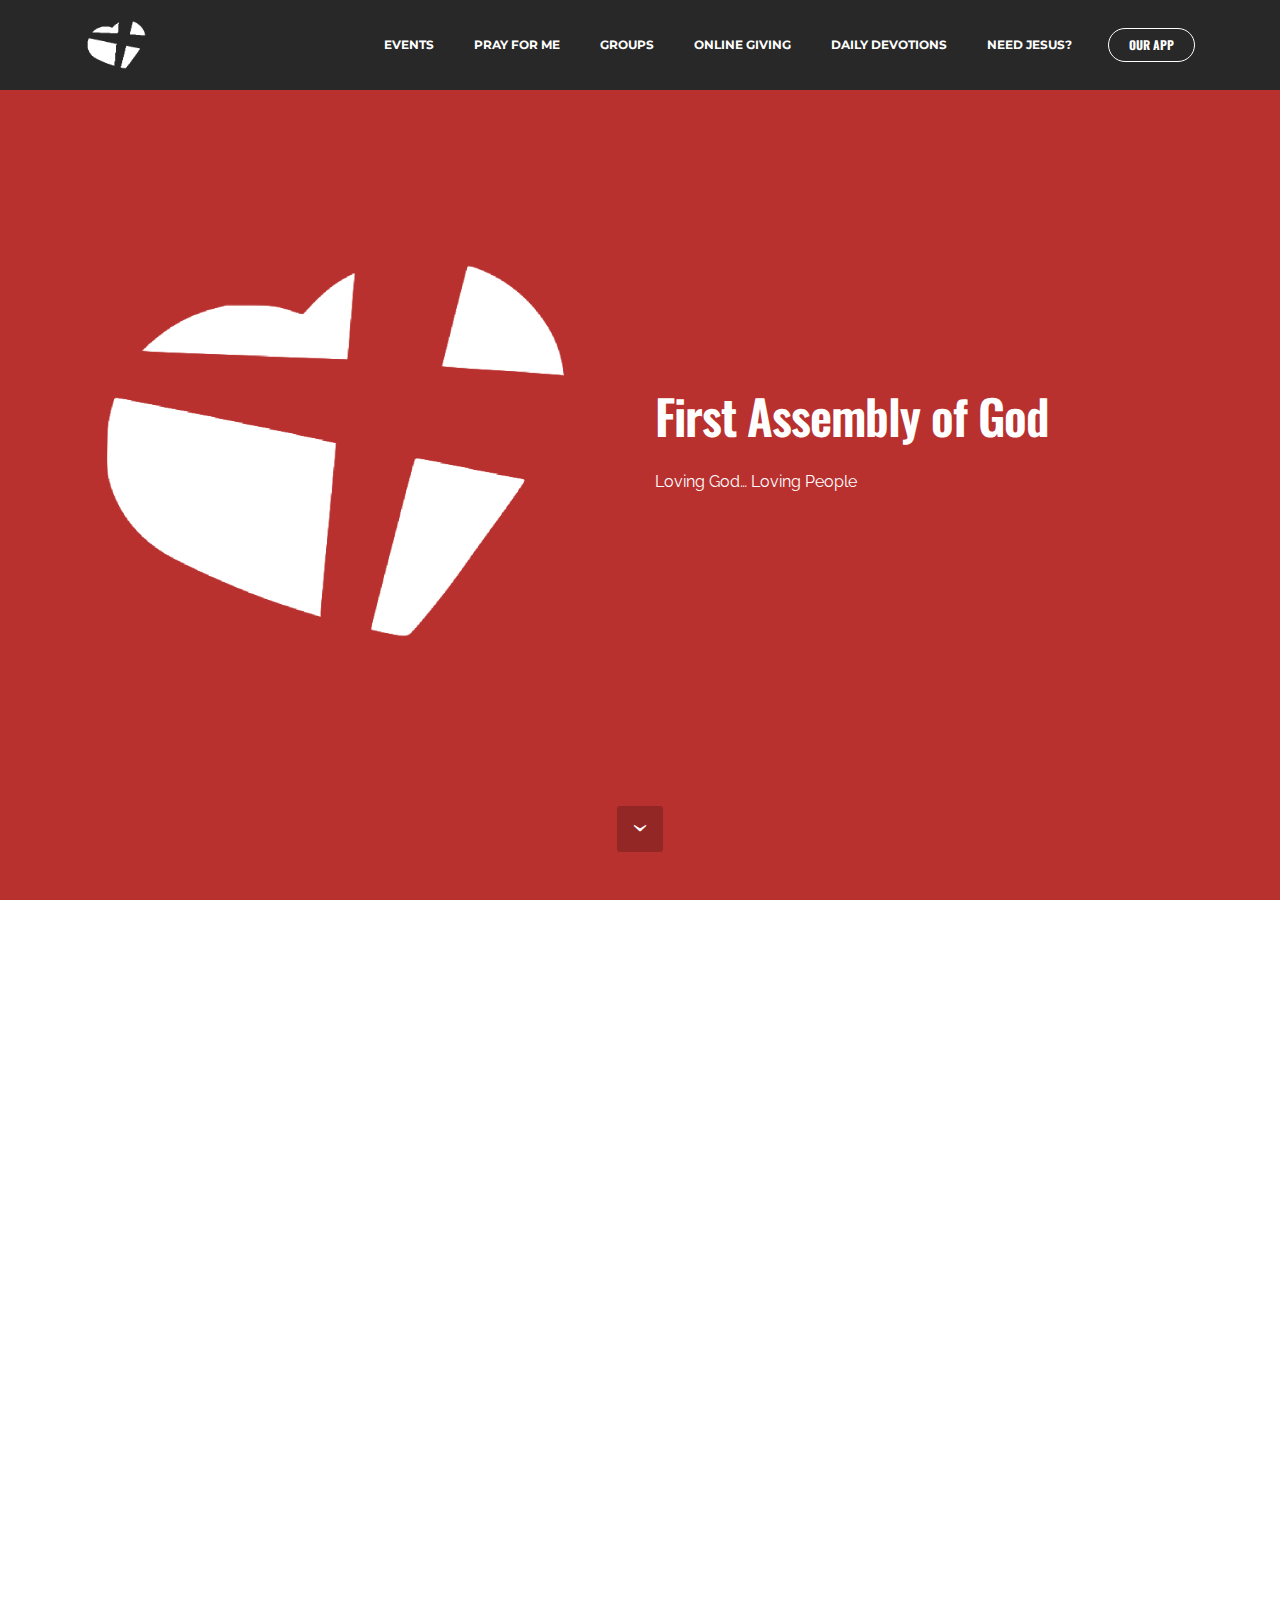
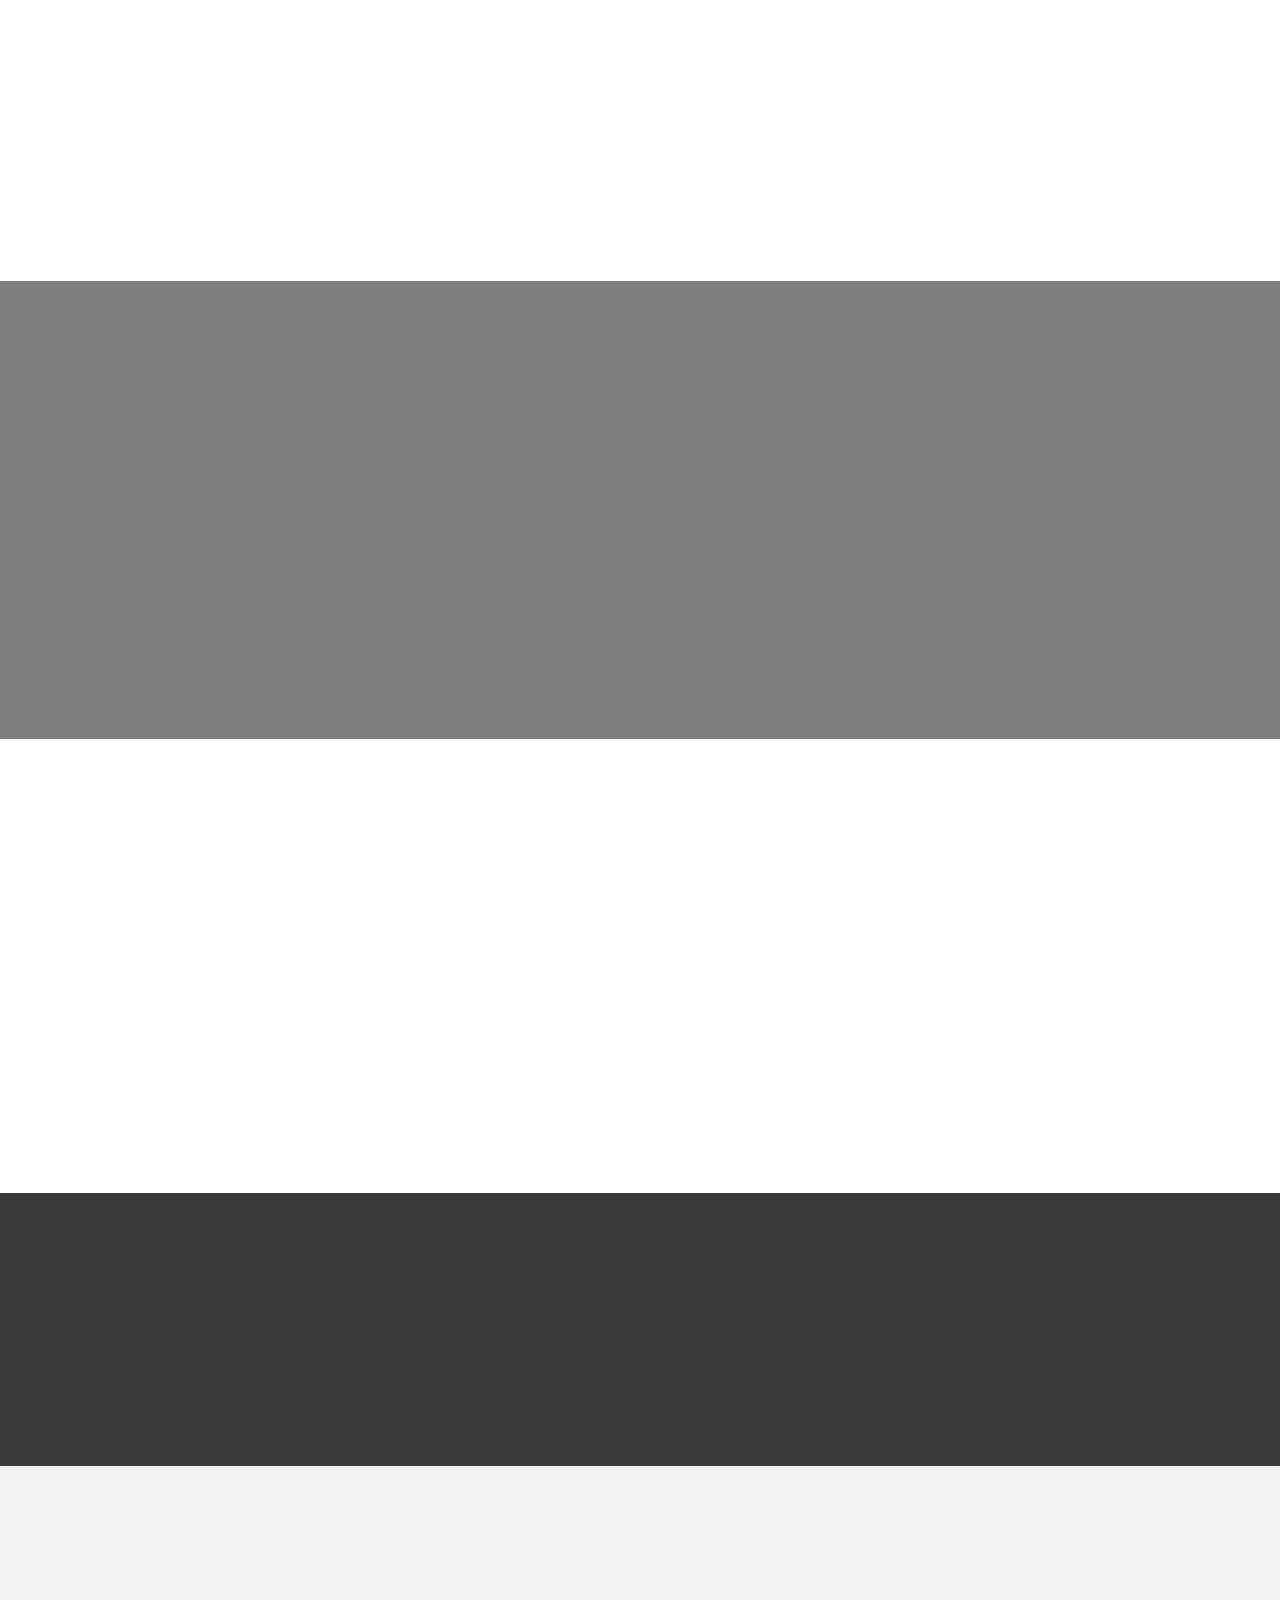
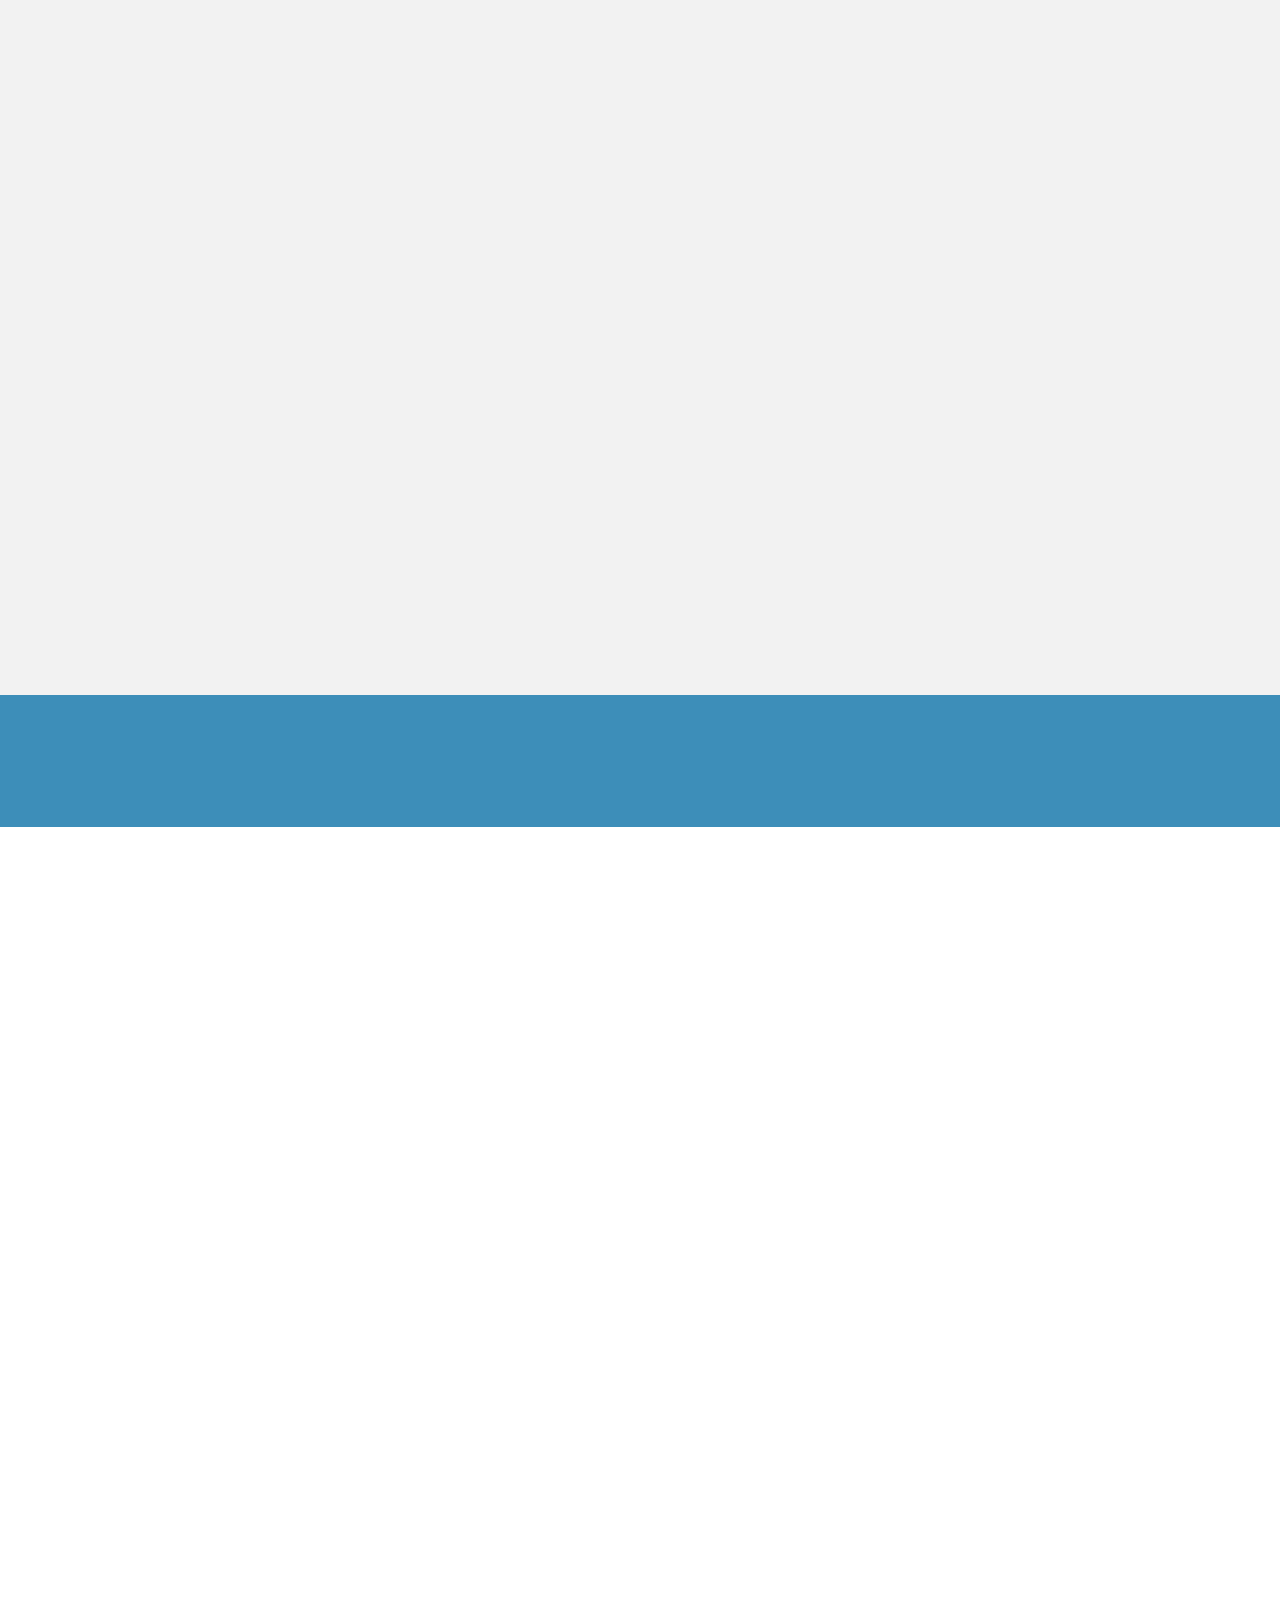
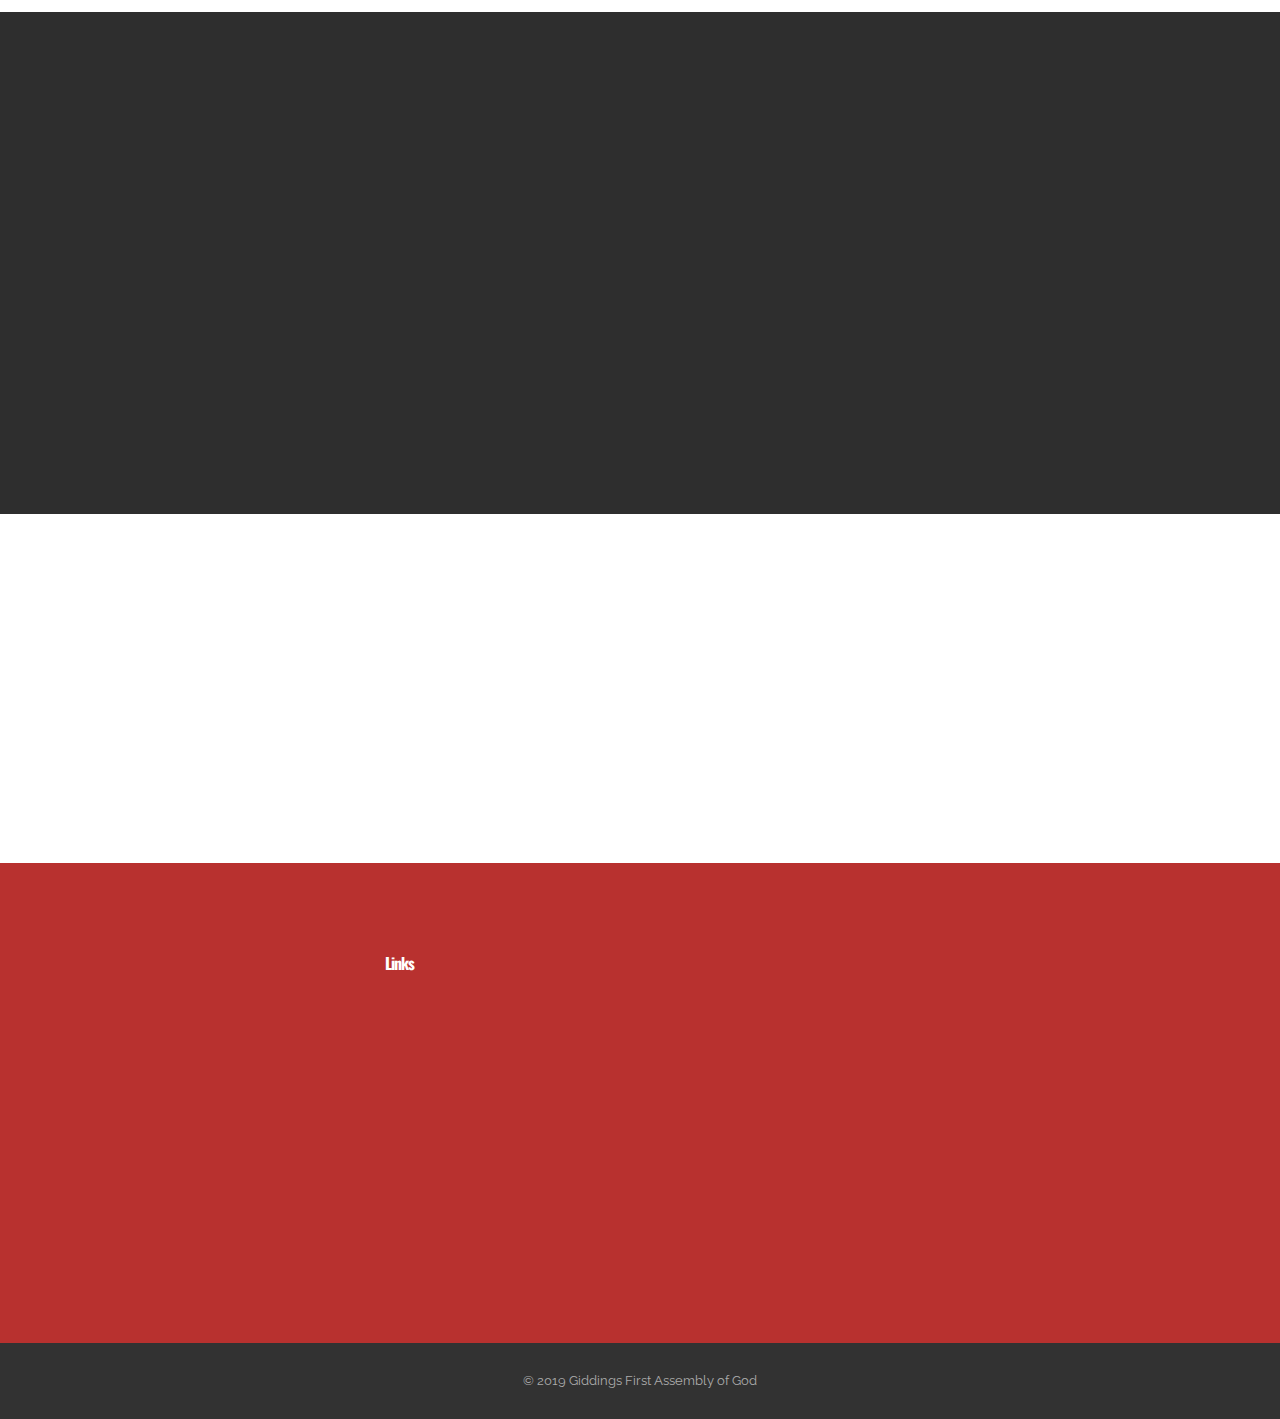
==== index.html @ e88e8345 "Changed Events page link" ====
<!DOCTYPE html>
<html  >
<head>
  
  <meta charset="UTF-8">
  <meta http-equiv="X-UA-Compatible" content="IE=edge">
  
  <meta name="viewport" content="width=device-width, initial-scale=1, minimum-scale=1">
  <link rel="shortcut icon" href="assets/images/favicons-16x13-75-128x104-71.png" type="image/x-icon">
  <meta name="description" content="">
  
  
  <link rel="stylesheet" href="https://fonts.googleapis.com/css?family=Montserrat:400,700">
  <link rel="stylesheet" href="https://fonts.googleapis.com/css?family=Raleway:100,100i,200,200i,300,300i,400,400i,500,500i,600,600i,700,700i,800,800i,900,900i">
  <link rel="stylesheet" href="https://fonts.googleapis.com/css?family=Lora:400,700,400italic,700italic&subset=latin">
  <link rel="stylesheet" href="assets/tether/tether.min.css">
  <link rel="stylesheet" href="assets/bootstrap/css/bootstrap.min.css">
  <link rel="stylesheet" href="assets/animatecss/animate.min.css">
  <link rel="stylesheet" href="assets/dropdown/css/style.css">
  <link rel="stylesheet" href="assets/theme/css/style.css">
  <link rel="stylesheet" href="assets/formoid-css/recaptcha.css">
  <link rel="preload" as="style" href="assets/mobirise/css/mbr-additional.css"><link rel="stylesheet" href="assets/mobirise/css/mbr-additional.css" type="text/css">
  
  
  <script src="https://js.churchcenter.com/modal/v1"></script>

</head>
<body>
  <section id="ext_menu-0" data-rv-view="35">

    <nav class="navbar navbar-dropdown navbar-fixed-top">
        <div class="container">

            <div class="mbr-table">
                <div class="mbr-table-cell">

                    <div class="navbar-brand">
                        <a href="index.html" class="navbar-logo"><img src="assets/images/heart-1400x1123-5-159x128-78.png" alt="logo"></a>
                        
                    </div>

                </div>
                <div class="mbr-table-cell">

                    <button class="navbar-toggler pull-xs-right hidden-md-up" type="button" data-toggle="collapse" data-target="#exCollapsingNavbar">
                        <div class="hamburger-icon"></div>
                    </button>

                    <ul class="nav-dropdown collapse pull-xs-right nav navbar-nav navbar-toggleable-sm" id="exCollapsingNavbar"><li class="nav-item"><a class="nav-link link" href="https://www.facebook.com/GiddingsAG" target="_blank">EVENTS</a></li><li class="nav-item"><a class="nav-link link" href="https://giddingsag.churchcenter.com/people/forms/146?open-in-church-center-modal=true" target="_blank">PRAY FOR ME</a></li><li class="nav-item"><a class="nav-link link" href="https://giddingsag.churchcenteronline.com/groups" target="_blank">GROUPS</a></li><li class="nav-item"><a class="nav-link link" href="https://giddingsag.churchcenter.com/giving?open-in-church-center-modal=true" target="_blank">ONLINE GIVING</a></li><li class="nav-item"><a class="nav-link link" href="devotions.html">DAILY DEVOTIONS</a></li><li class="nav-item"><a class="nav-link link" href="jesus.html">NEED JESUS?</a></li><li class="nav-item nav-btn"><a class="nav-link btn btn-white btn-white-outline" href="ourapp.html">OUR APP</a></li></ul>
                    <button hidden="" class="navbar-toggler navbar-close" type="button" data-toggle="collapse" data-target="#exCollapsingNavbar">
                        <div class="close-icon"></div>
                    </button>

                </div>
            </div>

        </div>
    </nav>

</section>

<section class="mbr-section mbr-section-hero mbr-section-full header2 mbr-after-navbar" id="header2-0" data-rv-view="0" style="background-color: rgb(184, 49, 47);">

    

    <div class="mbr-table mbr-table-full">
        <div class="mbr-table-cell">

            <div class="container">
                <div class="mbr-section row">
                    <div class="mbr-table-md-up">
                        
                        <div class="mbr-table-cell mbr-right-padding-md-up mbr-valign-top col-md-7 image-size" style="width: 50%;">
                            <div class="mbr-figure"><img src="assets/images/heart-1400x1123-5-1400x1123-17.png"></div>
                        </div>
                        <div class="mbr-table-cell col-md-5 text-xs-center text-md-left content-size">

                            <h3 class="mbr-section-title display-2">First Assembly of God</h3>

                            <div class="mbr-section-text">
                                <p>Loving God… Loving People</p>
                            </div>

                            

                        </div>

                        
                        

                    </div>
                </div>
            </div>

        </div>
    </div>

    <div class="mbr-arrow mbr-arrow-floating hidden-sm-down" aria-hidden="true"><a href="#buttons1-34"><i class="mbr-arrow-icon"></i></a></div>

</section>

<section class="mbr-section mbr-section__container" id="buttons1-34" data-rv-view="3" style="background-color: rgb(255, 255, 255); padding-top: 80px; padding-bottom: 0px;">

    <div class="container">
        <div class="row">
            <div class="col-xs-12">
                <div class="text-xs-center"><a class="btn btn-primary" href="shop.html">VISIT OUR SHOP</a> </div>
            </div>
        </div>
    </div>

</section>

<section class="mbr-section mbr-section__container article" id="header3-0" data-rv-view="5" style="background-color: rgb(255, 255, 255); padding-top: 140px; padding-bottom: 20px;">
    <div class="container">
        <div class="row">
            <div class="col-xs-12">
                <h3 class="mbr-section-title display-2">Core Values</h3>
                
            </div>
        </div>
    </div>
</section>

<section class="mbr-section article mbr-section__container" id="content2-0" data-rv-view="7" style="background-color: rgb(255, 255, 255); padding-top: 0px; padding-bottom: 20px;">

    <div class="container">
        <div class="row">
            <div class="col-xs-12 lead"><blockquote><h3>Our Mission:</h3><p>Loving God… Loving People</p></blockquote></div>
        </div>
    </div>

</section>

<section class="mbr-section article mbr-section__container" id="content1-0" data-rv-view="9" style="background-color: rgb(255, 255, 255); padding-top: 0px; padding-bottom: 80px;">

    <div class="container">
        <div class="row">
            <div class="col-xs-12 lead"><h3>BECAUSE WE LOVE GOD, WE VALUE…</h3><p>The Authority of God’s Word; Our Personal Relationship with Jesus;</p><p><br></p><p>The Powerful, Supernatural Encounters with Him</p><p><br></p><p>The privledge of expressing our Love for Him in Worship</p><p><br></p><p><br></p><h3>BECAUSE WE LOVE PEOPLE, WE VALUE…</h3><p>Every opportunity to share the good news of Jesus everywhere [Missions/Evangelism]</p><p><br></p><p>Teaching people to obey Jesus [Discipleship]</p><p><br></p><p>Healthy Families. Everyone. [Diversity]</p></div>
        </div>
    </div>

</section>

<section class="mbr-section mbr-parallax-background" id="content8-0" data-rv-view="11" style="background-image: url(assets/images/paul-s-vision-title-3-still-16x9-1920x1080-15-2000x1125-73-2000x1125-82.jpg); padding-top: 120px; padding-bottom: 120px;">

    <div class="mbr-overlay" style="opacity: 0.5; background-color: rgb(0, 0, 0);">
    </div>

    <div class="container">
        <h3 class="mbr-section-title display-2">Our Vision</h3>
        <div class="lead"><p>To be a body of Pentecostal believers who demonstrate their personal<br><span style="font-size: 1.07rem; line-height: 1.5;">relationship with Jesus Christ, by Loving People. Our Love for people is<br>demonstrated by equipping believers through discipleship and serving our<br>community in tangible ways in obedience to the Great Commission.</span></p></div>
    </div>

</section>

<section class="mbr-section" id="msg-box5-0" data-rv-view="14" style="background-color: rgb(255, 255, 255); padding-top: 40px; padding-bottom: 40px;">

    
    <div class="container">
        <div class="row">
            <div class="mbr-table-md-up">

              

              <div class="mbr-table-cell col-md-5 text-xs-center text-md-right content-size">
                  <h3 class="mbr-section-title display-2">Service Times</h3>
                  <div class="lead">

                    <p><strong>Sunday Morning Worship</strong> - 10:30am<br><br><strong>Wednesday Night Classes</strong> &nbsp;- 7:00pm (programs for children &amp; adults)<br><br><strong>Friday Night Celebrate Recovery</strong> - 7:00pm<br></p>

                  </div>

                  
              </div>


              


              <div class="mbr-table-cell mbr-left-padding-md-up mbr-valign-top col-md-7 image-size" style="width: 50%;">
                  <div class="mbr-figure"><img src="assets/images/service-times-title-1-still-4x3-1440x1080-54-1400x1050-49.jpg"></div>
              </div>

            </div>
        </div>
    </div>

</section>

<section class="mbr-section article mbr-parallax-background" id="msg-box3-1r" data-rv-view="17" style="background-image: url(assets/images/img00195-2000x1062-77-2000x1062-22.jpg); padding-top: 40px; padding-bottom: 40px;">

    <div class="mbr-overlay" style="opacity: 0.9; background-color: rgb(34, 34, 34);">
    </div>
    <div class="container">
        <div class="row">
            <div class="col-md-8 col-md-offset-2 text-xs-center">
                <h3 class="mbr-section-title display-2">CONTACT US</h3>
                <div class="lead"><p>We'd love to hear from you!</p></div>
                <div><a class="btn btn-secondary" href="https://giddingsag.churchcenter.com/people/forms/3736?open-in-church-center-modal=true">CONTACT US</a></div>
            </div>
        </div>
    </div>

</section>

<section class="mbr-section" id="msg-box4-0" data-rv-view="20" style="background-color: rgb(242, 242, 242); padding-top: 120px; padding-bottom: 120px;">

    
    <div class="container">
        <div class="row">
            <div class="mbr-table-md-up">

              <div class="mbr-table-cell mbr-right-padding-md-up mbr-valign-top col-md-7 image-size" style="width: 50%;">
                  <div class="mbr-figure"><iframe class="mbr-embedded-video" src="https://www.youtube.com/embed/vUyglypigSQ?rel=0&amp;amp;showinfo=0&amp;autoplay=0&amp;loop=0" width="1280" height="720" frameborder="0" allowfullscreen></iframe></div>
              </div>

              


              <div class="mbr-table-cell col-md-5 text-xs-center text-md-left content-size">
                  <h3 class="mbr-section-title display-2">Online Giving</h3>
                  <div class="lead">

                    <p></p><p>As a church, we desire to be the vibrant, living Body of Christ in Giddings, Texas.<br><br>Every dollar that you give is used to share the Word of God with the lost and foster growth in believers. As you give, you are supporting not only the ministries of First Assembly of God, but you are also providing funding for our community outreach as well as the missionaries we support all over the globe. We are so thankful for your heart and willingness to give and we pray that as you step out in faith to give the Lord will bless you abundantly.<br> <br>To give a single gift or schedule ongoing donations, you can do it all online. It's quick, easy and secure. With our new, enhanced Planning Center Giving, you can give by using your checking account, debit or credit card, whichever is most convenient. This safe and flexible option is one of the easiest ways to give to First Assembly of God.<br></p><p></p>

                  </div>

                  <div><a class="btn btn-primary" href="https://giddingsag.churchcenter.com/giving?open-in-church-center-modal=true" target="_blank">Click here to Give Online</a></div>
              </div>


              

            </div>
        </div>
    </div>

</section>

<section class="mbr-section mbr-section__container" id="buttons1-1" data-rv-view="23" style="background-color: rgb(61, 142, 185); padding-top: 40px; padding-bottom: 40px;">

    <div class="container">
        <div class="row">
            <div class="col-xs-12">
                <div class="text-xs-center"><a class="btn btn-white" href="https://giddingsag.churchcenteronline.com/groups/" target="_blank">Check out our Community Groups</a> <a class="btn btn-white" href="https://giddingsag.churchcenteronline.com/registrations">Check out Upcoming Events</a>  </div>
            </div>
        </div>
    </div>

</section>

<section class="mbr-section mbr-section__container" id="video2-0" data-rv-view="25" style="background-color: rgb(255, 255, 255); padding-top: 80px; padding-bottom: 80px;">
    <div class="container">
        <div class="row">
            <div class="col-xs-12">
                <div class="mbr-figure">
                    <div><iframe class="mbr-embedded-video" src="https://www.youtube.com/embed/_bWiDJSJuIA?rel=0&amp;amp;showinfo=0&amp;autoplay=0&amp;loop=0" width="1280" height="720" frameborder="0" allowfullscreen></iframe></div>

                    

                </div>
            </div>
        </div>
    </div>
</section>

<section class="mbr-section article" id="msg-box3-1f" data-rv-view="27" style="background-color: rgb(46, 46, 46); padding-top: 40px; padding-bottom: 40px;">

    
    <div class="container">
        <div class="row">
            <div class="col-md-8 col-md-offset-2 text-xs-center">
                <h3 class="mbr-section-title display-2">Extensive Video Library</h3>
                <div class="lead"><p>Our church now has access to an extensive, new video library called RightNow Media! It’s like the "Netflix of Video Bible Studies" and has a HUGE library of faith-based videos that you can access whenever and wherever you want—on your phone, iPad, computer, or at home on your TV.</p><p>As a church staff, we’re always looking for ways to help you develop and strengthen your faith. We believe that RightNow Media will be a tool to serve you as you live out your faith at home, at work and in your neighborhood. RightNow Media has videos for everyone—kids, youth, parents, married couples, college students, single adults, working professionals—all aimed at helping you grow.</p><p><span style="font-size: 1.07rem;">Click the button below to claim your free access!</span><br></p></div>
                <div><a class="btn btn-primary" href="https://www.rightnowmedia.org/Account/Invite/giddingsag" target="_blank">CLAIM YOUR FREE ACCESS!</a></div>
            </div>
        </div>
    </div>

</section>

<section class="mbr-section" id="msg-box5-1d" data-rv-view="30" style="background-color: rgb(255, 255, 255); padding-top: 0px; padding-bottom: 0px;">

    
    <div class="container">
        <div class="row">
            <div class="mbr-table-md-up">

              

              <div class="mbr-table-cell col-md-5 text-xs-center text-md-right content-size">
                  <h3 class="mbr-section-title display-2">View our Sermon Libray</h3>
                  <div class="lead">

                    <p>We stream our messages live each week and they are available on-demand.</p>

                  </div>

                  <div><a class="btn btn-primary" href="https://www.facebook.com/pg/GiddingsAG/videos/" target="_blank">VIDEO LIBRARY</a></div>
              </div>


              


              <div class="mbr-table-cell mbr-left-padding-md-up mbr-valign-top col-md-7 image-size" style="width: 50%;">
                  <div class="mbr-figure"><a href="https://vimeo.com/giddingsag" target="_blank"><img src="assets/images/video-1400x979.png"></a></div>
              </div>

            </div>
        </div>
    </div>

</section>

<div id="contacts2-0"><section class="mbr-section mbr-section-md-padding mbr-footer footer2" style="background-color: rgb(184, 49, 47); padding-top: 90px; padding-bottom: 90px;">
    
    <div class="container">
        <div class="row">
            <div class="mbr-footer-content col-xs-12 col-md-3">
                <p class="mbr-editable-content"><strong>Address</strong><br>1050 N. Orange St.<br>Giddings, TX &nbsp;78942<br><br><br>
<strong>Contacts</strong><br>
Email: info@giddingsag.org<br>
Phone: (979) 542-2904</p>
            </div>
            <div class="mbr-footer-content col-xs-12 col-md-3 mbr-editable-content"><strong>Links</strong><ul><li><a href="https://www.youtube.com/user/PastorPatSongs" target="_blank" class="text-white">Pastor's YouTube Channel</a><a class="text-white" href="#"></a></li><li><a href="https://www.facebook.com/First-Assembly-of-God-637600716319826/?fref=ts&ref=br_tf" target="_blank" class="text-white">Our Facebook Page</a></li><li><div class="fb-send-to-messenger" messenger_app_id="1678638095724206" page_id="637600716319826" data-ref="b64:bWFpbndlYnNpdGU=" color="white" size="xlarge"> </div></li></ul>
           
            </div>
            <div class="col-xs-12 col-md-6">
                <div class="mbr-map">
                    <iframe src="https://www.google.com/maps/embed?pb=!1m18!1m12!1m3!1d3448.653255046473!2d-96.92964078526757!3d30.189897518642383!2m3!1f0!2f0!3f0!3m2!1i1024!2i768!4f13.1!3m3!1m2!1s0x864465641f2641b5%3A0x434a0b38d1fec777!2s1050+N+Orange+St%2C+Giddings%2C+TX+78942!5e0!3m2!1sen!2sus!4v1473897650247" width="100%" height="300" frameborder="0" style="border:0" allowfullscreen=""></iframe></div>
                
                
            </div>
        </div>
    </div>
</section></div>

<div id="footer1-0"><footer class="mbr-small-footer mbr-section mbr-section-nopadding" data-rv-view="41" style="background-color: rgb(50, 50, 50); padding-top: 1.75rem; padding-bottom: 1.75rem;">
    
    <div class="container text-xs-center">
        <p class="mbr-editable-content">© 2019 Giddings First Assembly of God</p>        
    </div>
</footer></div>


  <script src="assets/web/assets/jquery/jquery.min.js"></script>
  <script src="assets/tether/tether.min.js"></script>
  <script src="assets/bootstrap/js/bootstrap.min.js"></script>
  <script src="assets/touch-swipe/jquery.touch-swipe.min.js"></script>
  <script src="assets/smooth-scroll/smooth-scroll.js"></script>
  <script src="assets/viewport-checker/jquery.viewportchecker.js"></script>
  <script src="assets/jarallax/jarallax.js"></script>
  <script src="assets/dropdown/js/script.min.js"></script>
  <script src="assets/theme/js/script.js"></script>
  <script src="assets/formoid/formoid.min.js"></script>
  
   <script> window.fbMessengerPlugins = window.fbMessengerPlugins || { init : function() { FB.init({ appId: "1678638095724206", xfbml: true, version: "v2.6" }); }, callable : [] }; window.fbAsyncInit = window.fbAsyncInit || function() { window.fbMessengerPlugins.callable.forEach( function( item ) { item(); } ); window.fbMessengerPlugins.init(); }; setTimeout( function() { (function(d, s, id){ var js, fjs = d.getElementsByTagName(s)[0]; if (d.getElementById(id)) { return; } js = d.createElement(s); js.id = id; js.src = "//connect.facebook.net/en_US/sdk.js"; fjs.parentNode.insertBefore(js, fjs); }(document, 'script', 'facebook-jssdk')); }, 0); </script> 
 <div id="scrollToTop" class="scrollToTop mbr-arrow-up"><a style="text-align: center;"><i class="mbr-arrow-up-icon mbr-arrow-up-icon-cm cm-icon cm-icon-smallarrow-up"></i></a></div>
    <input name="animation" type="hidden">
  
</body>
</html>
---- assets/dropdown/css/style.css ----
.navbar-dropdown {
  left: 0;
  padding: 0;
  position: absolute;
  right: 0;
  top: 0;
  transition: all 0.45s ease;
  z-index: 1030; }
  .navbar-dropdown .navbar-brand {
    float: none;
    font-size: 0;
    padding: 1.25rem 0;
    position: relative;
    transition: padding 0.25s ease;
    white-space: nowrap; }
    .navbar-dropdown .navbar-brand::before {
      content: "";
      display: inline-block;
      height: 100%;
      vertical-align: middle; }
  .navbar-dropdown .navbar-logo,
  .navbar-dropdown .navbar-caption {
    display: inline-block;
    vertical-align: middle; }
  .navbar-dropdown .navbar-logo {
    margin-right: 0.8rem;
    transition: margin 0.3s ease-in-out; }
    .navbar-dropdown .navbar-logo img {
      height: 3.125rem;
      transition: all 0.3s ease-in-out; }
  .navbar-dropdown .mbr-table-cell {
    height: 5.625rem; }
  .navbar-dropdown .navbar-caption {
    font-family: "Montserrat";
    font-size: 1rem;
    font-weight: 700;
    white-space: normal; }
    .navbar-dropdown .navbar-caption, .navbar-dropdown .navbar-caption:hover {
      color: inherit;
      text-decoration: none; }
  .navbar-dropdown.navbar-fixed-top {
    position: fixed; }
  .navbar-dropdown.bg-color.transparent {
    background: none !important; }
  .navbar-dropdown.navbar-short .navbar-brand {
    padding: 0.625rem 0; }
  .navbar-dropdown.navbar-short .navbar-logo {
    margin-right: 0.5rem; }
    .navbar-dropdown.navbar-short .navbar-logo img {
      height: 2.375rem; }
  .navbar-dropdown.navbar-short .mbr-table-cell {
    height: 3.625rem; }
  .navbar-dropdown .navbar-close {
    left: 0.6875rem;
    position: fixed;
    top: 0.75rem;
    z-index: 1000; }
  .navbar-dropdown.opened {
    background: none !important; }
    .navbar-dropdown.opened .navbar-brand,
    .navbar-dropdown.opened .navbar-toggler {
      display: none; }
  .navbar-dropdown .hamburger-icon {
    content: "";
    width: 16px;
    -webkit-box-shadow: 0 -6px 0 1px,0 0 0 1px,0 6px 0 1px;
    -moz-box-shadow: 0 -6px 0 1px,0 0 0 1px,0 6px 0 1px;
    box-shadow: 0 -6px 0 1px,0 0 0 1px,0 6px 0 1px; }
  .navbar-dropdown .close-icon {
    position: relative;
    width: 21px;
    height: 21px;
    overflow: hidden; }
    .navbar-dropdown .close-icon::before, .navbar-dropdown .close-icon::after {
      content: '';
      position: absolute;
      height: 2px;
      width: 100%;
      top: 50%;
      left: 0;
      margin-top: -1px; }
    .navbar-dropdown .close-icon::before {
      transform: rotate(45deg);
      -ms-transform: rotate(45deg);
      -webkit-transform: rotate(45deg); }
    .navbar-dropdown .close-icon::after {
      transform: rotate(-45deg);
      -ms-transform: rotate(-45deg);
      -webkit-transform: rotate(-45deg); }

.dropdown-menu .dropdown-toggle[data-toggle="dropdown-submenu"]::after {
  border-bottom: 0.35em solid transparent;
  border-left: 0.35em solid;
  border-right: 0;
  border-top: 0.35em solid transparent;
  margin-left: 0.3rem; }

.dropdown-menu .dropdown-item:focus {
  outline: 0; }

.nav-dropdown {
  display: table !important;
  font-family: "Montserrat";
  font-size: 0.75rem;
  font-weight: 700;
  height: auto !important; }
  .nav-dropdown .nav-item {
    display: table-cell;
    float: none;
    vertical-align: middle; }
  .nav-dropdown .nav-btn {
    padding-left: 1rem; }
  .nav-dropdown .link {
    margin: 1.667em;
    padding: 0;
    transition: color .2s ease-in-out; }
    .nav-dropdown .link.dropdown-toggle {
      margin-right: 2.583em; }
      .nav-dropdown .link.dropdown-toggle::after {
        margin-left: .25rem;
        border-top: 0.35em solid;
        border-right: 0.35em solid transparent;
        border-left: 0.35em solid transparent;
        border-bottom: 0; }
      .nav-dropdown .link.dropdown-toggle::after {
        display: block;
        margin-top: -0.1667em;
        position: absolute;
        right: 1.3333em;
        top: 50%; }
      .nav-dropdown .link.dropdown-toggle[aria-expanded="true"] {
        margin: 0;
        padding: 1.667em 2.583em 1.667em 1.667em; }
  .nav-dropdown .link::after,
  .nav-dropdown .dropdown-item::after {
    color: inherit; }
  .nav-dropdown .btn {
    font-size: 0.75rem;
    font-weight: 700;
    letter-spacing: 0;
    margin-bottom: 0;
    padding-left: 1.25rem;
    padding-right: 1.25rem; }
  .nav-dropdown .dropdown-menu {
    border-radius: 0;
    border: 0;
    left: 0;
    margin: 0;
    padding-bottom: 1.25rem;
    padding-top: 1.25rem; }
  .nav-dropdown .dropdown-submenu {
    left: 100%;
    margin-left: 0.125rem;
    margin-top: -1.25rem;
    top: 0; }
  .nav-dropdown .dropdown-item {
    font-size: 0.8125rem;
    font-weight: 500;
    line-height: 2;
    padding: 0.3846em 4.615em 0.3846em 1.5385em;
    position: relative;
    transition: color .2s ease-in-out, background-color .2s ease-in-out; }
    .nav-dropdown .dropdown-item::after {
      margin-top: -0.3077em;
      position: absolute;
      right: 1.1538em;
      top: 50%; }
    .nav-dropdown .dropdown-item:focus, .nav-dropdown .dropdown-item:hover {
      background: none; }

@media (max-width: 767px) {
  .nav-dropdown.navbar-toggleable-sm {
    bottom: 0;
    display: none;
    left: 0;
    overflow-x: hidden;
    position: fixed;
    top: 0;
    transform: translateX(-100%);
    -ms-transform: translateX(-100%);
    -webkit-transform: translateX(-100%);
    width: 18.75rem;
    z-index: 999; } }
.nav-dropdown.navbar-toggleable-xl {
  bottom: 0;
  display: none;
  left: 0;
  overflow-x: hidden;
  position: fixed;
  top: 0;
  transform: translateX(-100%);
  -ms-transform: translateX(-100%);
  -webkit-transform: translateX(-100%);
  width: 18.75rem;
  z-index: 999; }

.nav-dropdown-sm {
  display: block !important;
  overflow-x: hidden;
  overflow: auto;
  padding-top: 3.875rem; }
  .nav-dropdown-sm::after {
    content: "";
    display: block;
    height: 3rem;
    width: 100%; }
  .nav-dropdown-sm.collapse.in ~ .navbar-close {
    display: block !important; }
  .nav-dropdown-sm.collapsing, .nav-dropdown-sm.collapse.in {
    transform: translateX(0);
    -ms-transform: translateX(0);
    -webkit-transform: translateX(0);
    transition: all 0.25s ease-out;
    -webkit-transition: all 0.25s ease-out; }
  .nav-dropdown-sm.collapsing[aria-expanded="false"] {
    transform: translateX(-100%);
    -ms-transform: translateX(-100%);
    -webkit-transform: translateX(-100%); }
  .nav-dropdown-sm .nav-item {
    display: block;
    margin-left: 0 !important;
    padding-left: 0; }
  .nav-dropdown-sm .link,
  .nav-dropdown-sm .dropdown-item {
    border-top: 1px dotted rgba(255, 255, 255, 0.1);
    font-size: 0.8125rem;
    line-height: 1.6;
    margin: 0 !important;
    padding: 0.875rem 2.4rem 0.875rem 1.5625rem !important;
    position: relative;
    white-space: normal; }
    .nav-dropdown-sm .link:focus, .nav-dropdown-sm .link:hover,
    .nav-dropdown-sm .dropdown-item:focus,
    .nav-dropdown-sm .dropdown-item:hover {
      background: rgba(0, 0, 0, 0.2) !important; }
  .nav-dropdown-sm .nav-btn {
    position: relative;
    padding: 1.5625rem 1.5625rem 0 1.5625rem; }
    .nav-dropdown-sm .nav-btn::before {
      border-top: 1px dotted rgba(255, 255, 255, 0.1);
      content: "";
      left: 0;
      position: absolute;
      top: 0;
      width: 100%; }
    .nav-dropdown-sm .nav-btn + .nav-btn {
      padding-top: 0.625rem; }
      .nav-dropdown-sm .nav-btn + .nav-btn::before {
        display: none; }
  .nav-dropdown-sm .btn {
    padding: 0.625rem 0; }
  .nav-dropdown-sm .dropdown-toggle::after {
    position: absolute;
    right: 1.25rem;
    top: 50%;
    margin-top: -0.154em; }
  .nav-dropdown-sm .dropdown-toggle[data-toggle="dropdown-submenu"]::after {
    margin-left: .25rem;
    border-top: 0.35em solid;
    border-right: 0.35em solid transparent;
    border-left: 0.35em solid transparent;
    border-bottom: 0; }
  .nav-dropdown-sm .dropdown-toggle[data-toggle="dropdown-submenu"][aria-expanded="true"]::after {
    border-top: 0;
    border-right: 0.35em solid transparent;
    border-left: 0.35em solid transparent;
    border-bottom: 0.35em solid; }
  .nav-dropdown-sm .dropdown-menu {
    margin: 0;
    padding: 0;
    position: relative;
    top: 0;
    left: 0;
    width: 100%;
    border: 0;
    float: none;
    border-radius: 0;
    background: none; }

.is-builder .nav-dropdown.collapsing {
  transition: none !important; }

/*# sourceMappingURL=style.css.map */
---- assets/formoid-css/recaptcha.css ----
.grecaptcha-badge{
	visibility: collapse !important;  
}
---- assets/mobirise/css/mbr-additional.css ----
@import url(https://fonts.googleapis.com/css?family=Oswald:400,300,700);
@import url(https://fonts.googleapis.com/css?family=Lato:400,300,700);
@import url(https://fonts.googleapis.com/css?family=Oswald:400,300,700&display=swap);
@import url(https://fonts.googleapis.com/css?family=Lato:400,300,700&display=swap);
@import url(https://fonts.googleapis.com/css?family=Raleway:400,300,700&display=swap);





body,
input,
textarea,
.mbr-company .list-group-text {
  font-family: 'Raleway', sans-serif;
}
.mbr-footer-content li,
.mbr-footer .mbr-contacts li {
  font-family: 'Raleway', sans-serif;
}
.btn,
.alert,
h1,
h2,
h3,
h4,
h5,
h6,
.h1,
.h2,
.h3,
.h4,
.h5,
.h6,
.display-1,
.display-2,
.display-3,
.display-4,
.mbr-figure .mbr-figure-caption,
.mbr-gallery-title,
.mbr-map [data-state-details],
.mbr-price {
  font-family: 'Oswald', sans-serif;
}
.mbr-footer-content h1,
.mbr-footer .mbr-contacts h1,
.mbr-footer-content h2,
.mbr-footer .mbr-contacts h2,
.mbr-footer-content h3,
.mbr-footer .mbr-contacts h3,
.mbr-footer-content h4,
.mbr-footer .mbr-contacts h4,
.mbr-footer-content p strong,
.mbr-footer .mbr-contacts p strong,
.mbr-footer-content strong,
.mbr-footer .mbr-contacts strong {
  font-family: 'Oswald', sans-serif;
}
.btn {
  border-radius: 1.6em;
}
.mbr-subscribe .btn {
  border-radius: 1.6em !important;
}
.btn-sm,
.lead a,
.lead blockquote,
.mbr-section-subtitle,
.mbr-section-hero .mbr-section-lead,
.mbr-cards .card-subtitle,
.mbr-testimonial .card-block {
  font-family: 'Lato', sans-serif;
  font-style: normal;
}
.mbr-author-name {
  font-family: 'Oswald', sans-serif;
}
.mbr-author-desc {
  font-family: 'Lato', sans-serif;
  font-style: normal;
}
.mbr-plan-title {
  font-family: 'Oswald', sans-serif;
}
.mbr-plan-subtitle,
.mbr-plan-price-desc {
  font-family: 'Lato', sans-serif;
  font-style: normal;
}
.bg-primary {
  background-color: #b8312f !important;
}
.bg-success {
  background-color: #90a878 !important;
}
.bg-info {
  background-color: #00a885 !important;
}
.bg-warning {
  background-color: #7e9b9f !important;
}
.bg-danger {
  background-color: #3d8eb9 !important;
}
.btn-primary {
  background-color: #b8312f;
  border-color: #b8312f;
  color: #ffffff;
}
.btn-primary:hover,
.btn-primary:focus,
.btn-primary.focus,
.btn-primary:active,
.btn-primary.active {
  color: #ffffff;
  background-color: #7b211f;
  border-color: #7b211f;
}
.btn-primary.disabled,
.btn-primary:disabled {
  color: #ffffff !important;
  background-color: #7b211f !important;
  border-color: #7b211f !important;
}
.btn-secondary {
  background-color: #bfcecb;
  border-color: #bfcecb;
  color: #ffffff;
}
.btn-secondary:hover,
.btn-secondary:focus,
.btn-secondary.focus,
.btn-secondary:active,
.btn-secondary.active {
  color: #ffffff;
  background-color: #94ada8;
  border-color: #94ada8;
}
.btn-secondary.disabled,
.btn-secondary:disabled {
  color: #ffffff !important;
  background-color: #94ada8 !important;
  border-color: #94ada8 !important;
}
.btn-info {
  background-color: #00a885;
  border-color: #00a885;
  color: #ffffff;
}
.btn-info:hover,
.btn-info:focus,
.btn-info.focus,
.btn-info:active,
.btn-info.active {
  color: #ffffff;
  background-color: #005c48;
  border-color: #005c48;
}
.btn-info.disabled,
.btn-info:disabled {
  color: #ffffff !important;
  background-color: #005c48 !important;
  border-color: #005c48 !important;
}
.btn-success {
  background-color: #90a878;
  border-color: #90a878;
  color: #ffffff;
}
.btn-success:hover,
.btn-success:focus,
.btn-success.focus,
.btn-success:active,
.btn-success.active {
  color: #ffffff;
  background-color: #6a8153;
  border-color: #6a8153;
}
.btn-success.disabled,
.btn-success:disabled {
  color: #ffffff !important;
  background-color: #6a8153 !important;
  border-color: #6a8153 !important;
}
.btn-warning {
  background-color: #7e9b9f;
  border-color: #7e9b9f;
  color: #ffffff;
}
.btn-warning:hover,
.btn-warning:focus,
.btn-warning.focus,
.btn-warning:active,
.btn-warning.active {
  color: #ffffff;
  background-color: #597478;
  border-color: #597478;
}
.btn-warning.disabled,
.btn-warning:disabled {
  color: #ffffff !important;
  background-color: #597478 !important;
  border-color: #597478 !important;
}
.btn-danger {
  background-color: #3d8eb9;
  border-color: #3d8eb9;
  color: #ffffff;
}
.btn-danger:hover,
.btn-danger:focus,
.btn-danger.focus,
.btn-danger:active,
.btn-danger.active {
  color: #ffffff;
  background-color: #2a627f;
  border-color: #2a627f;
}
.btn-danger.disabled,
.btn-danger:disabled {
  color: #ffffff !important;
  background-color: #2a627f !important;
  border-color: #2a627f !important;
}
.btn-primary-outline {
  background: none;
  border-color: #671b1a;
  color: #671b1a;
}
.btn-primary-outline:hover,
.btn-primary-outline:focus,
.btn-primary-outline.focus,
.btn-primary-outline:active,
.btn-primary-outline.active {
  color: #ffffff;
  background-color: #b8312f;
  border-color: #b8312f;
}
.btn-primary-outline.disabled,
.btn-primary-outline:disabled {
  color: #ffffff !important;
  background-color: #b8312f !important;
  border-color: #b8312f !important;
}
.btn-secondary-outline {
  background: none;
  border-color: #85a29c;
  color: #85a29c;
}
.btn-secondary-outline:hover,
.btn-secondary-outline:focus,
.btn-secondary-outline.focus,
.btn-secondary-outline:active,
.btn-secondary-outline.active {
  color: #ffffff;
  background-color: #bfcecb;
  border-color: #bfcecb;
}
.btn-secondary-outline.disabled,
.btn-secondary-outline:disabled {
  color: #ffffff !important;
  background-color: #bfcecb !important;
  border-color: #bfcecb !important;
}
.btn-info-outline {
  background: none;
  border-color: #004234;
  color: #004234;
}
.btn-info-outline:hover,
.btn-info-outline:focus,
.btn-info-outline.focus,
.btn-info-outline:active,
.btn-info-outline.active {
  color: #ffffff;
  background-color: #00a885;
  border-color: #00a885;
}
.btn-info-outline.disabled,
.btn-info-outline:disabled {
  color: #ffffff !important;
  background-color: #00a885 !important;
  border-color: #00a885 !important;
}
.btn-success-outline {
  background: none;
  border-color: #5d7149;
  color: #5d7149;
}
.btn-success-outline:hover,
.btn-success-outline:focus,
.btn-success-outline.focus,
.btn-success-outline:active,
.btn-success-outline.active {
  color: #ffffff;
  background-color: #90a878;
  border-color: #90a878;
}
.btn-success-outline.disabled,
.btn-success-outline:disabled {
  color: #ffffff !important;
  background-color: #90a878 !important;
  border-color: #90a878 !important;
}
.btn-warning-outline {
  background: none;
  border-color: #4e6669;
  color: #4e6669;
}
.btn-warning-outline:hover,
.btn-warning-outline:focus,
.btn-warning-outline.focus,
.btn-warning-outline:active,
.btn-warning-outline.active {
  color: #ffffff;
  background-color: #7e9b9f;
  border-color: #7e9b9f;
}
.btn-warning-outline.disabled,
.btn-warning-outline:disabled {
  color: #ffffff !important;
  background-color: #7e9b9f !important;
  border-color: #7e9b9f !important;
}
.btn-danger-outline {
  background: none;
  border-color: #24536c;
  color: #24536c;
}
.btn-danger-outline:hover,
.btn-danger-outline:focus,
.btn-danger-outline.focus,
.btn-danger-outline:active,
.btn-danger-outline.active {
  color: #ffffff;
  background-color: #3d8eb9;
  border-color: #3d8eb9;
}
.btn-danger-outline.disabled,
.btn-danger-outline:disabled {
  color: #ffffff !important;
  background-color: #3d8eb9 !important;
  border-color: #3d8eb9 !important;
}
.text-primary {
  color: #b8312f !important;
}
.text-success {
  color: #90a878 !important;
}
.text-info {
  color: #00a885 !important;
}
.text-warning {
  color: #7e9b9f !important;
}
.text-danger {
  color: #3d8eb9 !important;
}
.alert-success {
  background-color: #90a878;
}
.alert-info {
  background-color: #00a885;
}
.alert-warning {
  background-color: #7e9b9f;
}
.alert-danger {
  background-color: #3d8eb9;
}
.btn-social {
  border-color: #b8312f;
}
.btn-social:hover {
  background: #b8312f;
}
.mbr-company .list-group-item.active .list-group-text {
  color: #b8312f;
}
.mbr-footer p a,
.mbr-footer ul a {
  color: #b8312f;
}
.mbr-footer-content li::before,
.mbr-footer .mbr-contacts li::before {
  background: #b8312f;
}
.mbr-footer-content li a:hover,
.mbr-footer .mbr-contacts li a:hover {
  color: #b8312f;
}
.lead a,
.lead a:hover {
  color: #b8312f;
}
.lead blockquote {
  border-color: #b8312f;
}
.mbr-plan-header.bg-primary .mbr-plan-subtitle,
.mbr-plan-header.bg-primary .mbr-plan-price-desc {
  color: #e08886;
}
.mbr-plan-header.bg-success .mbr-plan-subtitle,
.mbr-plan-header.bg-success .mbr-plan-price-desc {
  color: #d0dac6;
}
.mbr-plan-header.bg-info .mbr-plan-subtitle,
.mbr-plan-header.bg-info .mbr-plan-price-desc {
  color: #28ffd2;
}
.mbr-plan-header.bg-warning .mbr-plan-subtitle,
.mbr-plan-header.bg-warning .mbr-plan-price-desc {
  color: #c7d4d5;
}
.mbr-plan-header.bg-danger .mbr-plan-subtitle,
.mbr-plan-header.bg-danger .mbr-plan-price-desc {
  color: #98c5dd;
}
.mbr-small-footer a,
.mbr-gallery-filter li:hover {
  color: #b8312f;
}
.form-control {
  padding: 0.9rem;
}
.align-center {
  text-align: center;
}
.col,
.col-12,
.col-auto {
  position: relative;
  width: 100%;
  min-height: 1px;
  padding-left: 15px;
  padding-right: 15px;
}
.col {
  -ms-flex-preferred-size: 0;
  flex-basis: 0;
  -ms-flex-positive: 1;
  flex-grow: 1;
  max-width: 100%;
}
.col-auto {
  -ms-flex: 0 0 auto;
  flex: 0 0 auto;
  width: auto;
  max-width: none;
}
form a.btn {
  margin: 0;
}
.mx-auto {
  margin: 0 auto;
}
section.custom-form .container,
section.form .container {
  display: flex;
}
.form-row {
  display: flex;
  flex-wrap: wrap;
  margin: 0 -15px;
}
#header3-0 .mbr-section-title,
#header3-0 .mbr-section-subtitle {
  text-align: center;
}
#content8-0 .mbr-section-title,
#content8-0 p {
  text-align: right;
  color: #fff;
}
#msg-box5-0 H3 {
  color: #232323;
}
#msg-box5-0 P {
  text-align: left;
}
#msg-box3-1r .mbr-section-title,
#msg-box3-1r p {
  color: #000;
}
#msg-box3-1r .mbr-section-title {
  color: #ffffff;
}
#msg-box3-1r .lead P {
  color: #ffffff;
}
#msg-box4-0 .btn {
  font-family: 'Oswald', sans-serif;
}
#msg-box3-1f .mbr-section-title,
#msg-box3-1f p {
  color: #000;
}
#msg-box3-1f .mbr-section-title {
  color: #ffffff;
}
#msg-box3-1f .lead P {
  color: #ffffff;
  font-family: 'Lato', sans-serif;
}
#contacts2-0 STRONG {
  color: #ffffff;
}
#contacts2-0 STRONG {
  color: #ffffff;
}
#ext_menu-0 .hide-buttons .nav-btn {
  display: none !important;
}
#ext_menu-0 .navbar-caption {
  color: #ffffff;
}
#ext_menu-0 .navbar-toggler {
  color: #ffffff;
}
#ext_menu-0 .close-icon::before,
#ext_menu-0 .close-icon::after {
  background-color: #ffffff;
}
#ext_menu-0 .link,
#ext_menu-0 .dropdown-item {
  color: #ffffff;
}
#ext_menu-0 .link {
  font-size: 0.75rem;
}
#ext_menu-0 .dropdown-item,
#ext_menu-0 .nav-dropdown-sm .link {
  font-size: 0.812rem;
}
#ext_menu-0 .link:hover,
#ext_menu-0 .dropdown-item:hover,
#ext_menu-0 .link:focus,
#ext_menu-0 .dropdown-item:focus {
  color: #b8312f;
}
#ext_menu-0 .link[aria-expanded="true"],
#ext_menu-0 .dropdown-menu {
  background: #0e0e0e;
}
#ext_menu-0 .nav-dropdown-sm .link:focus,
#ext_menu-0 .nav-dropdown-sm .link:hover,
#ext_menu-0 .nav-dropdown-sm .dropdown-item:focus,
#ext_menu-0 .nav-dropdown-sm .dropdown-item:hover {
  background: #202020!important;
}
#ext_menu-0 .navbar,
#ext_menu-0 .nav-dropdown-sm,
#ext_menu-0 .nav-dropdown-sm .link[aria-expanded="true"],
#ext_menu-0 .nav-dropdown-sm .dropdown-menu {
  background: #282828;
}
#ext_menu-0 .bg-color.transparent .link {
  color: #ffffff;
  transition: none;
}
#ext_menu-0 .bg-color.transparent.opened .link {
  transition: color 0.2s ease-in-out;
}
#ext_menu-0 .bg-color.transparent.opened .link:hover,
#ext_menu-0 .bg-color.transparent.opened .link:focus {
  color: #b8312f;
}
#ext_menu-0 .link[aria-expanded="true"],
#ext_menu-0 .dropdown-item[aria-expanded="true"] {
  color: #b8312f!important;
}
#ext_menu-d .hide-buttons .nav-btn {
  display: none !important;
}
#ext_menu-d .navbar-caption {
  color: #ffffff;
}
#ext_menu-d .navbar-toggler {
  color: #ffffff;
}
#ext_menu-d .close-icon::before,
#ext_menu-d .close-icon::after {
  background-color: #ffffff;
}
#ext_menu-d .link,
#ext_menu-d .dropdown-item {
  color: #ffffff;
}
#ext_menu-d .link {
  font-size: 0.75rem;
}
#ext_menu-d .dropdown-item,
#ext_menu-d .nav-dropdown-sm .link {
  font-size: 0.812rem;
}
#ext_menu-d .link:hover,
#ext_menu-d .dropdown-item:hover,
#ext_menu-d .link:focus,
#ext_menu-d .dropdown-item:focus {
  color: #b8312f;
}
#ext_menu-d .link[aria-expanded="true"],
#ext_menu-d .dropdown-menu {
  background: #0e0e0e;
}
#ext_menu-d .nav-dropdown-sm .link:focus,
#ext_menu-d .nav-dropdown-sm .link:hover,
#ext_menu-d .nav-dropdown-sm .dropdown-item:focus,
#ext_menu-d .nav-dropdown-sm .dropdown-item:hover {
  background: #202020!important;
}
#ext_menu-d .navbar,
#ext_menu-d .nav-dropdown-sm,
#ext_menu-d .nav-dropdown-sm .link[aria-expanded="true"],
#ext_menu-d .nav-dropdown-sm .dropdown-menu {
  background: #282828;
}
#ext_menu-d .bg-color.transparent .link {
  color: #ffffff;
  transition: none;
}
#ext_menu-d .bg-color.transparent.opened .link {
  transition: color 0.2s ease-in-out;
}
#ext_menu-d .bg-color.transparent.opened .link:hover,
#ext_menu-d .bg-color.transparent.opened .link:focus {
  color: #b8312f;
}
#ext_menu-d .link[aria-expanded="true"],
#ext_menu-d .dropdown-item[aria-expanded="true"] {
  color: #b8312f!important;
}
#header3-1j .mbr-section-title,
#header3-1j .mbr-section-subtitle {
  text-align: center;
}
#custom-html-1g {
  /* Type valid CSS here */
}
#custom-html-1g .my-image {
  width: 100%;
}
#ext_menu-s .hide-buttons .nav-btn {
  display: none !important;
}
#ext_menu-s .navbar-caption {
  color: #ffffff;
}
#ext_menu-s .navbar-toggler {
  color: #ffffff;
}
#ext_menu-s .close-icon::before,
#ext_menu-s .close-icon::after {
  background-color: #ffffff;
}
#ext_menu-s .link,
#ext_menu-s .dropdown-item {
  color: #ffffff;
}
#ext_menu-s .link {
  font-size: 0.75rem;
}
#ext_menu-s .dropdown-item,
#ext_menu-s .nav-dropdown-sm .link {
  font-size: 0.812rem;
}
#ext_menu-s .link:hover,
#ext_menu-s .dropdown-item:hover,
#ext_menu-s .link:focus,
#ext_menu-s .dropdown-item:focus {
  color: #b8312f;
}
#ext_menu-s .link[aria-expanded="true"],
#ext_menu-s .dropdown-menu {
  background: #0e0e0e;
}
#ext_menu-s .nav-dropdown-sm .link:focus,
#ext_menu-s .nav-dropdown-sm .link:hover,
#ext_menu-s .nav-dropdown-sm .dropdown-item:focus,
#ext_menu-s .nav-dropdown-sm .dropdown-item:hover {
  background: #202020!important;
}
#ext_menu-s .navbar,
#ext_menu-s .nav-dropdown-sm,
#ext_menu-s .nav-dropdown-sm .link[aria-expanded="true"],
#ext_menu-s .nav-dropdown-sm .dropdown-menu {
  background: #282828;
}
#ext_menu-s .bg-color.transparent .link {
  color: #ffffff;
  transition: none;
}
#ext_menu-s .bg-color.transparent.opened .link {
  transition: color 0.2s ease-in-out;
}
#ext_menu-s .bg-color.transparent.opened .link:hover,
#ext_menu-s .bg-color.transparent.opened .link:focus {
  color: #b8312f;
}
#ext_menu-s .link[aria-expanded="true"],
#ext_menu-s .dropdown-item[aria-expanded="true"] {
  color: #b8312f!important;
}
#header3-1m .mbr-section-title,
#header3-1m .mbr-section-subtitle {
  text-align: center;
}
#custom-html-1n {
  /* Type valid CSS here */
}
#custom-html-1n .my-image {
  width: 100%;
}
#contacts2-2g STRONG {
  color: #ffffff;
}
#contacts2-2g STRONG {
  color: #ffffff;
}
#ext_menu-2i .hide-buttons .nav-btn {
  display: none !important;
}
#ext_menu-2i .navbar-caption {
  color: #ffffff;
}
#ext_menu-2i .navbar-toggler {
  color: #ffffff;
}
#ext_menu-2i .close-icon::before,
#ext_menu-2i .close-icon::after {
  background-color: #ffffff;
}
#ext_menu-2i .link,
#ext_menu-2i .dropdown-item {
  color: #ffffff;
}
#ext_menu-2i .link {
  font-size: 0.75rem;
}
#ext_menu-2i .dropdown-item,
#ext_menu-2i .nav-dropdown-sm .link {
  font-size: 0.812rem;
}
#ext_menu-2i .link:hover,
#ext_menu-2i .dropdown-item:hover,
#ext_menu-2i .link:focus,
#ext_menu-2i .dropdown-item:focus {
  color: #b8312f;
}
#ext_menu-2i .link[aria-expanded="true"],
#ext_menu-2i .dropdown-menu {
  background: #0e0e0e;
}
#ext_menu-2i .nav-dropdown-sm .link:focus,
#ext_menu-2i .nav-dropdown-sm .link:hover,
#ext_menu-2i .nav-dropdown-sm .dropdown-item:focus,
#ext_menu-2i .nav-dropdown-sm .dropdown-item:hover {
  background: #202020!important;
}
#ext_menu-2i .navbar,
#ext_menu-2i .nav-dropdown-sm,
#ext_menu-2i .nav-dropdown-sm .link[aria-expanded="true"],
#ext_menu-2i .nav-dropdown-sm .dropdown-menu {
  background: #282828;
}
#ext_menu-2i .bg-color.transparent .link {
  color: #ffffff;
  transition: none;
}
#ext_menu-2i .bg-color.transparent.opened .link {
  transition: color 0.2s ease-in-out;
}
#ext_menu-2i .bg-color.transparent.opened .link:hover,
#ext_menu-2i .bg-color.transparent.opened .link:focus {
  color: #b8312f;
}
#ext_menu-2i .link[aria-expanded="true"],
#ext_menu-2i .dropdown-item[aria-expanded="true"] {
  color: #b8312f!important;
}
#contacts2-0 STRONG {
  color: #ffffff;
}
#contacts2-0 STRONG {
  color: #ffffff;
}
#ext_menu-0 .hide-buttons .nav-btn {
  display: none !important;
}
#ext_menu-0 .navbar-caption {
  color: #ffffff;
}
#ext_menu-0 .navbar-toggler {
  color: #ffffff;
}
#ext_menu-0 .close-icon::before,
#ext_menu-0 .close-icon::after {
  background-color: #ffffff;
}
#ext_menu-0 .link,
#ext_menu-0 .dropdown-item {
  color: #ffffff;
}
#ext_menu-0 .link {
  font-size: 0.75rem;
}
#ext_menu-0 .dropdown-item,
#ext_menu-0 .nav-dropdown-sm .link {
  font-size: 0.812rem;
}
#ext_menu-0 .link:hover,
#ext_menu-0 .dropdown-item:hover,
#ext_menu-0 .link:focus,
#ext_menu-0 .dropdown-item:focus {
  color: #b8312f;
}
#ext_menu-0 .link[aria-expanded="true"],
#ext_menu-0 .dropdown-menu {
  background: #0e0e0e;
}
#ext_menu-0 .nav-dropdown-sm .link:focus,
#ext_menu-0 .nav-dropdown-sm .link:hover,
#ext_menu-0 .nav-dropdown-sm .dropdown-item:focus,
#ext_menu-0 .nav-dropdown-sm .dropdown-item:hover {
  background: #202020!important;
}
#ext_menu-0 .navbar,
#ext_menu-0 .nav-dropdown-sm,
#ext_menu-0 .nav-dropdown-sm .link[aria-expanded="true"],
#ext_menu-0 .nav-dropdown-sm .dropdown-menu {
  background: #282828;
}
#ext_menu-0 .bg-color.transparent .link {
  color: #ffffff;
  transition: none;
}
#ext_menu-0 .bg-color.transparent.opened .link {
  transition: color 0.2s ease-in-out;
}
#ext_menu-0 .bg-color.transparent.opened .link:hover,
#ext_menu-0 .bg-color.transparent.opened .link:focus {
  color: #b8312f;
}
#ext_menu-0 .link[aria-expanded="true"],
#ext_menu-0 .dropdown-item[aria-expanded="true"] {
  color: #b8312f!important;
}
---- assets/mobirise/css/mbr-additional.css ----
@import url(https://fonts.googleapis.com/css?family=Oswald:400,300,700);
@import url(https://fonts.googleapis.com/css?family=Lato:400,300,700);
@import url(https://fonts.googleapis.com/css?family=Oswald:400,300,700&display=swap);
@import url(https://fonts.googleapis.com/css?family=Lato:400,300,700&display=swap);
@import url(https://fonts.googleapis.com/css?family=Raleway:400,300,700&display=swap);





body,
input,
textarea,
.mbr-company .list-group-text {
  font-family: 'Raleway', sans-serif;
}
.mbr-footer-content li,
.mbr-footer .mbr-contacts li {
  font-family: 'Raleway', sans-serif;
}
.btn,
.alert,
h1,
h2,
h3,
h4,
h5,
h6,
.h1,
.h2,
.h3,
.h4,
.h5,
.h6,
.display-1,
.display-2,
.display-3,
.display-4,
.mbr-figure .mbr-figure-caption,
.mbr-gallery-title,
.mbr-map [data-state-details],
.mbr-price {
  font-family: 'Oswald', sans-serif;
}
.mbr-footer-content h1,
.mbr-footer .mbr-contacts h1,
.mbr-footer-content h2,
.mbr-footer .mbr-contacts h2,
.mbr-footer-content h3,
.mbr-footer .mbr-contacts h3,
.mbr-footer-content h4,
.mbr-footer .mbr-contacts h4,
.mbr-footer-content p strong,
.mbr-footer .mbr-contacts p strong,
.mbr-footer-content strong,
.mbr-footer .mbr-contacts strong {
  font-family: 'Oswald', sans-serif;
}
.btn {
  border-radius: 1.6em;
}
.mbr-subscribe .btn {
  border-radius: 1.6em !important;
}
.btn-sm,
.lead a,
.lead blockquote,
.mbr-section-subtitle,
.mbr-section-hero .mbr-section-lead,
.mbr-cards .card-subtitle,
.mbr-testimonial .card-block {
  font-family: 'Lato', sans-serif;
  font-style: normal;
}
.mbr-author-name {
  font-family: 'Oswald', sans-serif;
}
.mbr-author-desc {
  font-family: 'Lato', sans-serif;
  font-style: normal;
}
.mbr-plan-title {
  font-family: 'Oswald', sans-serif;
}
.mbr-plan-subtitle,
.mbr-plan-price-desc {
  font-family: 'Lato', sans-serif;
  font-style: normal;
}
.bg-primary {
  background-color: #b8312f !important;
}
.bg-success {
  background-color: #90a878 !important;
}
.bg-info {
  background-color: #00a885 !important;
}
.bg-warning {
  background-color: #7e9b9f !important;
}
.bg-danger {
  background-color: #3d8eb9 !important;
}
.btn-primary {
  background-color: #b8312f;
  border-color: #b8312f;
  color: #ffffff;
}
.btn-primary:hover,
.btn-primary:focus,
.btn-primary.focus,
.btn-primary:active,
.btn-primary.active {
  color: #ffffff;
  background-color: #7b211f;
  border-color: #7b211f;
}
.btn-primary.disabled,
.btn-primary:disabled {
  color: #ffffff !important;
  background-color: #7b211f !important;
  border-color: #7b211f !important;
}
.btn-secondary {
  background-color: #bfcecb;
  border-color: #bfcecb;
  color: #ffffff;
}
.btn-secondary:hover,
.btn-secondary:focus,
.btn-secondary.focus,
.btn-secondary:active,
.btn-secondary.active {
  color: #ffffff;
  background-color: #94ada8;
  border-color: #94ada8;
}
.btn-secondary.disabled,
.btn-secondary:disabled {
  color: #ffffff !important;
  background-color: #94ada8 !important;
  border-color: #94ada8 !important;
}
.btn-info {
  background-color: #00a885;
  border-color: #00a885;
  color: #ffffff;
}
.btn-info:hover,
.btn-info:focus,
.btn-info.focus,
.btn-info:active,
.btn-info.active {
  color: #ffffff;
  background-color: #005c48;
  border-color: #005c48;
}
.btn-info.disabled,
.btn-info:disabled {
  color: #ffffff !important;
  background-color: #005c48 !important;
  border-color: #005c48 !important;
}
.btn-success {
  background-color: #90a878;
  border-color: #90a878;
  color: #ffffff;
}
.btn-success:hover,
.btn-success:focus,
.btn-success.focus,
.btn-success:active,
.btn-success.active {
  color: #ffffff;
  background-color: #6a8153;
  border-color: #6a8153;
}
.btn-success.disabled,
.btn-success:disabled {
  color: #ffffff !important;
  background-color: #6a8153 !important;
  border-color: #6a8153 !important;
}
.btn-warning {
  background-color: #7e9b9f;
  border-color: #7e9b9f;
  color: #ffffff;
}
.btn-warning:hover,
.btn-warning:focus,
.btn-warning.focus,
.btn-warning:active,
.btn-warning.active {
  color: #ffffff;
  background-color: #597478;
  border-color: #597478;
}
.btn-warning.disabled,
.btn-warning:disabled {
  color: #ffffff !important;
  background-color: #597478 !important;
  border-color: #597478 !important;
}
.btn-danger {
  background-color: #3d8eb9;
  border-color: #3d8eb9;
  color: #ffffff;
}
.btn-danger:hover,
.btn-danger:focus,
.btn-danger.focus,
.btn-danger:active,
.btn-danger.active {
  color: #ffffff;
  background-color: #2a627f;
  border-color: #2a627f;
}
.btn-danger.disabled,
.btn-danger:disabled {
  color: #ffffff !important;
  background-color: #2a627f !important;
  border-color: #2a627f !important;
}
.btn-primary-outline {
  background: none;
  border-color: #671b1a;
  color: #671b1a;
}
.btn-primary-outline:hover,
.btn-primary-outline:focus,
.btn-primary-outline.focus,
.btn-primary-outline:active,
.btn-primary-outline.active {
  color: #ffffff;
  background-color: #b8312f;
  border-color: #b8312f;
}
.btn-primary-outline.disabled,
.btn-primary-outline:disabled {
  color: #ffffff !important;
  background-color: #b8312f !important;
  border-color: #b8312f !important;
}
.btn-secondary-outline {
  background: none;
  border-color: #85a29c;
  color: #85a29c;
}
.btn-secondary-outline:hover,
.btn-secondary-outline:focus,
.btn-secondary-outline.focus,
.btn-secondary-outline:active,
.btn-secondary-outline.active {
  color: #ffffff;
  background-color: #bfcecb;
  border-color: #bfcecb;
}
.btn-secondary-outline.disabled,
.btn-secondary-outline:disabled {
  color: #ffffff !important;
  background-color: #bfcecb !important;
  border-color: #bfcecb !important;
}
.btn-info-outline {
  background: none;
  border-color: #004234;
  color: #004234;
}
.btn-info-outline:hover,
.btn-info-outline:focus,
.btn-info-outline.focus,
.btn-info-outline:active,
.btn-info-outline.active {
  color: #ffffff;
  background-color: #00a885;
  border-color: #00a885;
}
.btn-info-outline.disabled,
.btn-info-outline:disabled {
  color: #ffffff !important;
  background-color: #00a885 !important;
  border-color: #00a885 !important;
}
.btn-success-outline {
  background: none;
  border-color: #5d7149;
  color: #5d7149;
}
.btn-success-outline:hover,
.btn-success-outline:focus,
.btn-success-outline.focus,
.btn-success-outline:active,
.btn-success-outline.active {
  color: #ffffff;
  background-color: #90a878;
  border-color: #90a878;
}
.btn-success-outline.disabled,
.btn-success-outline:disabled {
  color: #ffffff !important;
  background-color: #90a878 !important;
  border-color: #90a878 !important;
}
.btn-warning-outline {
  background: none;
  border-color: #4e6669;
  color: #4e6669;
}
.btn-warning-outline:hover,
.btn-warning-outline:focus,
.btn-warning-outline.focus,
.btn-warning-outline:active,
.btn-warning-outline.active {
  color: #ffffff;
  background-color: #7e9b9f;
  border-color: #7e9b9f;
}
.btn-warning-outline.disabled,
.btn-warning-outline:disabled {
  color: #ffffff !important;
  background-color: #7e9b9f !important;
  border-color: #7e9b9f !important;
}
.btn-danger-outline {
  background: none;
  border-color: #24536c;
  color: #24536c;
}
.btn-danger-outline:hover,
.btn-danger-outline:focus,
.btn-danger-outline.focus,
.btn-danger-outline:active,
.btn-danger-outline.active {
  color: #ffffff;
  background-color: #3d8eb9;
  border-color: #3d8eb9;
}
.btn-danger-outline.disabled,
.btn-danger-outline:disabled {
  color: #ffffff !important;
  background-color: #3d8eb9 !important;
  border-color: #3d8eb9 !important;
}
.text-primary {
  color: #b8312f !important;
}
.text-success {
  color: #90a878 !important;
}
.text-info {
  color: #00a885 !important;
}
.text-warning {
  color: #7e9b9f !important;
}
.text-danger {
  color: #3d8eb9 !important;
}
.alert-success {
  background-color: #90a878;
}
.alert-info {
  background-color: #00a885;
}
.alert-warning {
  background-color: #7e9b9f;
}
.alert-danger {
  background-color: #3d8eb9;
}
.btn-social {
  border-color: #b8312f;
}
.btn-social:hover {
  background: #b8312f;
}
.mbr-company .list-group-item.active .list-group-text {
  color: #b8312f;
}
.mbr-footer p a,
.mbr-footer ul a {
  color: #b8312f;
}
.mbr-footer-content li::before,
.mbr-footer .mbr-contacts li::before {
  background: #b8312f;
}
.mbr-footer-content li a:hover,
.mbr-footer .mbr-contacts li a:hover {
  color: #b8312f;
}
.lead a,
.lead a:hover {
  color: #b8312f;
}
.lead blockquote {
  border-color: #b8312f;
}
.mbr-plan-header.bg-primary .mbr-plan-subtitle,
.mbr-plan-header.bg-primary .mbr-plan-price-desc {
  color: #e08886;
}
.mbr-plan-header.bg-success .mbr-plan-subtitle,
.mbr-plan-header.bg-success .mbr-plan-price-desc {
  color: #d0dac6;
}
.mbr-plan-header.bg-info .mbr-plan-subtitle,
.mbr-plan-header.bg-info .mbr-plan-price-desc {
  color: #28ffd2;
}
.mbr-plan-header.bg-warning .mbr-plan-subtitle,
.mbr-plan-header.bg-warning .mbr-plan-price-desc {
  color: #c7d4d5;
}
.mbr-plan-header.bg-danger .mbr-plan-subtitle,
.mbr-plan-header.bg-danger .mbr-plan-price-desc {
  color: #98c5dd;
}
.mbr-small-footer a,
.mbr-gallery-filter li:hover {
  color: #b8312f;
}
.form-control {
  padding: 0.9rem;
}
.align-center {
  text-align: center;
}
.col,
.col-12,
.col-auto {
  position: relative;
  width: 100%;
  min-height: 1px;
  padding-left: 15px;
  padding-right: 15px;
}
.col {
  -ms-flex-preferred-size: 0;
  flex-basis: 0;
  -ms-flex-positive: 1;
  flex-grow: 1;
  max-width: 100%;
}
.col-auto {
  -ms-flex: 0 0 auto;
  flex: 0 0 auto;
  width: auto;
  max-width: none;
}
form a.btn {
  margin: 0;
}
.mx-auto {
  margin: 0 auto;
}
section.custom-form .container,
section.form .container {
  display: flex;
}
.form-row {
  display: flex;
  flex-wrap: wrap;
  margin: 0 -15px;
}
#header3-0 .mbr-section-title,
#header3-0 .mbr-section-subtitle {
  text-align: center;
}
#content8-0 .mbr-section-title,
#content8-0 p {
  text-align: right;
  color: #fff;
}
#msg-box5-0 H3 {
  color: #232323;
}
#msg-box5-0 P {
  text-align: left;
}
#msg-box3-1r .mbr-section-title,
#msg-box3-1r p {
  color: #000;
}
#msg-box3-1r .mbr-section-title {
  color: #ffffff;
}
#msg-box3-1r .lead P {
  color: #ffffff;
}
#msg-box4-0 .btn {
  font-family: 'Oswald', sans-serif;
}
#msg-box3-1f .mbr-section-title,
#msg-box3-1f p {
  color: #000;
}
#msg-box3-1f .mbr-section-title {
  color: #ffffff;
}
#msg-box3-1f .lead P {
  color: #ffffff;
  font-family: 'Lato', sans-serif;
}
#contacts2-0 STRONG {
  color: #ffffff;
}
#contacts2-0 STRONG {
  color: #ffffff;
}
#ext_menu-0 .hide-buttons .nav-btn {
  display: none !important;
}
#ext_menu-0 .navbar-caption {
  color: #ffffff;
}
#ext_menu-0 .navbar-toggler {
  color: #ffffff;
}
#ext_menu-0 .close-icon::before,
#ext_menu-0 .close-icon::after {
  background-color: #ffffff;
}
#ext_menu-0 .link,
#ext_menu-0 .dropdown-item {
  color: #ffffff;
}
#ext_menu-0 .link {
  font-size: 0.75rem;
}
#ext_menu-0 .dropdown-item,
#ext_menu-0 .nav-dropdown-sm .link {
  font-size: 0.812rem;
}
#ext_menu-0 .link:hover,
#ext_menu-0 .dropdown-item:hover,
#ext_menu-0 .link:focus,
#ext_menu-0 .dropdown-item:focus {
  color: #b8312f;
}
#ext_menu-0 .link[aria-expanded="true"],
#ext_menu-0 .dropdown-menu {
  background: #0e0e0e;
}
#ext_menu-0 .nav-dropdown-sm .link:focus,
#ext_menu-0 .nav-dropdown-sm .link:hover,
#ext_menu-0 .nav-dropdown-sm .dropdown-item:focus,
#ext_menu-0 .nav-dropdown-sm .dropdown-item:hover {
  background: #202020!important;
}
#ext_menu-0 .navbar,
#ext_menu-0 .nav-dropdown-sm,
#ext_menu-0 .nav-dropdown-sm .link[aria-expanded="true"],
#ext_menu-0 .nav-dropdown-sm .dropdown-menu {
  background: #282828;
}
#ext_menu-0 .bg-color.transparent .link {
  color: #ffffff;
  transition: none;
}
#ext_menu-0 .bg-color.transparent.opened .link {
  transition: color 0.2s ease-in-out;
}
#ext_menu-0 .bg-color.transparent.opened .link:hover,
#ext_menu-0 .bg-color.transparent.opened .link:focus {
  color: #b8312f;
}
#ext_menu-0 .link[aria-expanded="true"],
#ext_menu-0 .dropdown-item[aria-expanded="true"] {
  color: #b8312f!important;
}
#ext_menu-d .hide-buttons .nav-btn {
  display: none !important;
}
#ext_menu-d .navbar-caption {
  color: #ffffff;
}
#ext_menu-d .navbar-toggler {
  color: #ffffff;
}
#ext_menu-d .close-icon::before,
#ext_menu-d .close-icon::after {
  background-color: #ffffff;
}
#ext_menu-d .link,
#ext_menu-d .dropdown-item {
  color: #ffffff;
}
#ext_menu-d .link {
  font-size: 0.75rem;
}
#ext_menu-d .dropdown-item,
#ext_menu-d .nav-dropdown-sm .link {
  font-size: 0.812rem;
}
#ext_menu-d .link:hover,
#ext_menu-d .dropdown-item:hover,
#ext_menu-d .link:focus,
#ext_menu-d .dropdown-item:focus {
  color: #b8312f;
}
#ext_menu-d .link[aria-expanded="true"],
#ext_menu-d .dropdown-menu {
  background: #0e0e0e;
}
#ext_menu-d .nav-dropdown-sm .link:focus,
#ext_menu-d .nav-dropdown-sm .link:hover,
#ext_menu-d .nav-dropdown-sm .dropdown-item:focus,
#ext_menu-d .nav-dropdown-sm .dropdown-item:hover {
  background: #202020!important;
}
#ext_menu-d .navbar,
#ext_menu-d .nav-dropdown-sm,
#ext_menu-d .nav-dropdown-sm .link[aria-expanded="true"],
#ext_menu-d .nav-dropdown-sm .dropdown-menu {
  background: #282828;
}
#ext_menu-d .bg-color.transparent .link {
  color: #ffffff;
  transition: none;
}
#ext_menu-d .bg-color.transparent.opened .link {
  transition: color 0.2s ease-in-out;
}
#ext_menu-d .bg-color.transparent.opened .link:hover,
#ext_menu-d .bg-color.transparent.opened .link:focus {
  color: #b8312f;
}
#ext_menu-d .link[aria-expanded="true"],
#ext_menu-d .dropdown-item[aria-expanded="true"] {
  color: #b8312f!important;
}
#header3-1j .mbr-section-title,
#header3-1j .mbr-section-subtitle {
  text-align: center;
}
#custom-html-1g {
  /* Type valid CSS here */
}
#custom-html-1g .my-image {
  width: 100%;
}
#ext_menu-s .hide-buttons .nav-btn {
  display: none !important;
}
#ext_menu-s .navbar-caption {
  color: #ffffff;
}
#ext_menu-s .navbar-toggler {
  color: #ffffff;
}
#ext_menu-s .close-icon::before,
#ext_menu-s .close-icon::after {
  background-color: #ffffff;
}
#ext_menu-s .link,
#ext_menu-s .dropdown-item {
  color: #ffffff;
}
#ext_menu-s .link {
  font-size: 0.75rem;
}
#ext_menu-s .dropdown-item,
#ext_menu-s .nav-dropdown-sm .link {
  font-size: 0.812rem;
}
#ext_menu-s .link:hover,
#ext_menu-s .dropdown-item:hover,
#ext_menu-s .link:focus,
#ext_menu-s .dropdown-item:focus {
  color: #b8312f;
}
#ext_menu-s .link[aria-expanded="true"],
#ext_menu-s .dropdown-menu {
  background: #0e0e0e;
}
#ext_menu-s .nav-dropdown-sm .link:focus,
#ext_menu-s .nav-dropdown-sm .link:hover,
#ext_menu-s .nav-dropdown-sm .dropdown-item:focus,
#ext_menu-s .nav-dropdown-sm .dropdown-item:hover {
  background: #202020!important;
}
#ext_menu-s .navbar,
#ext_menu-s .nav-dropdown-sm,
#ext_menu-s .nav-dropdown-sm .link[aria-expanded="true"],
#ext_menu-s .nav-dropdown-sm .dropdown-menu {
  background: #282828;
}
#ext_menu-s .bg-color.transparent .link {
  color: #ffffff;
  transition: none;
}
#ext_menu-s .bg-color.transparent.opened .link {
  transition: color 0.2s ease-in-out;
}
#ext_menu-s .bg-color.transparent.opened .link:hover,
#ext_menu-s .bg-color.transparent.opened .link:focus {
  color: #b8312f;
}
#ext_menu-s .link[aria-expanded="true"],
#ext_menu-s .dropdown-item[aria-expanded="true"] {
  color: #b8312f!important;
}
#header3-1m .mbr-section-title,
#header3-1m .mbr-section-subtitle {
  text-align: center;
}
#custom-html-1n {
  /* Type valid CSS here */
}
#custom-html-1n .my-image {
  width: 100%;
}
#contacts2-2g STRONG {
  color: #ffffff;
}
#contacts2-2g STRONG {
  color: #ffffff;
}
#ext_menu-2i .hide-buttons .nav-btn {
  display: none !important;
}
#ext_menu-2i .navbar-caption {
  color: #ffffff;
}
#ext_menu-2i .navbar-toggler {
  color: #ffffff;
}
#ext_menu-2i .close-icon::before,
#ext_menu-2i .close-icon::after {
  background-color: #ffffff;
}
#ext_menu-2i .link,
#ext_menu-2i .dropdown-item {
  color: #ffffff;
}
#ext_menu-2i .link {
  font-size: 0.75rem;
}
#ext_menu-2i .dropdown-item,
#ext_menu-2i .nav-dropdown-sm .link {
  font-size: 0.812rem;
}
#ext_menu-2i .link:hover,
#ext_menu-2i .dropdown-item:hover,
#ext_menu-2i .link:focus,
#ext_menu-2i .dropdown-item:focus {
  color: #b8312f;
}
#ext_menu-2i .link[aria-expanded="true"],
#ext_menu-2i .dropdown-menu {
  background: #0e0e0e;
}
#ext_menu-2i .nav-dropdown-sm .link:focus,
#ext_menu-2i .nav-dropdown-sm .link:hover,
#ext_menu-2i .nav-dropdown-sm .dropdown-item:focus,
#ext_menu-2i .nav-dropdown-sm .dropdown-item:hover {
  background: #202020!important;
}
#ext_menu-2i .navbar,
#ext_menu-2i .nav-dropdown-sm,
#ext_menu-2i .nav-dropdown-sm .link[aria-expanded="true"],
#ext_menu-2i .nav-dropdown-sm .dropdown-menu {
  background: #282828;
}
#ext_menu-2i .bg-color.transparent .link {
  color: #ffffff;
  transition: none;
}
#ext_menu-2i .bg-color.transparent.opened .link {
  transition: color 0.2s ease-in-out;
}
#ext_menu-2i .bg-color.transparent.opened .link:hover,
#ext_menu-2i .bg-color.transparent.opened .link:focus {
  color: #b8312f;
}
#ext_menu-2i .link[aria-expanded="true"],
#ext_menu-2i .dropdown-item[aria-expanded="true"] {
  color: #b8312f!important;
}
#contacts2-0 STRONG {
  color: #ffffff;
}
#contacts2-0 STRONG {
  color: #ffffff;
}
#ext_menu-0 .hide-buttons .nav-btn {
  display: none !important;
}
#ext_menu-0 .navbar-caption {
  color: #ffffff;
}
#ext_menu-0 .navbar-toggler {
  color: #ffffff;
}
#ext_menu-0 .close-icon::before,
#ext_menu-0 .close-icon::after {
  background-color: #ffffff;
}
#ext_menu-0 .link,
#ext_menu-0 .dropdown-item {
  color: #ffffff;
}
#ext_menu-0 .link {
  font-size: 0.75rem;
}
#ext_menu-0 .dropdown-item,
#ext_menu-0 .nav-dropdown-sm .link {
  font-size: 0.812rem;
}
#ext_menu-0 .link:hover,
#ext_menu-0 .dropdown-item:hover,
#ext_menu-0 .link:focus,
#ext_menu-0 .dropdown-item:focus {
  color: #b8312f;
}
#ext_menu-0 .link[aria-expanded="true"],
#ext_menu-0 .dropdown-menu {
  background: #0e0e0e;
}
#ext_menu-0 .nav-dropdown-sm .link:focus,
#ext_menu-0 .nav-dropdown-sm .link:hover,
#ext_menu-0 .nav-dropdown-sm .dropdown-item:focus,
#ext_menu-0 .nav-dropdown-sm .dropdown-item:hover {
  background: #202020!important;
}
#ext_menu-0 .navbar,
#ext_menu-0 .nav-dropdown-sm,
#ext_menu-0 .nav-dropdown-sm .link[aria-expanded="true"],
#ext_menu-0 .nav-dropdown-sm .dropdown-menu {
  background: #282828;
}
#ext_menu-0 .bg-color.transparent .link {
  color: #ffffff;
  transition: none;
}
#ext_menu-0 .bg-color.transparent.opened .link {
  transition: color 0.2s ease-in-out;
}
#ext_menu-0 .bg-color.transparent.opened .link:hover,
#ext_menu-0 .bg-color.transparent.opened .link:focus {
  color: #b8312f;
}
#ext_menu-0 .link[aria-expanded="true"],
#ext_menu-0 .dropdown-item[aria-expanded="true"] {
  color: #b8312f!important;
}
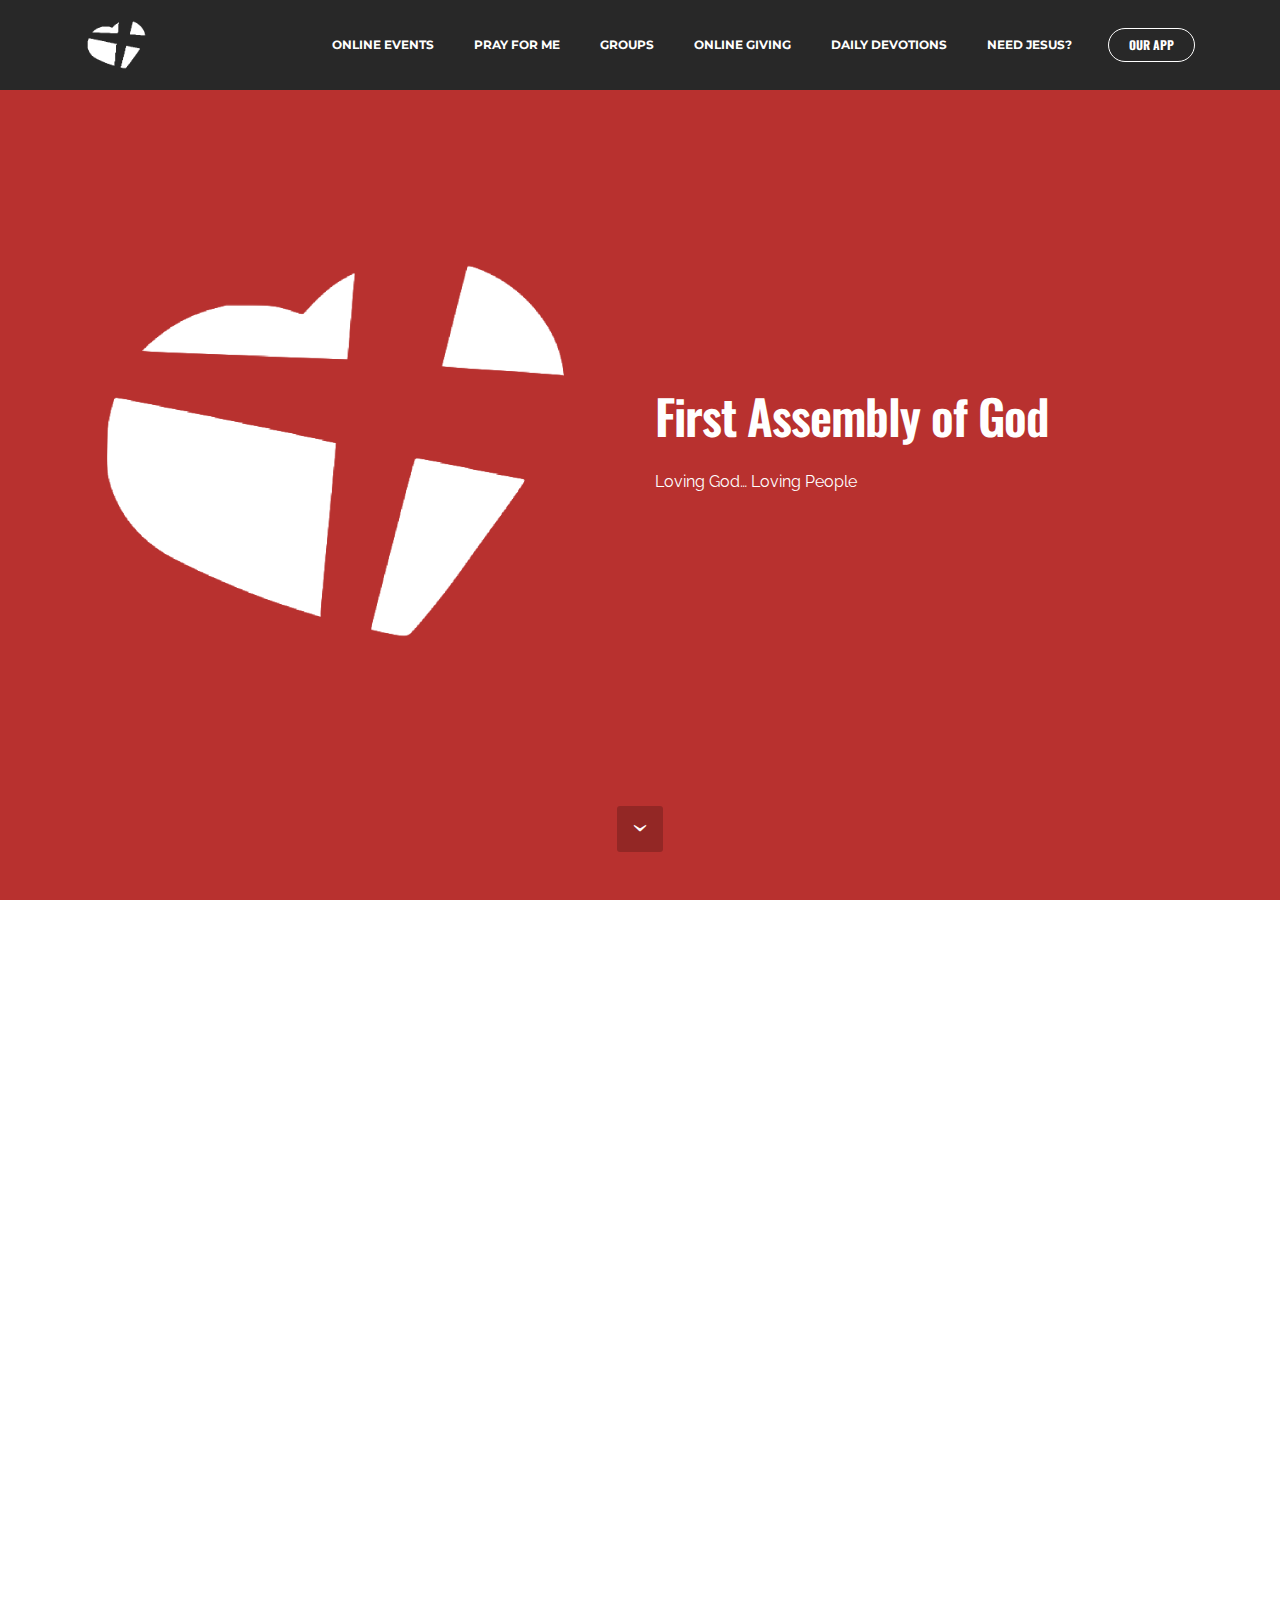
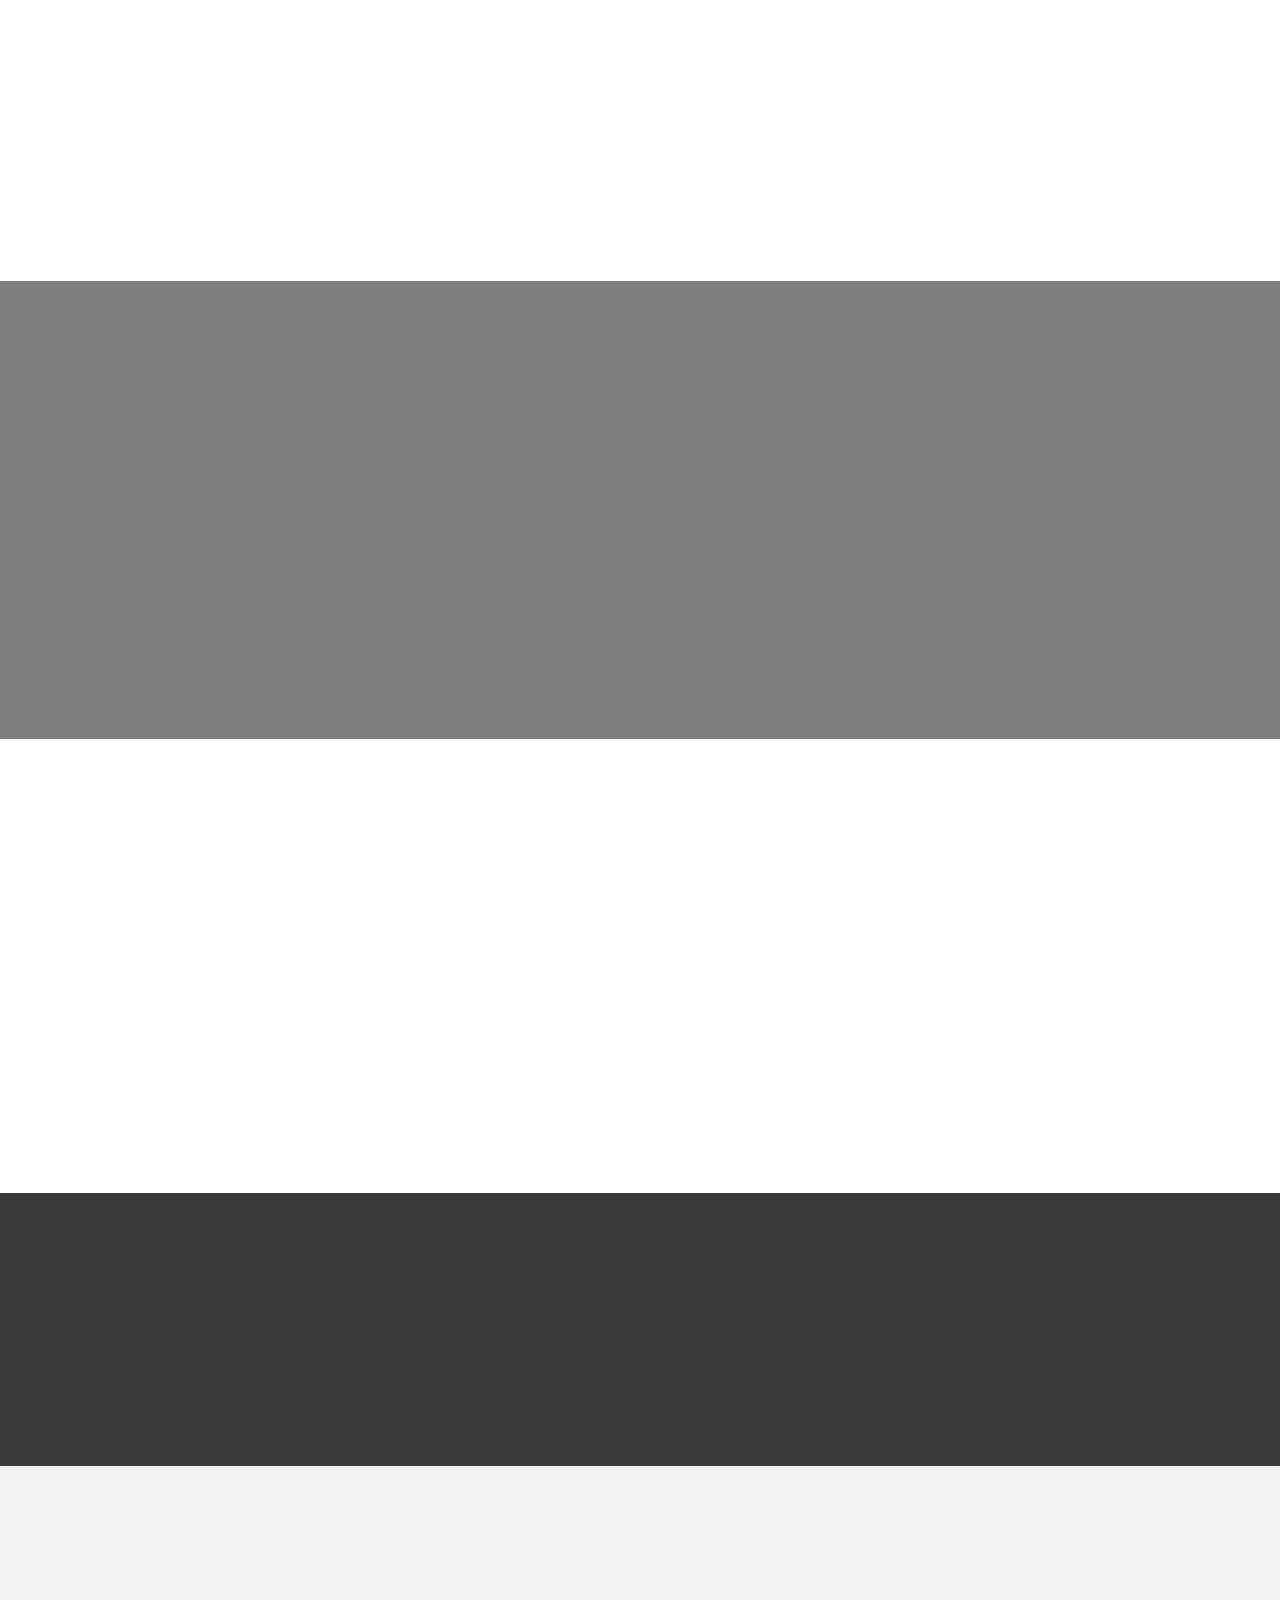
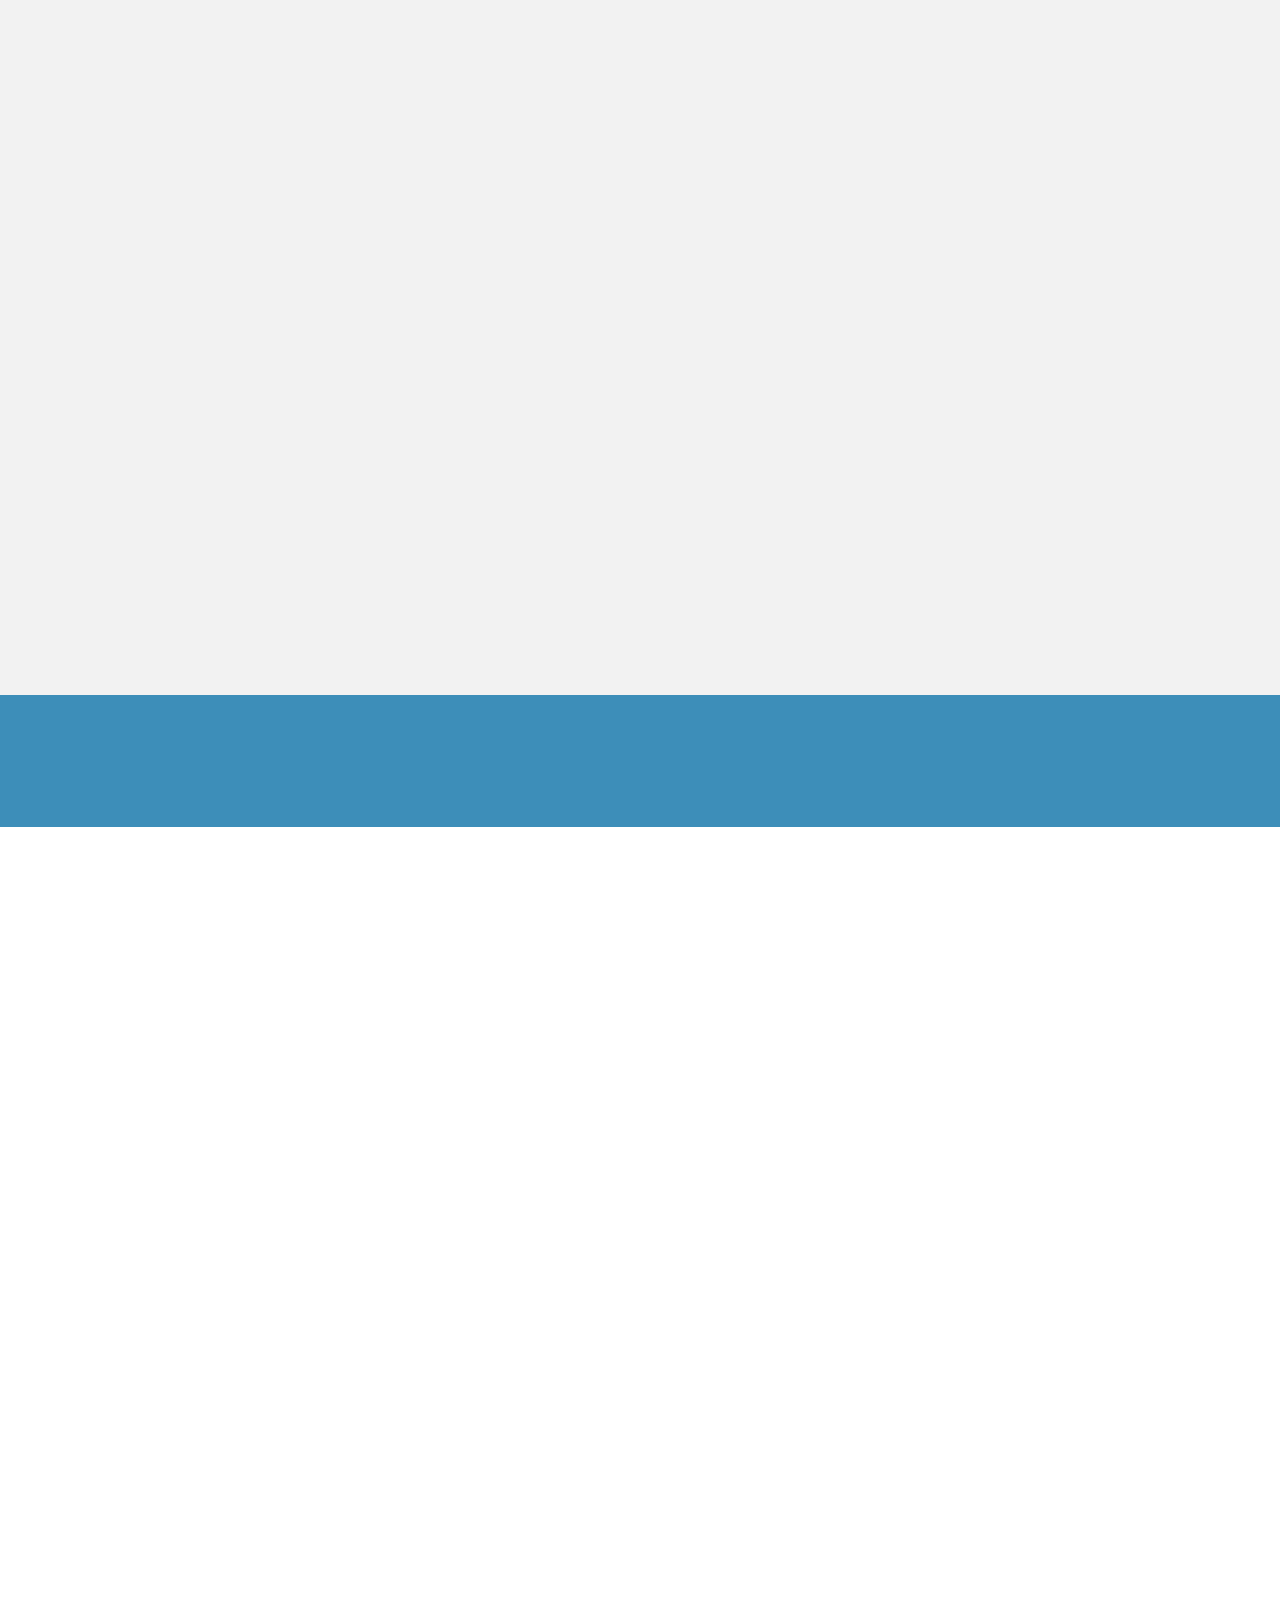
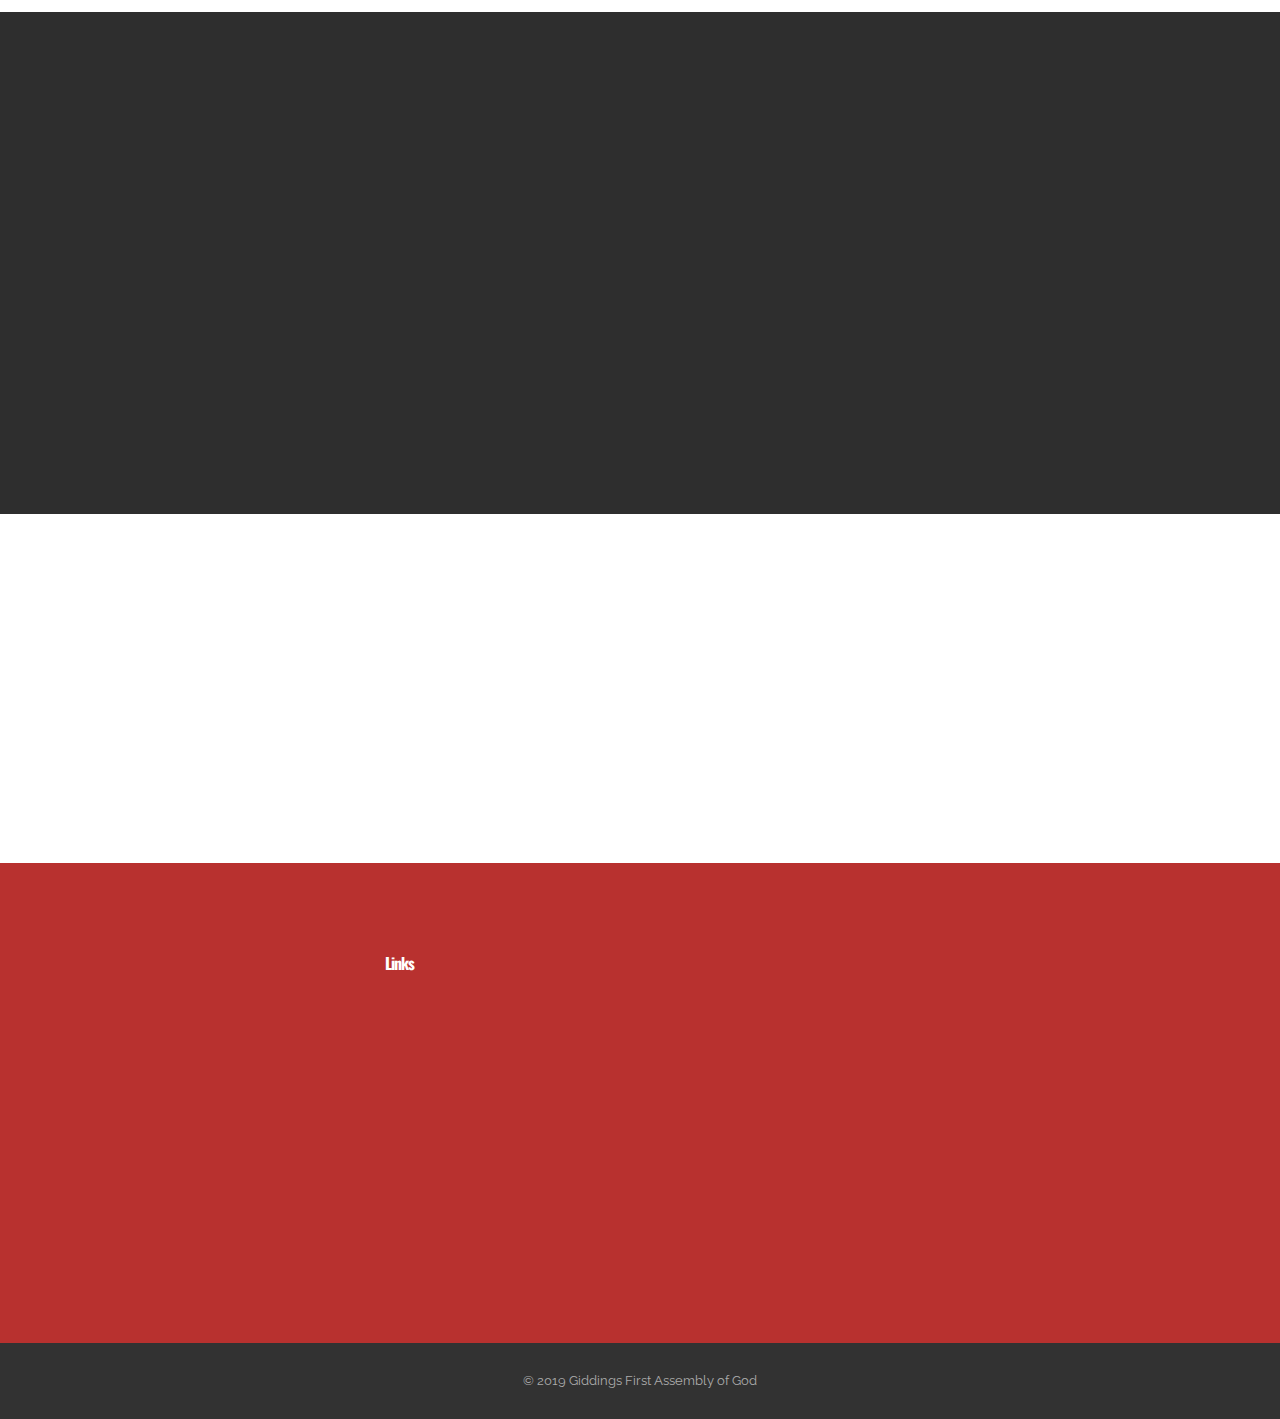
==== commit 6db2f33e: "changed events to online events" ====
--- a/index.html
+++ b/index.html
@@ -46,7 +46,7 @@
                         <div class="hamburger-icon"></div>
                     </button>
 
-                    <ul class="nav-dropdown collapse pull-xs-right nav navbar-nav navbar-toggleable-sm" id="exCollapsingNavbar"><li class="nav-item"><a class="nav-link link" href="https://www.facebook.com/GiddingsAG" target="_blank">EVENTS</a></li><li class="nav-item"><a class="nav-link link" href="https://giddingsag.churchcenter.com/people/forms/146?open-in-church-center-modal=true" target="_blank">PRAY FOR ME</a></li><li class="nav-item"><a class="nav-link link" href="https://giddingsag.churchcenteronline.com/groups" target="_blank">GROUPS</a></li><li class="nav-item"><a class="nav-link link" href="https://giddingsag.churchcenter.com/giving?open-in-church-center-modal=true" target="_blank">ONLINE GIVING</a></li><li class="nav-item"><a class="nav-link link" href="devotions.html">DAILY DEVOTIONS</a></li><li class="nav-item"><a class="nav-link link" href="jesus.html">NEED JESUS?</a></li><li class="nav-item nav-btn"><a class="nav-link btn btn-white btn-white-outline" href="ourapp.html">OUR APP</a></li></ul>
+                    <ul class="nav-dropdown collapse pull-xs-right nav navbar-nav navbar-toggleable-sm" id="exCollapsingNavbar"><li class="nav-item"><a class="nav-link link" href="https://www.facebook.com/GiddingsAG" target="_blank">ONLINE EVENTS</a></li><li class="nav-item"><a class="nav-link link" href="https://giddingsag.churchcenter.com/people/forms/146?open-in-church-center-modal=true" target="_blank">PRAY FOR ME</a></li><li class="nav-item"><a class="nav-link link" href="https://giddingsag.churchcenteronline.com/groups" target="_blank">GROUPS</a></li><li class="nav-item"><a class="nav-link link" href="https://giddingsag.churchcenter.com/giving?open-in-church-center-modal=true" target="_blank">ONLINE GIVING</a></li><li class="nav-item"><a class="nav-link link" href="devotions.html">DAILY DEVOTIONS</a></li><li class="nav-item"><a class="nav-link link" href="jesus.html">NEED JESUS?</a></li><li class="nav-item nav-btn"><a class="nav-link btn btn-white btn-white-outline" href="ourapp.html">OUR APP</a></li></ul>
                     <button hidden="" class="navbar-toggler navbar-close" type="button" data-toggle="collapse" data-target="#exCollapsingNavbar">
                         <div class="close-icon"></div>
                     </button>
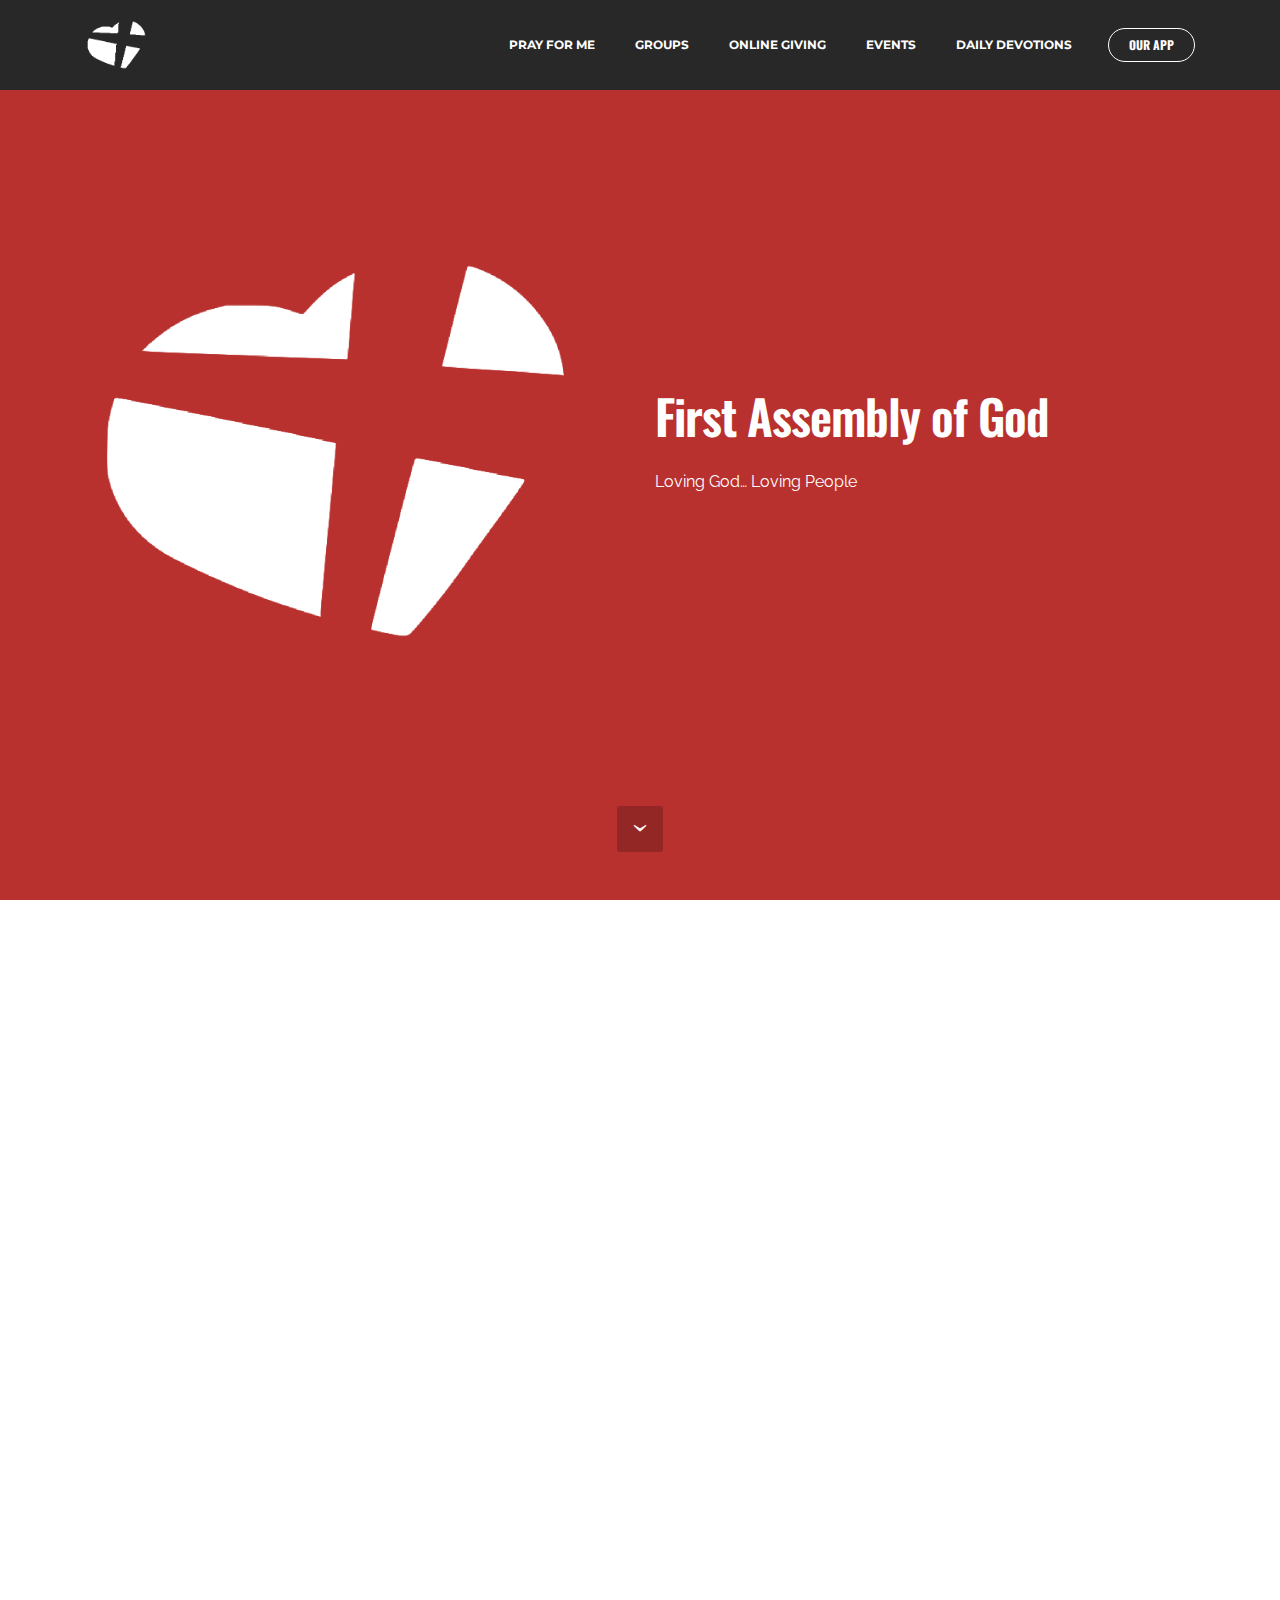
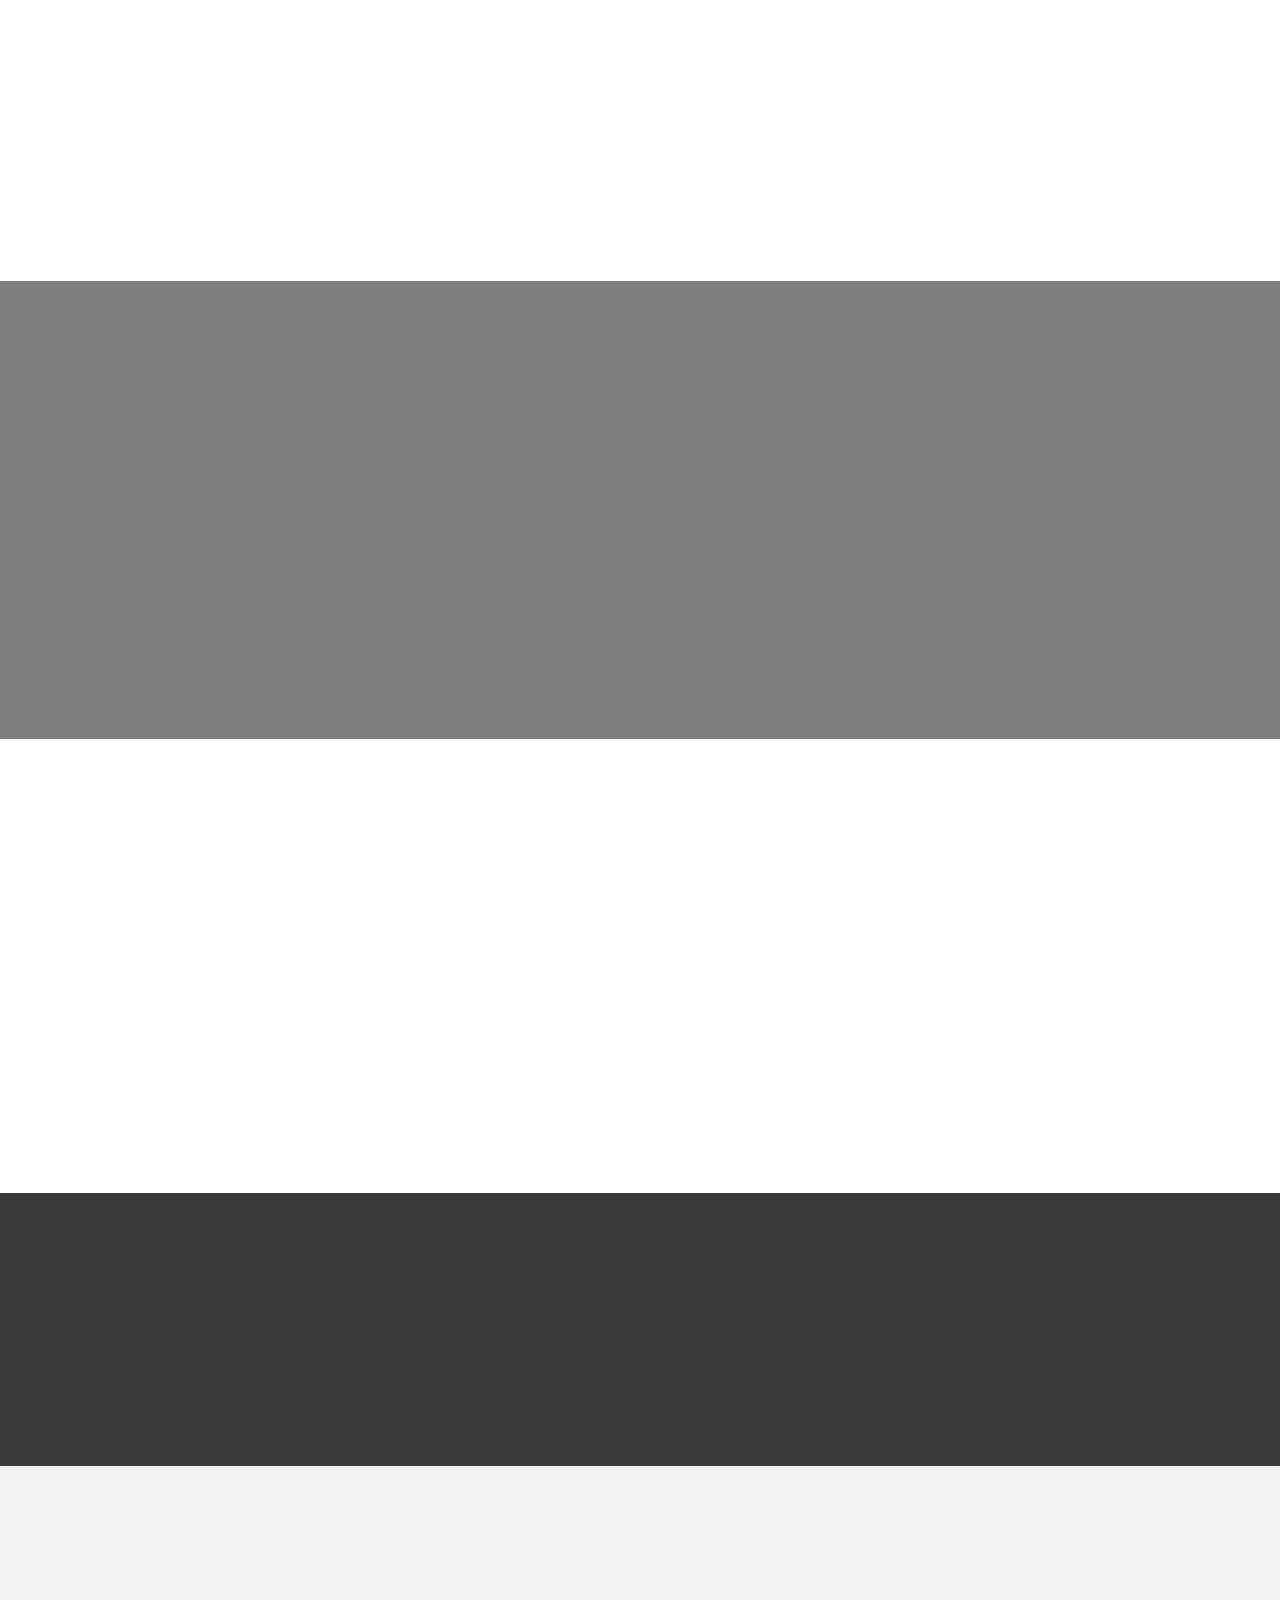
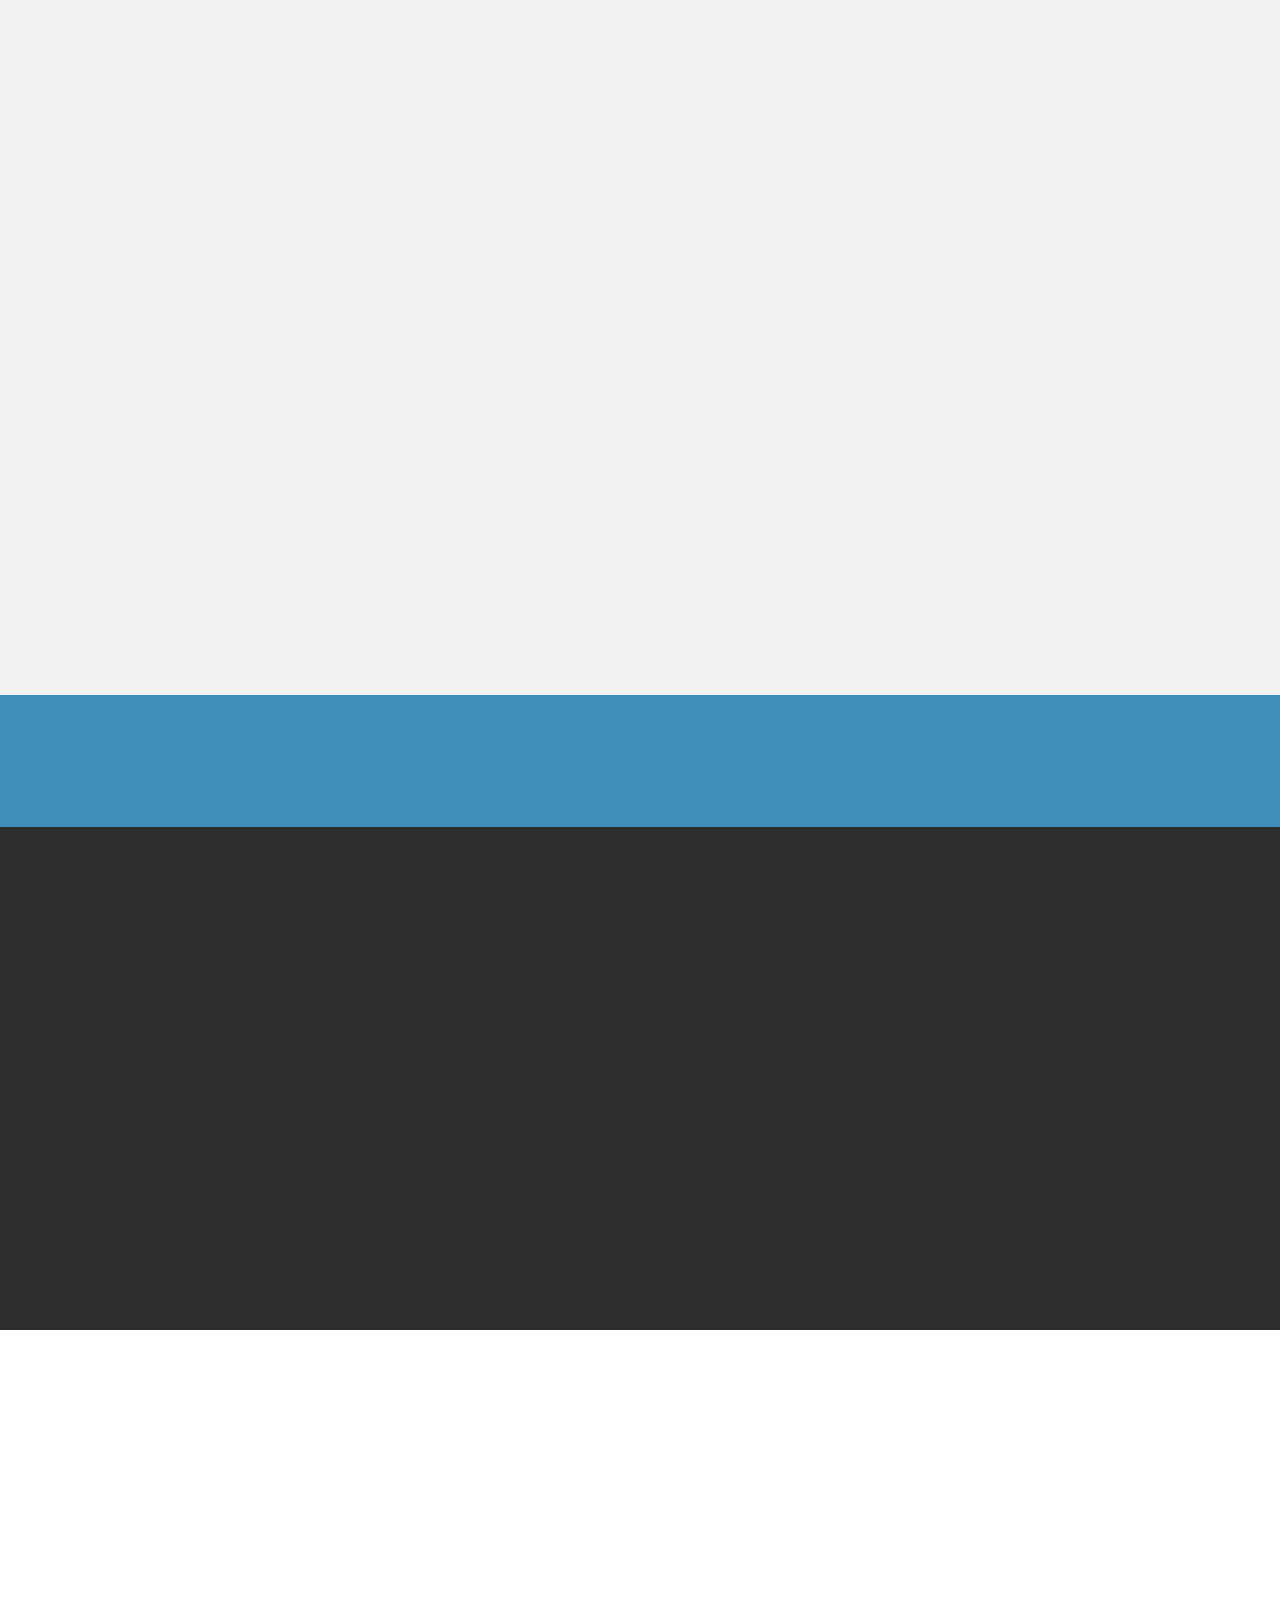
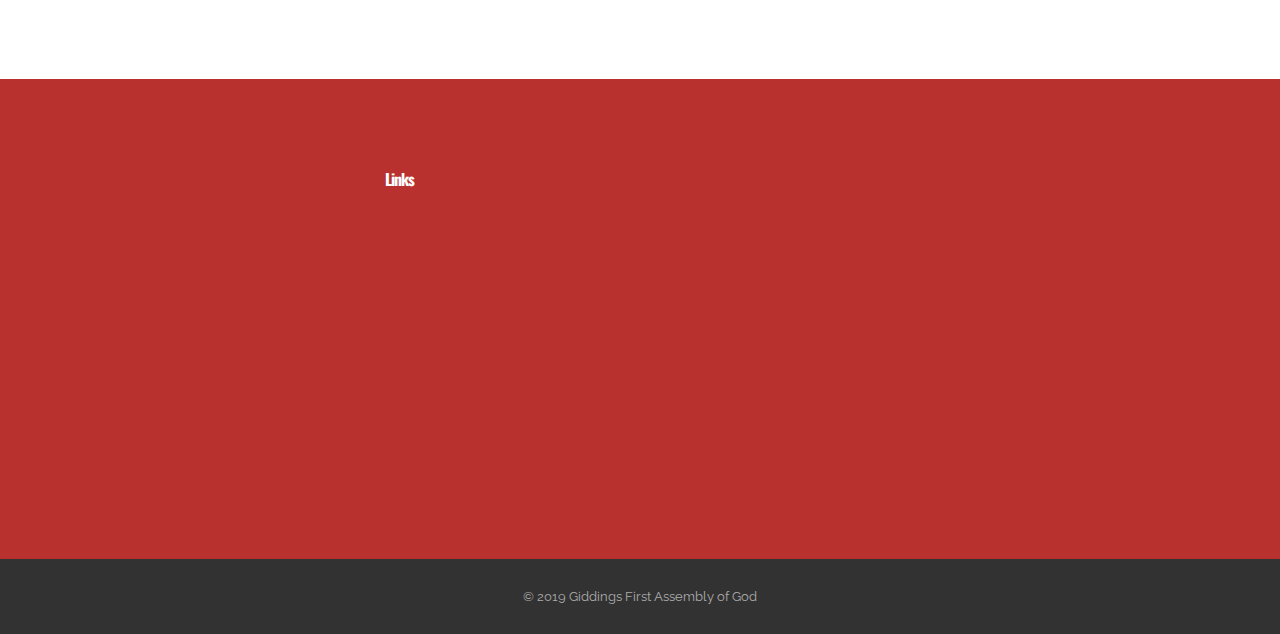
==== commit f66873e8: "June 2022 updates" ====
--- a/index.html
+++ b/index.html
@@ -5,28 +5,40 @@
   <meta charset="UTF-8">
   <meta http-equiv="X-UA-Compatible" content="IE=edge">
   
+  <meta name="twitter:card" content="summary_large_image"/>
+  <meta name="twitter:image:src" content="">
+  <meta property="og:image" content="">
+  <meta name="twitter:title" content="">
   <meta name="viewport" content="width=device-width, initial-scale=1, minimum-scale=1">
   <link rel="shortcut icon" href="assets/images/favicons-16x13-75-128x104-71.png" type="image/x-icon">
   <meta name="description" content="">
   
   
+  
+  <link rel="stylesheet" href="https://fonts.googleapis.com/css?family=Lora:400,700,400italic,700italic&subset=latin">
   <link rel="stylesheet" href="https://fonts.googleapis.com/css?family=Montserrat:400,700">
   <link rel="stylesheet" href="https://fonts.googleapis.com/css?family=Raleway:100,100i,200,200i,300,300i,400,400i,500,500i,600,600i,700,700i,800,800i,900,900i">
-  <link rel="stylesheet" href="https://fonts.googleapis.com/css?family=Lora:400,700,400italic,700italic&subset=latin">
   <link rel="stylesheet" href="assets/tether/tether.min.css">
   <link rel="stylesheet" href="assets/bootstrap/css/bootstrap.min.css">
   <link rel="stylesheet" href="assets/animatecss/animate.min.css">
   <link rel="stylesheet" href="assets/dropdown/css/style.css">
   <link rel="stylesheet" href="assets/theme/css/style.css">
-  <link rel="stylesheet" href="assets/formoid-css/recaptcha.css">
+  <link rel="preload" href="https://fonts.googleapis.com/css?family=Oswald:400,300,700&display=swap" as="style" onload="this.onload=null;this.rel='stylesheet'">
+  <noscript><link rel="stylesheet" href="https://fonts.googleapis.com/css?family=Oswald:400,300,700&display=swap"></noscript>
+  <link rel="preload" href="https://fonts.googleapis.com/css?family=Lato:400,300,700&display=swap" as="style" onload="this.onload=null;this.rel='stylesheet'">
+  <noscript><link rel="stylesheet" href="https://fonts.googleapis.com/css?family=Lato:400,300,700&display=swap"></noscript>
+  <link rel="preload" href="https://fonts.googleapis.com/css?family=Raleway:400,300,700&display=swap" as="style" onload="this.onload=null;this.rel='stylesheet'">
+  <noscript><link rel="stylesheet" href="https://fonts.googleapis.com/css?family=Raleway:400,300,700&display=swap"></noscript>
   <link rel="preload" as="style" href="assets/mobirise/css/mbr-additional.css"><link rel="stylesheet" href="assets/mobirise/css/mbr-additional.css" type="text/css">
+  
   
   
   <script src="https://js.churchcenter.com/modal/v1"></script>
 
 </head>
 <body>
-  <section id="ext_menu-0" data-rv-view="35">
+  
+  <section id="ext_menu-0" data-rv-view="37">
 
     <nav class="navbar navbar-dropdown navbar-fixed-top">
         <div class="container">
@@ -46,7 +58,7 @@
                         <div class="hamburger-icon"></div>
                     </button>
 
-                    <ul class="nav-dropdown collapse pull-xs-right nav navbar-nav navbar-toggleable-sm" id="exCollapsingNavbar"><li class="nav-item"><a class="nav-link link" href="https://www.facebook.com/GiddingsAG" target="_blank">ONLINE EVENTS</a></li><li class="nav-item"><a class="nav-link link" href="https://giddingsag.churchcenter.com/people/forms/146?open-in-church-center-modal=true" target="_blank">PRAY FOR ME</a></li><li class="nav-item"><a class="nav-link link" href="https://giddingsag.churchcenteronline.com/groups" target="_blank">GROUPS</a></li><li class="nav-item"><a class="nav-link link" href="https://giddingsag.churchcenter.com/giving?open-in-church-center-modal=true" target="_blank">ONLINE GIVING</a></li><li class="nav-item"><a class="nav-link link" href="devotions.html">DAILY DEVOTIONS</a></li><li class="nav-item"><a class="nav-link link" href="jesus.html">NEED JESUS?</a></li><li class="nav-item nav-btn"><a class="nav-link btn btn-white btn-white-outline" href="ourapp.html">OUR APP</a></li></ul>
+                    <ul class="nav-dropdown collapse pull-xs-right nav navbar-nav navbar-toggleable-sm" id="exCollapsingNavbar"><li class="nav-item"><a class="nav-link link" href="https://giddingsag.churchcenter.com/people/forms/146?open-in-church-center-modal=true" target="_blank">PRAY FOR ME</a></li><li class="nav-item"><a class="nav-link link" href="https://giddingsag.churchcenteronline.com/groups" target="_blank">GROUPS</a></li><li class="nav-item"><a class="nav-link link" href="https://giddingsag.churchcenter.com/giving?open-in-church-center-modal=true" target="_blank">ONLINE GIVING</a></li><li class="nav-item"><a class="nav-link link" href="https://giddingsag.churchcenteronline.com/registrations" target="_blank">EVENTS</a></li><li class="nav-item"><a class="nav-link link" href="devotions.html">DAILY DEVOTIONS</a></li><li class="nav-item nav-btn"><a class="nav-link btn btn-white btn-white-outline" href="ourapp.html">OUR APP</a></li></ul>
                     <button hidden="" class="navbar-toggler navbar-close" type="button" data-toggle="collapse" data-target="#exCollapsingNavbar">
                         <div class="close-icon"></div>
                     </button>
@@ -164,10 +176,10 @@
               
 
               <div class="mbr-table-cell col-md-5 text-xs-center text-md-right content-size">
-                  <h3 class="mbr-section-title display-2">Service Times</h3>
+                  <h3 class="mbr-section-title display-2">Summer Service Times</h3>
                   <div class="lead">
 
-                    <p><strong>Sunday Morning Worship</strong> - 10:30am<br><br><strong>Wednesday Night Classes</strong> &nbsp;- 7:00pm (programs for children &amp; adults)<br><br><strong>Friday Night Celebrate Recovery</strong> - 7:00pm<br></p>
+                    <p><strong>Sunday Morning Worship</strong> - 10:30am<br><br><strong>Friday Night Celebrate Recovery</strong> - 7:00pm<br><br>We are currently on sabbatical for our Wednesday night classes. We will resume our Men, Women, Youth and children mid-week events on Wednesday, August 14th.<br><br></p>
 
                   </div>
 
@@ -212,7 +224,7 @@
             <div class="mbr-table-md-up">
 
               <div class="mbr-table-cell mbr-right-padding-md-up mbr-valign-top col-md-7 image-size" style="width: 50%;">
-                  <div class="mbr-figure"><iframe class="mbr-embedded-video" src="https://www.youtube.com/embed/vUyglypigSQ?rel=0&amp;amp;showinfo=0&amp;autoplay=0&amp;loop=0" width="1280" height="720" frameborder="0" allowfullscreen></iframe></div>
+                  <div class="mbr-figure"><iframe class="mbr-embedded-video" src="https://www.youtube.com/embed/ZSRaBgFVkUM?rel=0&amp;amp;mute=1&amp;showinfo=0&amp;autoplay=0&amp;loop=0" width="1280" height="720" frameborder="0" allowfullscreen></iframe></div>
               </div>
 
               
@@ -248,21 +260,6 @@
         </div>
     </div>
 
-</section>
-
-<section class="mbr-section mbr-section__container" id="video2-0" data-rv-view="25" style="background-color: rgb(255, 255, 255); padding-top: 80px; padding-bottom: 80px;">
-    <div class="container">
-        <div class="row">
-            <div class="col-xs-12">
-                <div class="mbr-figure">
-                    <div><iframe class="mbr-embedded-video" src="https://www.youtube.com/embed/_bWiDJSJuIA?rel=0&amp;amp;showinfo=0&amp;autoplay=0&amp;loop=0" width="1280" height="720" frameborder="0" allowfullscreen></iframe></div>
-
-                    
-
-                </div>
-            </div>
-        </div>
-    </div>
 </section>
 
 <section class="mbr-section article" id="msg-box3-1f" data-rv-view="27" style="background-color: rgb(46, 46, 46); padding-top: 40px; padding-bottom: 40px;">
@@ -297,7 +294,7 @@
 
                   </div>
 
-                  <div><a class="btn btn-primary" href="https://www.facebook.com/pg/GiddingsAG/videos/" target="_blank">VIDEO LIBRARY</a></div>
+                  <div><a class="btn btn-primary" href="https://vimeo.com/giddingsag" target="_blank">VIDEO LIBRARY</a></div>
               </div>
 
 
@@ -345,16 +342,16 @@
 </footer></div>
 
 
-  <script src="assets/web/assets/jquery/jquery.min.js"></script>
+<script src="assets/web/assets/jquery/jquery.min.js"></script>
   <script src="assets/tether/tether.min.js"></script>
-  <script src="assets/bootstrap/js/bootstrap.min.js"></script>
-  <script src="assets/touch-swipe/jquery.touch-swipe.min.js"></script>
+  <script src="assets/web/assets/bootstrap4-migrate/bootstrap.min.js"></script>
   <script src="assets/smooth-scroll/smooth-scroll.js"></script>
   <script src="assets/viewport-checker/jquery.viewportchecker.js"></script>
   <script src="assets/jarallax/jarallax.js"></script>
   <script src="assets/dropdown/js/script.min.js"></script>
+  <script src="assets/touch-swipe/jquery.touch-swipe.min.js"></script>
   <script src="assets/theme/js/script.js"></script>
-  <script src="assets/formoid/formoid.min.js"></script>
+  
   
    <script> window.fbMessengerPlugins = window.fbMessengerPlugins || { init : function() { FB.init({ appId: "1678638095724206", xfbml: true, version: "v2.6" }); }, callable : [] }; window.fbAsyncInit = window.fbAsyncInit || function() { window.fbMessengerPlugins.callable.forEach( function( item ) { item(); } ); window.fbMessengerPlugins.init(); }; setTimeout( function() { (function(d, s, id){ var js, fjs = d.getElementsByTagName(s)[0]; if (d.getElementById(id)) { return; } js = d.createElement(s); js.id = id; js.src = "//connect.facebook.net/en_US/sdk.js"; fjs.parentNode.insertBefore(js, fjs); }(document, 'script', 'facebook-jssdk')); }, 0); </script> 
  <div id="scrollToTop" class="scrollToTop mbr-arrow-up"><a style="text-align: center;"><i class="mbr-arrow-up-icon mbr-arrow-up-icon-cm cm-icon cm-icon-smallarrow-up"></i></a></div>
--- a/assets/mobirise/css/mbr-additional.css
+++ b/assets/mobirise/css/mbr-additional.css
@@ -1,11 +1,5 @@
 @import url(https://fonts.googleapis.com/css?family=Oswald:400,300,700);
 @import url(https://fonts.googleapis.com/css?family=Lato:400,300,700);
-@import url(https://fonts.googleapis.com/css?family=Oswald:400,300,700&display=swap);
-@import url(https://fonts.googleapis.com/css?family=Lato:400,300,700&display=swap);
-@import url(https://fonts.googleapis.com/css?family=Raleway:400,300,700&display=swap);
-
-
-
 
 
 body,
@@ -464,6 +458,285 @@
   flex-wrap: wrap;
   margin: 0 -15px;
 }
+.extCountdown1 .number,
+.extCountdown2 .number {
+  font-family: 'Oswald', sans-serif;
+}
+.extCountdown1 .period,
+.extCountdown2 .period {
+  font-family: 'Lato', sans-serif;
+  font-style: normal;
+}
+.extCountdown1 .dot,
+.extCountdown2 .dot {
+  font-family: 'Oswald', sans-serif;
+}
+.features6 .feature-subtitle {
+  font-family: 'Lato', sans-serif;
+  font-style: normal;
+}
+.features6 .feature-title {
+  font-family: 'Oswald', sans-serif;
+}
+.features6 .description {
+  font-family: 'Raleway', sans-serif;
+}
+.count,
+.counter-title {
+  font-family: 'Oswald', sans-serif;
+}
+.counter-subtitle {
+  font-family: 'Lato', sans-serif;
+  font-style: normal;
+}
+.mbr-iconfont-counters1 {
+  color: #b8312f;
+}
+.extHeader1 .container h3,
+.extHeader2 .container h3,
+.extHeader3 .container h3,
+.extHeader5 .container h3,
+.extHeader6 .container h3,
+.extHeader7 .container h3,
+.extHeader8 .container h3,
+.extHeader9 .container h3,
+.extHeader10 .container h3,
+.extHeader12 .container h3,
+.extHeader13 .container h3,
+.extFeatures10 .container h3 {
+  font-family: 'Oswald', sans-serif;
+}
+.extHeader1 .container p,
+.extHeader2 .container p,
+.extHeader3 .container p,
+.extHeader5 .container p,
+.extHeader6 .container p,
+.extHeader7 .container p,
+.extHeader8 .container p,
+.extHeader9 .container p,
+.extHeader10 .container p,
+.extHeader12 .container p,
+.extHeader13 .container p,
+.extFeatures10 .container p {
+  font-family: 'Lato', sans-serif;
+  font-style: normal;
+}
+.extHeader5 .container label {
+  font-family: 'Lato', sans-serif;
+  font-style: normal;
+}
+.extHeader9 form p.form-subtitle {
+  font-family: 'Oswald', sans-serif;
+}
+.extHeader11 .container span {
+  font-family: 'Oswald', sans-serif;
+}
+.extHeader11 .container p.element {
+  font-family: 'Oswald', sans-serif;
+}
+.extHeader11 .container p {
+  font-family: 'Lato', sans-serif;
+  font-style: normal;
+}
+.extHeader12 h4,
+.extFeatures10 h4 {
+  font-family: 'Oswald', sans-serif;
+}
+.extHeader12 .subtitle,
+.extFeatures10 .subtitle {
+  font-family: 'Lato', sans-serif;
+  font-style: normal;
+}
+.extHeader13 h4 {
+  font-family: 'Oswald', sans-serif;
+}
+.extHeader13 .number {
+  font-family: 'Oswald', sans-serif;
+}
+.extHeader13 .period {
+  font-family: 'Lato', sans-serif;
+  font-style: normal;
+}
+.extHeader13 .dot {
+  font-family: 'Oswald', sans-serif;
+}
+.extFeatures .feature-title {
+  font-family: 'Oswald', sans-serif;
+}
+.extFeatures .feature-subtitle {
+  font-family: 'Lato', sans-serif;
+  font-style: normal;
+}
+.extFeatures .feature-text {
+  font-family: 'Raleway', sans-serif;
+}
+.extFeatures2 h4 {
+  font-family: 'Oswald', sans-serif;
+}
+.extFeatures3 .border-wrap {
+  border-color: #b8312f;
+}
+.extFeatures4 h4,
+.extFeatures6 h4,
+.extFeatures5 .card-title h4 {
+  font-family: 'Oswald', sans-serif;
+}
+.extFeatures4 h5,
+.extFeatures6 h5,
+.extFeatures5 .card-title h5 {
+  font-family: 'Lato', sans-serif;
+  font-style: normal;
+}
+.extForm1 h4,
+.extForm2 h4,
+.extForm3 h4,
+.extForm4 h4 {
+  font-family: 'Oswald', sans-serif;
+}
+.extForm1 .subtitle,
+.extForm2 .subtitle,
+.extForm3 .subtitle,
+.extForm4 .subtitle {
+  font-family: 'Lato', sans-serif;
+  font-style: normal;
+}
+.extForm2 .container h3 {
+  font-family: 'Oswald', sans-serif;
+}
+.extForm2 .container p {
+  font-family: 'Lato', sans-serif;
+  font-style: normal;
+}
+.extPricingTable1 .bottom_line {
+  border-bottom-color: #b8312f;
+}
+.extPricingTable1 .mbr-price small {
+  font-family: 'Lato', sans-serif;
+  font-style: normal;
+}
+.extPricingTable1 .mbr-plan-label {
+  background: #b8312f;
+}
+.extCounters2 h4 {
+  font-family: 'Oswald', sans-serif;
+}
+.extCounters2 h5 {
+  font-family: 'Lato', sans-serif;
+  font-style: normal;
+}
+.extCounters3 .count {
+  font-family: 'Oswald', sans-serif;
+}
+.extCounters3 .counter-title {
+  font-family: 'Oswald', sans-serif;
+}
+.extCounters3 .counter-subtitle {
+  font-family: 'Lato', sans-serif;
+  font-style: normal;
+}
+.extProgressBar .progress-primary[value]::-webkit-progress-value {
+  background-color: #b8312f;
+}
+.extProgressBar .progress-primary[value]::-moz-progress-bar {
+  background-color: #b8312f;
+}
+@media screen and (min-width: 0\0) {
+  .extProgressBar .progress-primary .progress-bar {
+    background-color: #b8312f;
+  }
+}
+.extProgressBar .title-wrap {
+  font-family: 'Lato', sans-serif;
+  font-style: normal;
+}
+.extProgressBarRound .progress-radial .overlay {
+  font-family: 'Oswald', sans-serif;
+}
+.extProgressBar4 .feature-title {
+  font-family: 'Oswald', sans-serif;
+}
+.extProgressBar4 .feature-subtitle {
+  font-family: 'Lato', sans-serif;
+  font-style: normal;
+}
+.extTabs1 ul.nav-tabs li a:hover,
+.extTabs2 ul.nav-tabs li a:hover {
+  color: #b8312f;
+}
+.extAccordion1 .panel-heading a {
+  font-family: 'Raleway', sans-serif;
+}
+.extAccordion1 .pseudoPlus,
+.extAccordion2 .pseudoPlus,
+.extToggle1 .pseudoPlus,
+.extAccordion1 .pseudoPlus:after,
+.extAccordion2 .pseudoPlus:after,
+.extToggle1 .pseudoPlus:after,
+.extAccordion1 .pseudoMinus,
+.extAccordion2 .pseudoMinus,
+.extToggle1 .pseudoMinus {
+  background-color: #b8312f;
+}
+.extAccordion2 .panel-heading a,
+.extAccordion3 .panel-heading a,
+.extToggle1 .panel-heading a {
+  font-family: 'Raleway', sans-serif;
+}
+.extProgressBar5 .progress-primary[value]::-webkit-progress-value {
+  background-color: #b8312f;
+}
+.extProgressBar5 .progress-primary[value]::-moz-progress-bar {
+  background-color: #b8312f;
+}
+@media screen and (min-width: 0\0) {
+  .extProgressBar5 .progress-primary .progress-bar {
+    background-color: #b8312f;
+  }
+}
+.extProgressBar5 .title-wrap {
+  font-family: 'Lato', sans-serif;
+  font-style: normal;
+}
+.extMsg-box1 .container h3 {
+  font-family: 'Oswald', sans-serif;
+}
+.extMsg-box1 .container p {
+  font-family: 'Lato', sans-serif;
+  font-style: normal;
+}
+.extMsg-box1 h4 {
+  font-family: 'Oswald', sans-serif;
+}
+.extMsg-box1 .subtitle {
+  font-family: 'Lato', sans-serif;
+  font-style: normal;
+}
+.extMsg-box2 .container span,
+.extMsg-box3 .container span,
+.extMsg-box4 .container span {
+  font-family: 'Oswald', sans-serif;
+}
+.extMsg-box2 .container p,
+.extMsg-box3 .container p,
+.extMsg-box4 .container p {
+  font-family: 'Lato', sans-serif;
+  font-style: normal;
+}
+.extProgressBarRound .pie_progress__number {
+  font-family: 'Oswald', sans-serif;
+}
+.extMenu1 span.icon a:hover {
+  color: #b8312f !important;
+}
+.extProgressBar .progress-primary[value]::-ms-fill {
+  color: #b8312f;
+}
+.extProgressBar5 .progress-primary[value]::-ms-fill {
+  color: #b8312f;
+}
+.theme-border {
+  border: 1px solid #b8312f;
+}
 #header3-0 .mbr-section-title,
 #header3-0 .mbr-section-subtitle {
   text-align: center;
@@ -570,77 +843,6 @@
 #ext_menu-0 .dropdown-item[aria-expanded="true"] {
   color: #b8312f!important;
 }
-#ext_menu-d .hide-buttons .nav-btn {
-  display: none !important;
-}
-#ext_menu-d .navbar-caption {
-  color: #ffffff;
-}
-#ext_menu-d .navbar-toggler {
-  color: #ffffff;
-}
-#ext_menu-d .close-icon::before,
-#ext_menu-d .close-icon::after {
-  background-color: #ffffff;
-}
-#ext_menu-d .link,
-#ext_menu-d .dropdown-item {
-  color: #ffffff;
-}
-#ext_menu-d .link {
-  font-size: 0.75rem;
-}
-#ext_menu-d .dropdown-item,
-#ext_menu-d .nav-dropdown-sm .link {
-  font-size: 0.812rem;
-}
-#ext_menu-d .link:hover,
-#ext_menu-d .dropdown-item:hover,
-#ext_menu-d .link:focus,
-#ext_menu-d .dropdown-item:focus {
-  color: #b8312f;
-}
-#ext_menu-d .link[aria-expanded="true"],
-#ext_menu-d .dropdown-menu {
-  background: #0e0e0e;
-}
-#ext_menu-d .nav-dropdown-sm .link:focus,
-#ext_menu-d .nav-dropdown-sm .link:hover,
-#ext_menu-d .nav-dropdown-sm .dropdown-item:focus,
-#ext_menu-d .nav-dropdown-sm .dropdown-item:hover {
-  background: #202020!important;
-}
-#ext_menu-d .navbar,
-#ext_menu-d .nav-dropdown-sm,
-#ext_menu-d .nav-dropdown-sm .link[aria-expanded="true"],
-#ext_menu-d .nav-dropdown-sm .dropdown-menu {
-  background: #282828;
-}
-#ext_menu-d .bg-color.transparent .link {
-  color: #ffffff;
-  transition: none;
-}
-#ext_menu-d .bg-color.transparent.opened .link {
-  transition: color 0.2s ease-in-out;
-}
-#ext_menu-d .bg-color.transparent.opened .link:hover,
-#ext_menu-d .bg-color.transparent.opened .link:focus {
-  color: #b8312f;
-}
-#ext_menu-d .link[aria-expanded="true"],
-#ext_menu-d .dropdown-item[aria-expanded="true"] {
-  color: #b8312f!important;
-}
-#header3-1j .mbr-section-title,
-#header3-1j .mbr-section-subtitle {
-  text-align: center;
-}
-#custom-html-1g {
-  /* Type valid CSS here */
-}
-#custom-html-1g .my-image {
-  width: 100%;
-}
 #ext_menu-s .hide-buttons .nav-btn {
   display: none !important;
 }
@@ -702,15 +904,17 @@
 #ext_menu-s .dropdown-item[aria-expanded="true"] {
   color: #b8312f!important;
 }
-#header3-1m .mbr-section-title,
-#header3-1m .mbr-section-subtitle {
+.cid-t7IyoC2Kre {
   text-align: center;
-}
-#custom-html-1n {
-  /* Type valid CSS here */
-}
-#custom-html-1n .my-image {
-  width: 100%;
+  overflow: hidden;
+}
+.cid-t7IyoC2Kre .custom-widget svg {
+  width: 65px;
+  height: 65px;
+  color: #777;
+  fill: #777;
+  margin-top: 2rem;
+  margin-bottom: 3rem;
 }
 #contacts2-2g STRONG {
   color: #ffffff;
@@ -779,70 +983,3 @@
 #ext_menu-2i .dropdown-item[aria-expanded="true"] {
   color: #b8312f!important;
 }
-#contacts2-0 STRONG {
-  color: #ffffff;
-}
-#contacts2-0 STRONG {
-  color: #ffffff;
-}
-#ext_menu-0 .hide-buttons .nav-btn {
-  display: none !important;
-}
-#ext_menu-0 .navbar-caption {
-  color: #ffffff;
-}
-#ext_menu-0 .navbar-toggler {
-  color: #ffffff;
-}
-#ext_menu-0 .close-icon::before,
-#ext_menu-0 .close-icon::after {
-  background-color: #ffffff;
-}
-#ext_menu-0 .link,
-#ext_menu-0 .dropdown-item {
-  color: #ffffff;
-}
-#ext_menu-0 .link {
-  font-size: 0.75rem;
-}
-#ext_menu-0 .dropdown-item,
-#ext_menu-0 .nav-dropdown-sm .link {
-  font-size: 0.812rem;
-}
-#ext_menu-0 .link:hover,
-#ext_menu-0 .dropdown-item:hover,
-#ext_menu-0 .link:focus,
-#ext_menu-0 .dropdown-item:focus {
-  color: #b8312f;
-}
-#ext_menu-0 .link[aria-expanded="true"],
-#ext_menu-0 .dropdown-menu {
-  background: #0e0e0e;
-}
-#ext_menu-0 .nav-dropdown-sm .link:focus,
-#ext_menu-0 .nav-dropdown-sm .link:hover,
-#ext_menu-0 .nav-dropdown-sm .dropdown-item:focus,
-#ext_menu-0 .nav-dropdown-sm .dropdown-item:hover {
-  background: #202020!important;
-}
-#ext_menu-0 .navbar,
-#ext_menu-0 .nav-dropdown-sm,
-#ext_menu-0 .nav-dropdown-sm .link[aria-expanded="true"],
-#ext_menu-0 .nav-dropdown-sm .dropdown-menu {
-  background: #282828;
-}
-#ext_menu-0 .bg-color.transparent .link {
-  color: #ffffff;
-  transition: none;
-}
-#ext_menu-0 .bg-color.transparent.opened .link {
-  transition: color 0.2s ease-in-out;
-}
-#ext_menu-0 .bg-color.transparent.opened .link:hover,
-#ext_menu-0 .bg-color.transparent.opened .link:focus {
-  color: #b8312f;
-}
-#ext_menu-0 .link[aria-expanded="true"],
-#ext_menu-0 .dropdown-item[aria-expanded="true"] {
-  color: #b8312f!important;
-}
--- a/assets/mobirise/css/mbr-additional.css
+++ b/assets/mobirise/css/mbr-additional.css
@@ -1,11 +1,5 @@
 @import url(https://fonts.googleapis.com/css?family=Oswald:400,300,700);
 @import url(https://fonts.googleapis.com/css?family=Lato:400,300,700);
-@import url(https://fonts.googleapis.com/css?family=Oswald:400,300,700&display=swap);
-@import url(https://fonts.googleapis.com/css?family=Lato:400,300,700&display=swap);
-@import url(https://fonts.googleapis.com/css?family=Raleway:400,300,700&display=swap);
-
-
-
 
 
 body,
@@ -464,6 +458,285 @@
   flex-wrap: wrap;
   margin: 0 -15px;
 }
+.extCountdown1 .number,
+.extCountdown2 .number {
+  font-family: 'Oswald', sans-serif;
+}
+.extCountdown1 .period,
+.extCountdown2 .period {
+  font-family: 'Lato', sans-serif;
+  font-style: normal;
+}
+.extCountdown1 .dot,
+.extCountdown2 .dot {
+  font-family: 'Oswald', sans-serif;
+}
+.features6 .feature-subtitle {
+  font-family: 'Lato', sans-serif;
+  font-style: normal;
+}
+.features6 .feature-title {
+  font-family: 'Oswald', sans-serif;
+}
+.features6 .description {
+  font-family: 'Raleway', sans-serif;
+}
+.count,
+.counter-title {
+  font-family: 'Oswald', sans-serif;
+}
+.counter-subtitle {
+  font-family: 'Lato', sans-serif;
+  font-style: normal;
+}
+.mbr-iconfont-counters1 {
+  color: #b8312f;
+}
+.extHeader1 .container h3,
+.extHeader2 .container h3,
+.extHeader3 .container h3,
+.extHeader5 .container h3,
+.extHeader6 .container h3,
+.extHeader7 .container h3,
+.extHeader8 .container h3,
+.extHeader9 .container h3,
+.extHeader10 .container h3,
+.extHeader12 .container h3,
+.extHeader13 .container h3,
+.extFeatures10 .container h3 {
+  font-family: 'Oswald', sans-serif;
+}
+.extHeader1 .container p,
+.extHeader2 .container p,
+.extHeader3 .container p,
+.extHeader5 .container p,
+.extHeader6 .container p,
+.extHeader7 .container p,
+.extHeader8 .container p,
+.extHeader9 .container p,
+.extHeader10 .container p,
+.extHeader12 .container p,
+.extHeader13 .container p,
+.extFeatures10 .container p {
+  font-family: 'Lato', sans-serif;
+  font-style: normal;
+}
+.extHeader5 .container label {
+  font-family: 'Lato', sans-serif;
+  font-style: normal;
+}
+.extHeader9 form p.form-subtitle {
+  font-family: 'Oswald', sans-serif;
+}
+.extHeader11 .container span {
+  font-family: 'Oswald', sans-serif;
+}
+.extHeader11 .container p.element {
+  font-family: 'Oswald', sans-serif;
+}
+.extHeader11 .container p {
+  font-family: 'Lato', sans-serif;
+  font-style: normal;
+}
+.extHeader12 h4,
+.extFeatures10 h4 {
+  font-family: 'Oswald', sans-serif;
+}
+.extHeader12 .subtitle,
+.extFeatures10 .subtitle {
+  font-family: 'Lato', sans-serif;
+  font-style: normal;
+}
+.extHeader13 h4 {
+  font-family: 'Oswald', sans-serif;
+}
+.extHeader13 .number {
+  font-family: 'Oswald', sans-serif;
+}
+.extHeader13 .period {
+  font-family: 'Lato', sans-serif;
+  font-style: normal;
+}
+.extHeader13 .dot {
+  font-family: 'Oswald', sans-serif;
+}
+.extFeatures .feature-title {
+  font-family: 'Oswald', sans-serif;
+}
+.extFeatures .feature-subtitle {
+  font-family: 'Lato', sans-serif;
+  font-style: normal;
+}
+.extFeatures .feature-text {
+  font-family: 'Raleway', sans-serif;
+}
+.extFeatures2 h4 {
+  font-family: 'Oswald', sans-serif;
+}
+.extFeatures3 .border-wrap {
+  border-color: #b8312f;
+}
+.extFeatures4 h4,
+.extFeatures6 h4,
+.extFeatures5 .card-title h4 {
+  font-family: 'Oswald', sans-serif;
+}
+.extFeatures4 h5,
+.extFeatures6 h5,
+.extFeatures5 .card-title h5 {
+  font-family: 'Lato', sans-serif;
+  font-style: normal;
+}
+.extForm1 h4,
+.extForm2 h4,
+.extForm3 h4,
+.extForm4 h4 {
+  font-family: 'Oswald', sans-serif;
+}
+.extForm1 .subtitle,
+.extForm2 .subtitle,
+.extForm3 .subtitle,
+.extForm4 .subtitle {
+  font-family: 'Lato', sans-serif;
+  font-style: normal;
+}
+.extForm2 .container h3 {
+  font-family: 'Oswald', sans-serif;
+}
+.extForm2 .container p {
+  font-family: 'Lato', sans-serif;
+  font-style: normal;
+}
+.extPricingTable1 .bottom_line {
+  border-bottom-color: #b8312f;
+}
+.extPricingTable1 .mbr-price small {
+  font-family: 'Lato', sans-serif;
+  font-style: normal;
+}
+.extPricingTable1 .mbr-plan-label {
+  background: #b8312f;
+}
+.extCounters2 h4 {
+  font-family: 'Oswald', sans-serif;
+}
+.extCounters2 h5 {
+  font-family: 'Lato', sans-serif;
+  font-style: normal;
+}
+.extCounters3 .count {
+  font-family: 'Oswald', sans-serif;
+}
+.extCounters3 .counter-title {
+  font-family: 'Oswald', sans-serif;
+}
+.extCounters3 .counter-subtitle {
+  font-family: 'Lato', sans-serif;
+  font-style: normal;
+}
+.extProgressBar .progress-primary[value]::-webkit-progress-value {
+  background-color: #b8312f;
+}
+.extProgressBar .progress-primary[value]::-moz-progress-bar {
+  background-color: #b8312f;
+}
+@media screen and (min-width: 0\0) {
+  .extProgressBar .progress-primary .progress-bar {
+    background-color: #b8312f;
+  }
+}
+.extProgressBar .title-wrap {
+  font-family: 'Lato', sans-serif;
+  font-style: normal;
+}
+.extProgressBarRound .progress-radial .overlay {
+  font-family: 'Oswald', sans-serif;
+}
+.extProgressBar4 .feature-title {
+  font-family: 'Oswald', sans-serif;
+}
+.extProgressBar4 .feature-subtitle {
+  font-family: 'Lato', sans-serif;
+  font-style: normal;
+}
+.extTabs1 ul.nav-tabs li a:hover,
+.extTabs2 ul.nav-tabs li a:hover {
+  color: #b8312f;
+}
+.extAccordion1 .panel-heading a {
+  font-family: 'Raleway', sans-serif;
+}
+.extAccordion1 .pseudoPlus,
+.extAccordion2 .pseudoPlus,
+.extToggle1 .pseudoPlus,
+.extAccordion1 .pseudoPlus:after,
+.extAccordion2 .pseudoPlus:after,
+.extToggle1 .pseudoPlus:after,
+.extAccordion1 .pseudoMinus,
+.extAccordion2 .pseudoMinus,
+.extToggle1 .pseudoMinus {
+  background-color: #b8312f;
+}
+.extAccordion2 .panel-heading a,
+.extAccordion3 .panel-heading a,
+.extToggle1 .panel-heading a {
+  font-family: 'Raleway', sans-serif;
+}
+.extProgressBar5 .progress-primary[value]::-webkit-progress-value {
+  background-color: #b8312f;
+}
+.extProgressBar5 .progress-primary[value]::-moz-progress-bar {
+  background-color: #b8312f;
+}
+@media screen and (min-width: 0\0) {
+  .extProgressBar5 .progress-primary .progress-bar {
+    background-color: #b8312f;
+  }
+}
+.extProgressBar5 .title-wrap {
+  font-family: 'Lato', sans-serif;
+  font-style: normal;
+}
+.extMsg-box1 .container h3 {
+  font-family: 'Oswald', sans-serif;
+}
+.extMsg-box1 .container p {
+  font-family: 'Lato', sans-serif;
+  font-style: normal;
+}
+.extMsg-box1 h4 {
+  font-family: 'Oswald', sans-serif;
+}
+.extMsg-box1 .subtitle {
+  font-family: 'Lato', sans-serif;
+  font-style: normal;
+}
+.extMsg-box2 .container span,
+.extMsg-box3 .container span,
+.extMsg-box4 .container span {
+  font-family: 'Oswald', sans-serif;
+}
+.extMsg-box2 .container p,
+.extMsg-box3 .container p,
+.extMsg-box4 .container p {
+  font-family: 'Lato', sans-serif;
+  font-style: normal;
+}
+.extProgressBarRound .pie_progress__number {
+  font-family: 'Oswald', sans-serif;
+}
+.extMenu1 span.icon a:hover {
+  color: #b8312f !important;
+}
+.extProgressBar .progress-primary[value]::-ms-fill {
+  color: #b8312f;
+}
+.extProgressBar5 .progress-primary[value]::-ms-fill {
+  color: #b8312f;
+}
+.theme-border {
+  border: 1px solid #b8312f;
+}
 #header3-0 .mbr-section-title,
 #header3-0 .mbr-section-subtitle {
   text-align: center;
@@ -570,77 +843,6 @@
 #ext_menu-0 .dropdown-item[aria-expanded="true"] {
   color: #b8312f!important;
 }
-#ext_menu-d .hide-buttons .nav-btn {
-  display: none !important;
-}
-#ext_menu-d .navbar-caption {
-  color: #ffffff;
-}
-#ext_menu-d .navbar-toggler {
-  color: #ffffff;
-}
-#ext_menu-d .close-icon::before,
-#ext_menu-d .close-icon::after {
-  background-color: #ffffff;
-}
-#ext_menu-d .link,
-#ext_menu-d .dropdown-item {
-  color: #ffffff;
-}
-#ext_menu-d .link {
-  font-size: 0.75rem;
-}
-#ext_menu-d .dropdown-item,
-#ext_menu-d .nav-dropdown-sm .link {
-  font-size: 0.812rem;
-}
-#ext_menu-d .link:hover,
-#ext_menu-d .dropdown-item:hover,
-#ext_menu-d .link:focus,
-#ext_menu-d .dropdown-item:focus {
-  color: #b8312f;
-}
-#ext_menu-d .link[aria-expanded="true"],
-#ext_menu-d .dropdown-menu {
-  background: #0e0e0e;
-}
-#ext_menu-d .nav-dropdown-sm .link:focus,
-#ext_menu-d .nav-dropdown-sm .link:hover,
-#ext_menu-d .nav-dropdown-sm .dropdown-item:focus,
-#ext_menu-d .nav-dropdown-sm .dropdown-item:hover {
-  background: #202020!important;
-}
-#ext_menu-d .navbar,
-#ext_menu-d .nav-dropdown-sm,
-#ext_menu-d .nav-dropdown-sm .link[aria-expanded="true"],
-#ext_menu-d .nav-dropdown-sm .dropdown-menu {
-  background: #282828;
-}
-#ext_menu-d .bg-color.transparent .link {
-  color: #ffffff;
-  transition: none;
-}
-#ext_menu-d .bg-color.transparent.opened .link {
-  transition: color 0.2s ease-in-out;
-}
-#ext_menu-d .bg-color.transparent.opened .link:hover,
-#ext_menu-d .bg-color.transparent.opened .link:focus {
-  color: #b8312f;
-}
-#ext_menu-d .link[aria-expanded="true"],
-#ext_menu-d .dropdown-item[aria-expanded="true"] {
-  color: #b8312f!important;
-}
-#header3-1j .mbr-section-title,
-#header3-1j .mbr-section-subtitle {
-  text-align: center;
-}
-#custom-html-1g {
-  /* Type valid CSS here */
-}
-#custom-html-1g .my-image {
-  width: 100%;
-}
 #ext_menu-s .hide-buttons .nav-btn {
   display: none !important;
 }
@@ -702,15 +904,17 @@
 #ext_menu-s .dropdown-item[aria-expanded="true"] {
   color: #b8312f!important;
 }
-#header3-1m .mbr-section-title,
-#header3-1m .mbr-section-subtitle {
+.cid-t7IyoC2Kre {
   text-align: center;
-}
-#custom-html-1n {
-  /* Type valid CSS here */
-}
-#custom-html-1n .my-image {
-  width: 100%;
+  overflow: hidden;
+}
+.cid-t7IyoC2Kre .custom-widget svg {
+  width: 65px;
+  height: 65px;
+  color: #777;
+  fill: #777;
+  margin-top: 2rem;
+  margin-bottom: 3rem;
 }
 #contacts2-2g STRONG {
   color: #ffffff;
@@ -779,70 +983,3 @@
 #ext_menu-2i .dropdown-item[aria-expanded="true"] {
   color: #b8312f!important;
 }
-#contacts2-0 STRONG {
-  color: #ffffff;
-}
-#contacts2-0 STRONG {
-  color: #ffffff;
-}
-#ext_menu-0 .hide-buttons .nav-btn {
-  display: none !important;
-}
-#ext_menu-0 .navbar-caption {
-  color: #ffffff;
-}
-#ext_menu-0 .navbar-toggler {
-  color: #ffffff;
-}
-#ext_menu-0 .close-icon::before,
-#ext_menu-0 .close-icon::after {
-  background-color: #ffffff;
-}
-#ext_menu-0 .link,
-#ext_menu-0 .dropdown-item {
-  color: #ffffff;
-}
-#ext_menu-0 .link {
-  font-size: 0.75rem;
-}
-#ext_menu-0 .dropdown-item,
-#ext_menu-0 .nav-dropdown-sm .link {
-  font-size: 0.812rem;
-}
-#ext_menu-0 .link:hover,
-#ext_menu-0 .dropdown-item:hover,
-#ext_menu-0 .link:focus,
-#ext_menu-0 .dropdown-item:focus {
-  color: #b8312f;
-}
-#ext_menu-0 .link[aria-expanded="true"],
-#ext_menu-0 .dropdown-menu {
-  background: #0e0e0e;
-}
-#ext_menu-0 .nav-dropdown-sm .link:focus,
-#ext_menu-0 .nav-dropdown-sm .link:hover,
-#ext_menu-0 .nav-dropdown-sm .dropdown-item:focus,
-#ext_menu-0 .nav-dropdown-sm .dropdown-item:hover {
-  background: #202020!important;
-}
-#ext_menu-0 .navbar,
-#ext_menu-0 .nav-dropdown-sm,
-#ext_menu-0 .nav-dropdown-sm .link[aria-expanded="true"],
-#ext_menu-0 .nav-dropdown-sm .dropdown-menu {
-  background: #282828;
-}
-#ext_menu-0 .bg-color.transparent .link {
-  color: #ffffff;
-  transition: none;
-}
-#ext_menu-0 .bg-color.transparent.opened .link {
-  transition: color 0.2s ease-in-out;
-}
-#ext_menu-0 .bg-color.transparent.opened .link:hover,
-#ext_menu-0 .bg-color.transparent.opened .link:focus {
-  color: #b8312f;
-}
-#ext_menu-0 .link[aria-expanded="true"],
-#ext_menu-0 .dropdown-item[aria-expanded="true"] {
-  color: #b8312f!important;
-}
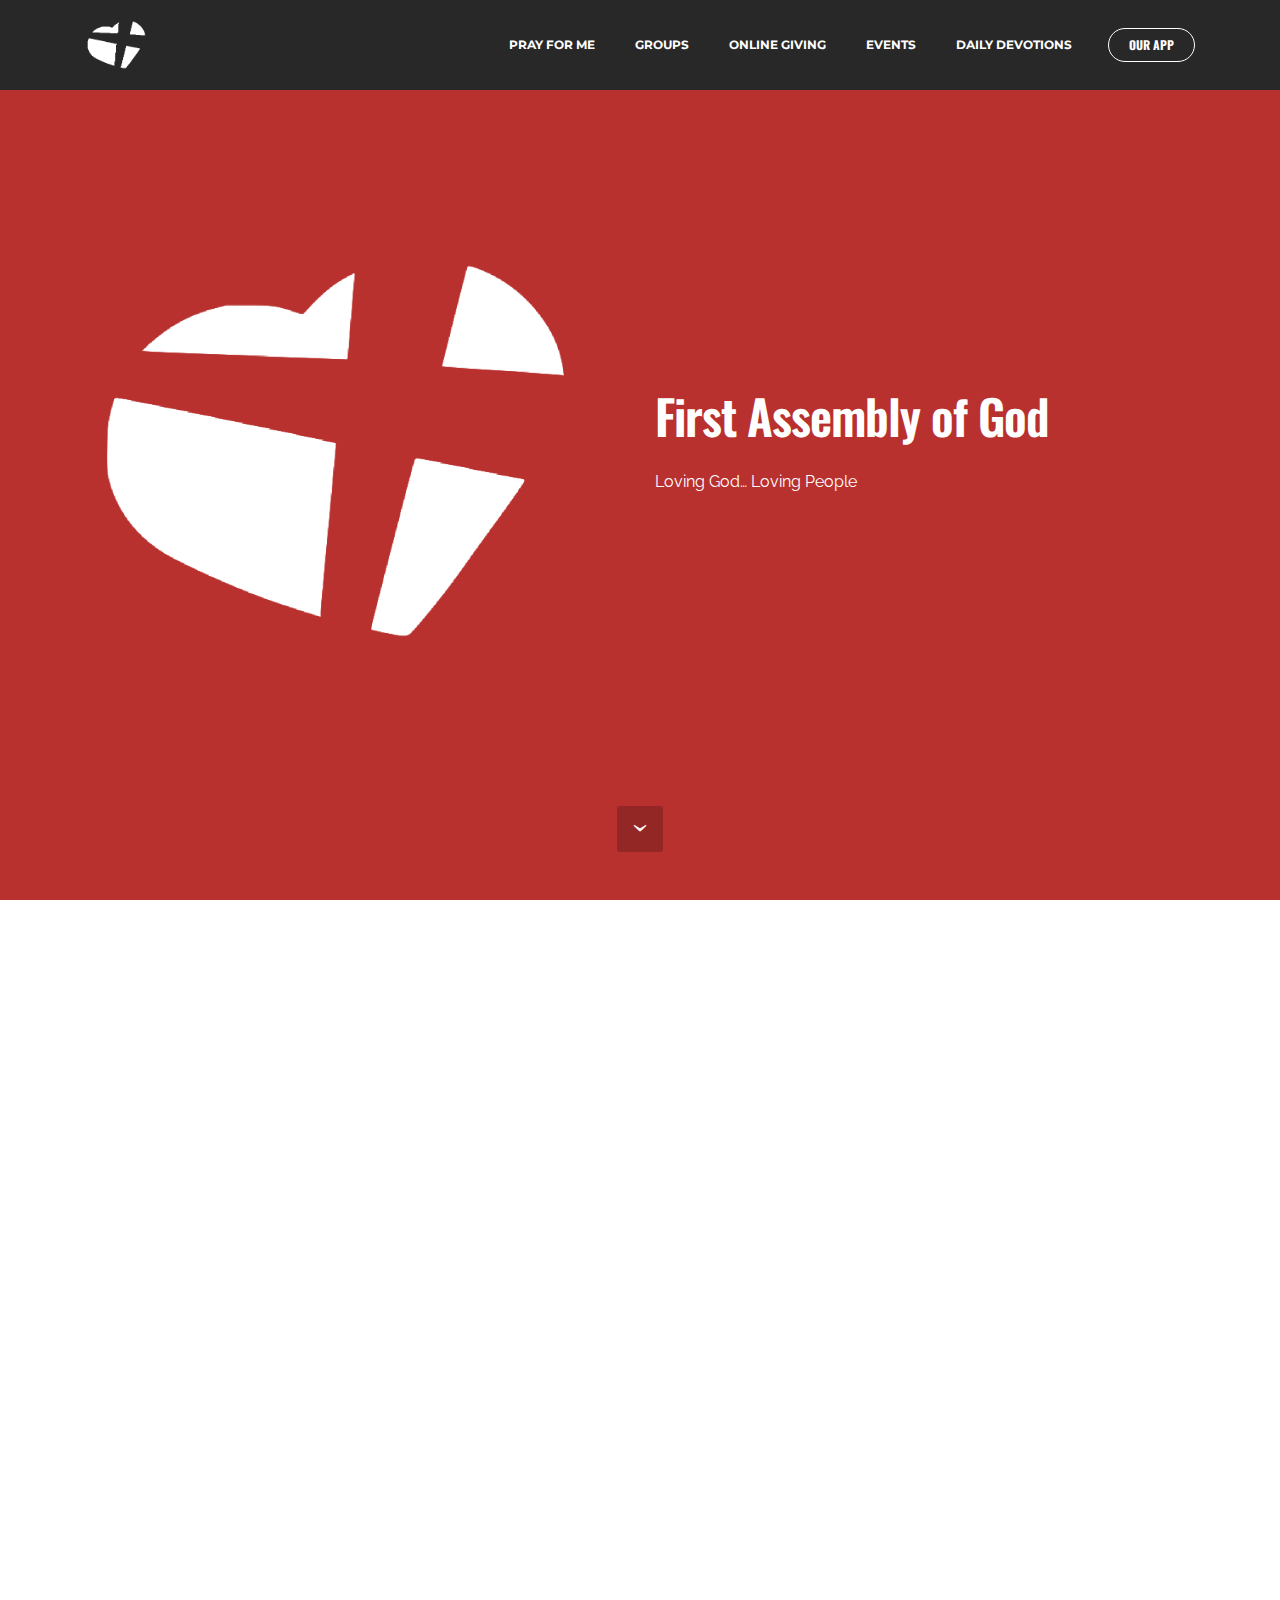
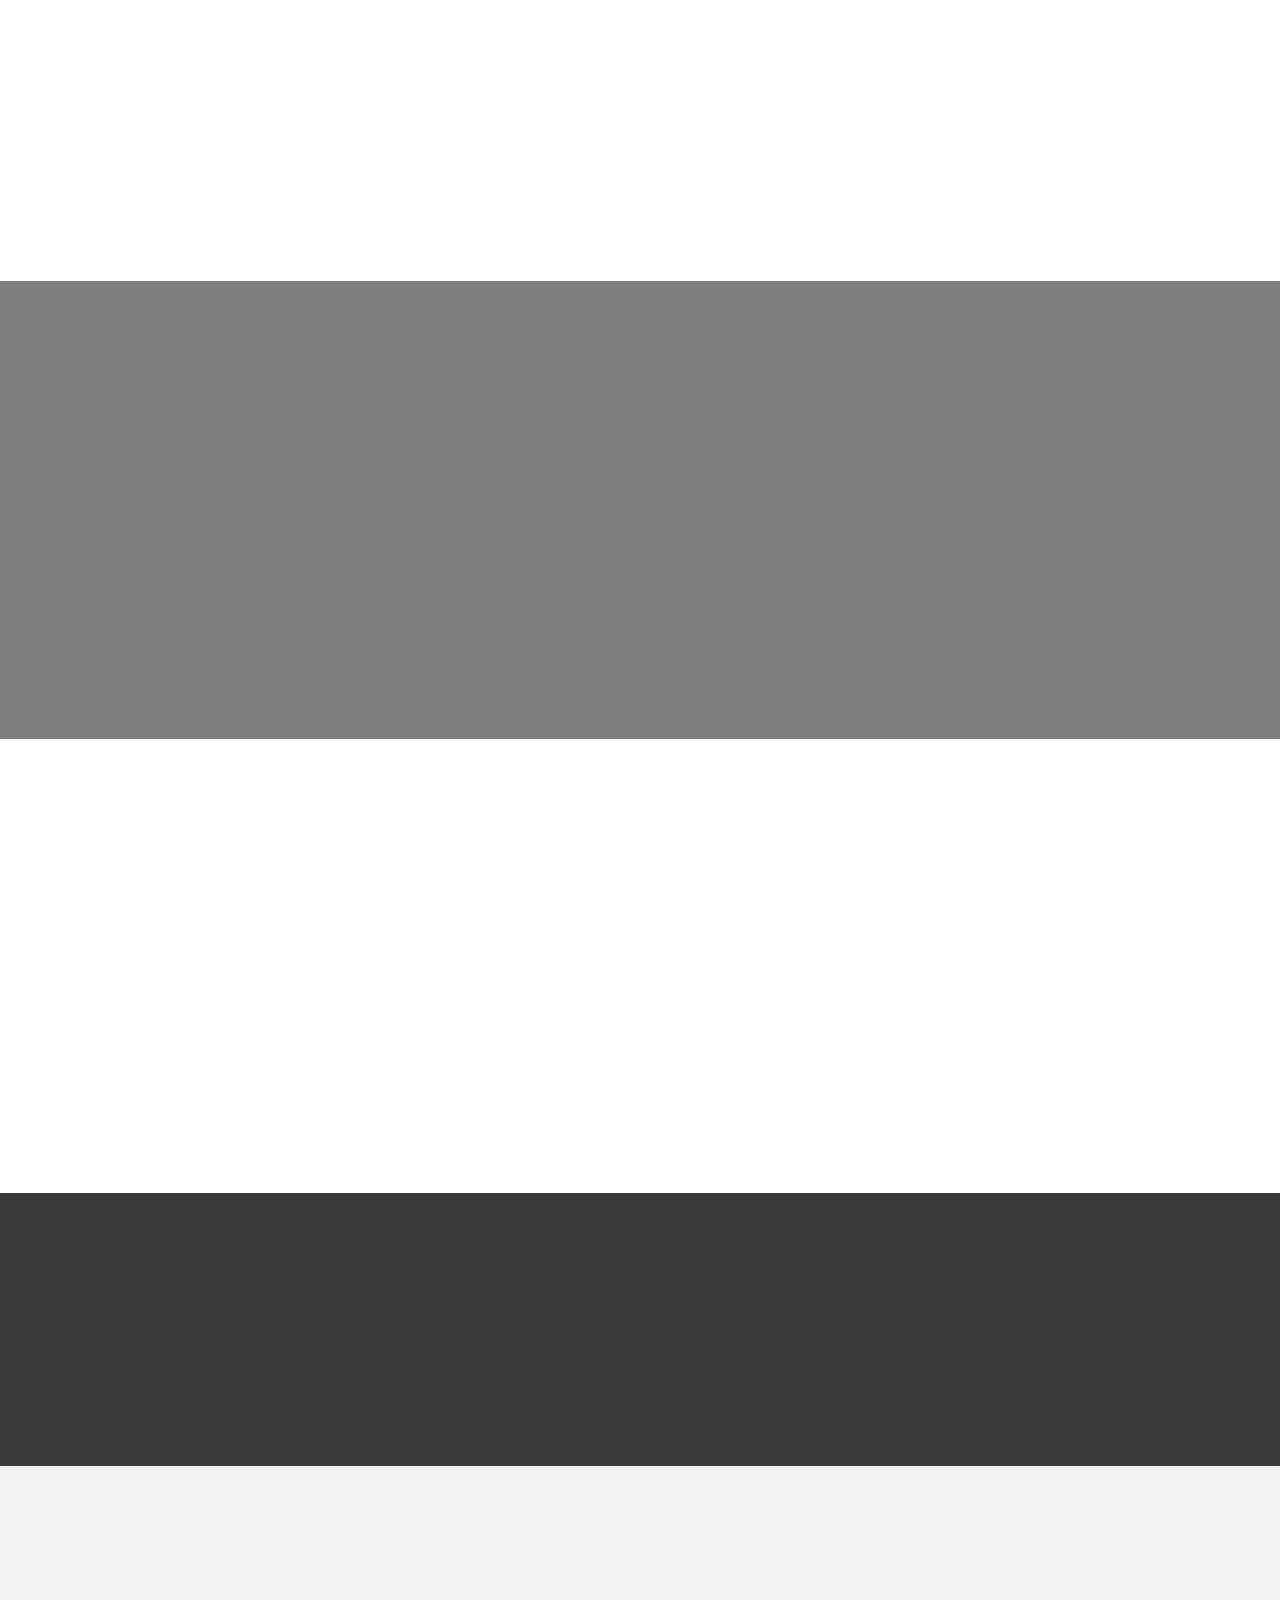
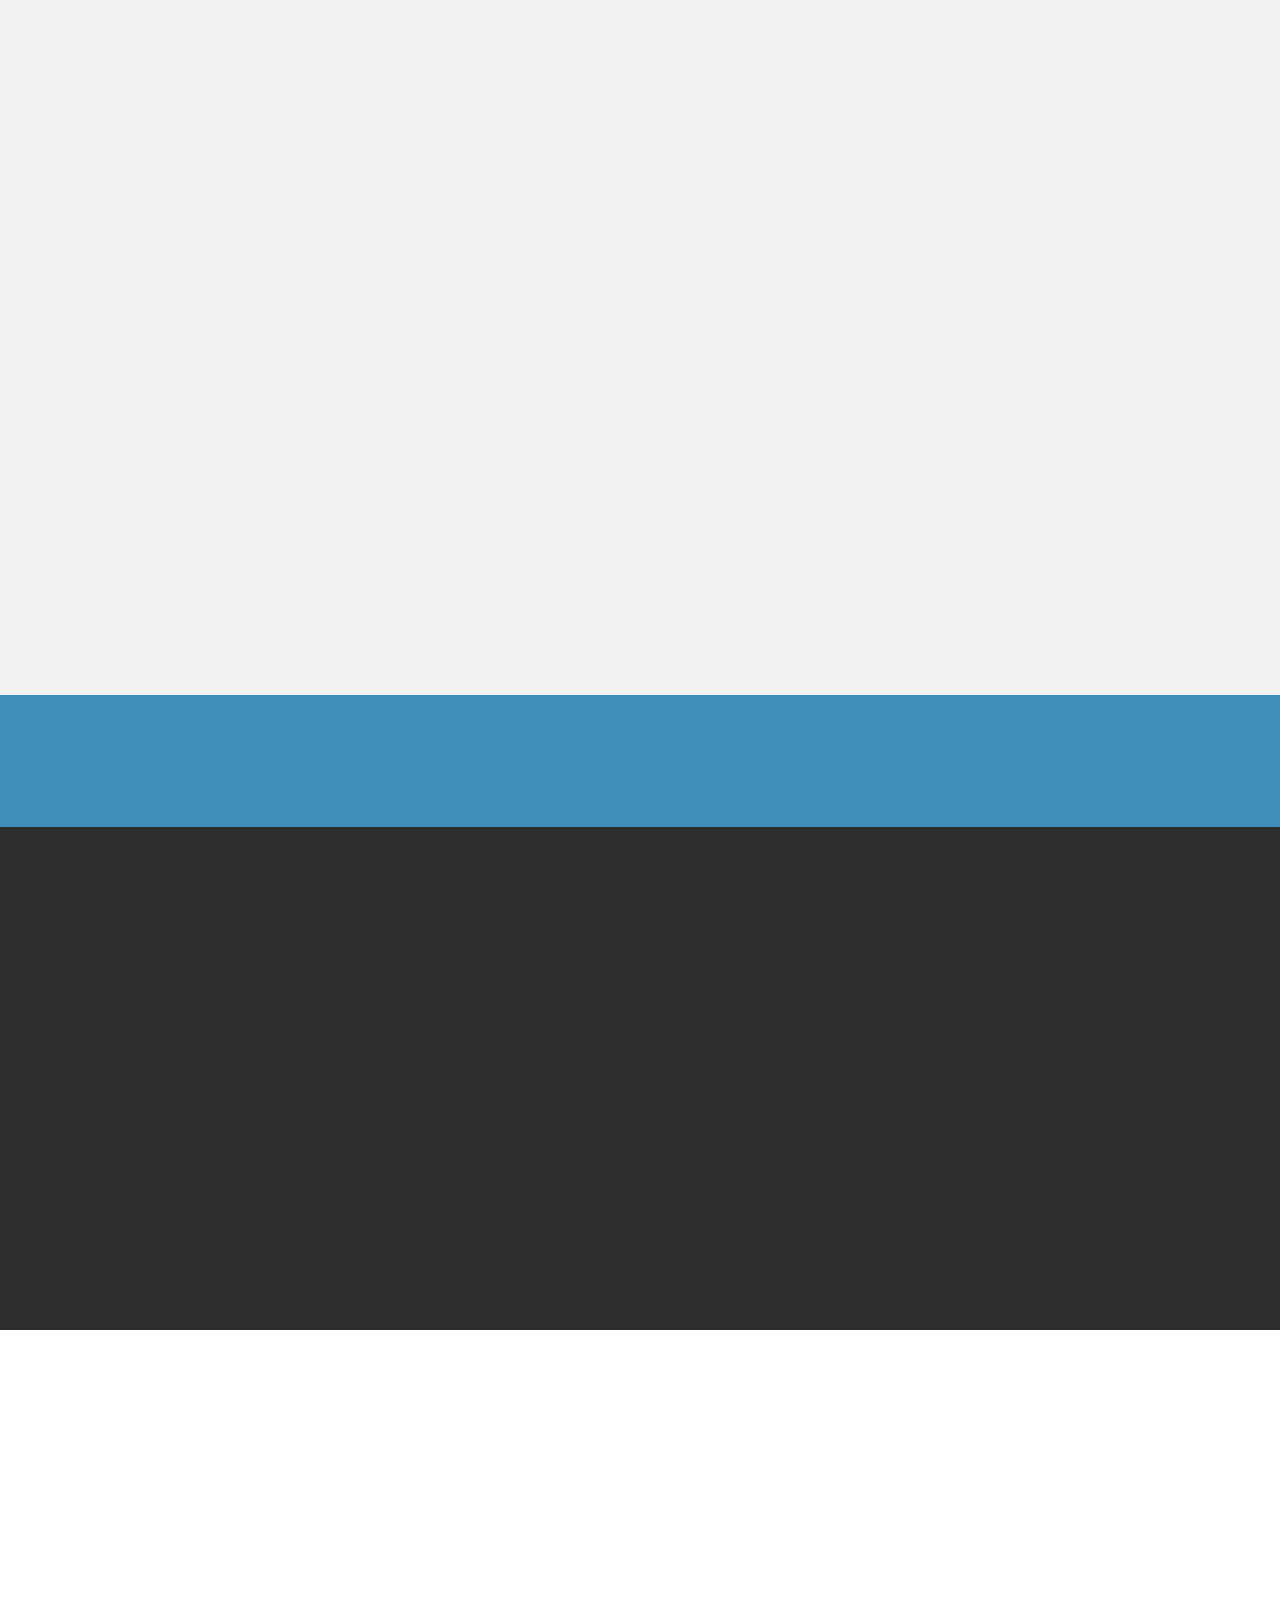
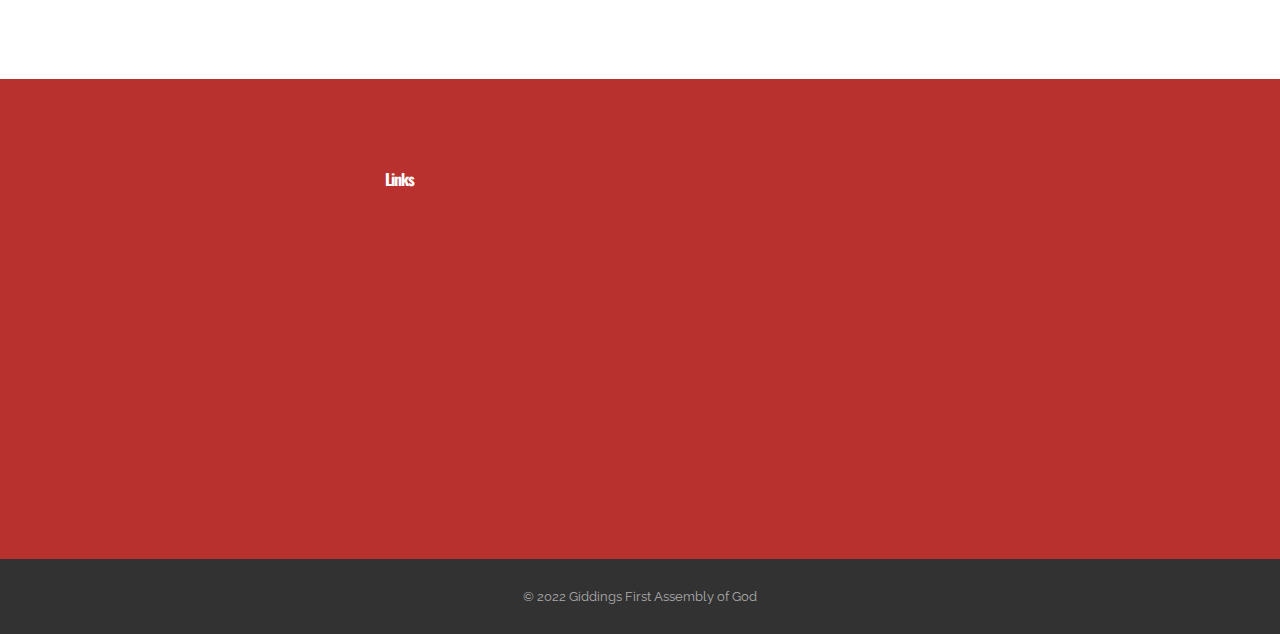
==== commit bc9cc7d1: "more updates" ====
--- a/index.html
+++ b/index.html
@@ -38,7 +38,7 @@
 </head>
 <body>
   
-  <section id="ext_menu-0" data-rv-view="37">
+  <section id="ext_menu-0" data-rv-view="2">
 
     <nav class="navbar navbar-dropdown navbar-fixed-top">
         <div class="container">
@@ -71,7 +71,7 @@
 
 </section>
 
-<section class="mbr-section mbr-section-hero mbr-section-full header2 mbr-after-navbar" id="header2-0" data-rv-view="0" style="background-color: rgb(184, 49, 47);">
+<section class="mbr-section mbr-section-hero mbr-section-full header2 mbr-after-navbar" id="header2-0" data-rv-view="4" style="background-color: rgb(184, 49, 47);">
 
     
 
@@ -111,7 +111,7 @@
 
 </section>
 
-<section class="mbr-section mbr-section__container" id="buttons1-34" data-rv-view="3" style="background-color: rgb(255, 255, 255); padding-top: 80px; padding-bottom: 0px;">
+<section class="mbr-section mbr-section__container" id="buttons1-34" data-rv-view="7" style="background-color: rgb(255, 255, 255); padding-top: 80px; padding-bottom: 0px;">
 
     <div class="container">
         <div class="row">
@@ -123,7 +123,7 @@
 
 </section>
 
-<section class="mbr-section mbr-section__container article" id="header3-0" data-rv-view="5" style="background-color: rgb(255, 255, 255); padding-top: 140px; padding-bottom: 20px;">
+<section class="mbr-section mbr-section__container article" id="header3-0" data-rv-view="0" style="background-color: rgb(255, 255, 255); padding-top: 140px; padding-bottom: 20px;">
     <div class="container">
         <div class="row">
             <div class="col-xs-12">
@@ -134,7 +134,7 @@
     </div>
 </section>
 
-<section class="mbr-section article mbr-section__container" id="content2-0" data-rv-view="7" style="background-color: rgb(255, 255, 255); padding-top: 0px; padding-bottom: 20px;">
+<section class="mbr-section article mbr-section__container" id="content2-0" data-rv-view="9" style="background-color: rgb(255, 255, 255); padding-top: 0px; padding-bottom: 20px;">
 
     <div class="container">
         <div class="row">
@@ -144,7 +144,7 @@
 
 </section>
 
-<section class="mbr-section article mbr-section__container" id="content1-0" data-rv-view="9" style="background-color: rgb(255, 255, 255); padding-top: 0px; padding-bottom: 80px;">
+<section class="mbr-section article mbr-section__container" id="content1-0" data-rv-view="11" style="background-color: rgb(255, 255, 255); padding-top: 0px; padding-bottom: 80px;">
 
     <div class="container">
         <div class="row">
@@ -154,7 +154,7 @@
 
 </section>
 
-<section class="mbr-section mbr-parallax-background" id="content8-0" data-rv-view="11" style="background-image: url(assets/images/paul-s-vision-title-3-still-16x9-1920x1080-15-2000x1125-73-2000x1125-82.jpg); padding-top: 120px; padding-bottom: 120px;">
+<section class="mbr-section mbr-parallax-background" id="content8-0" data-rv-view="13" style="background-image: url(assets/images/paul-s-vision-title-3-still-16x9-1920x1080-15-2000x1125-73-2000x1125-82.jpg); padding-top: 120px; padding-bottom: 120px;">
 
     <div class="mbr-overlay" style="opacity: 0.5; background-color: rgb(0, 0, 0);">
     </div>
@@ -166,7 +166,7 @@
 
 </section>
 
-<section class="mbr-section" id="msg-box5-0" data-rv-view="14" style="background-color: rgb(255, 255, 255); padding-top: 40px; padding-bottom: 40px;">
+<section class="mbr-section" id="msg-box5-0" data-rv-view="16" style="background-color: rgb(255, 255, 255); padding-top: 40px; padding-bottom: 40px;">
 
     
     <div class="container">
@@ -179,7 +179,7 @@
                   <h3 class="mbr-section-title display-2">Summer Service Times</h3>
                   <div class="lead">
 
-                    <p><strong>Sunday Morning Worship</strong> - 10:30am<br><br><strong>Friday Night Celebrate Recovery</strong> - 7:00pm<br><br>We are currently on sabbatical for our Wednesday night classes. We will resume our Men, Women, Youth and children mid-week events on Wednesday, August 14th.<br><br></p>
+                    <p><strong>Sunday Morning Worship</strong> - 10:30am<br><br><strong>Wednesday Night Celebrate Recovery</strong> - 7:00pm<br><br>Wednesday nights through the summer, we are meeting as a family in the fellowship Hall from seven to 8:30 PM. Bring a snack and your whole family!<br><br></p>
 
                   </div>
 
@@ -200,7 +200,7 @@
 
 </section>
 
-<section class="mbr-section article mbr-parallax-background" id="msg-box3-1r" data-rv-view="17" style="background-image: url(assets/images/img00195-2000x1062-77-2000x1062-22.jpg); padding-top: 40px; padding-bottom: 40px;">
+<section class="mbr-section article mbr-parallax-background" id="msg-box3-1r" data-rv-view="19" style="background-image: url(assets/images/img00195-2000x1062-77-2000x1062-22.jpg); padding-top: 40px; padding-bottom: 40px;">
 
     <div class="mbr-overlay" style="opacity: 0.9; background-color: rgb(34, 34, 34);">
     </div>
@@ -216,7 +216,7 @@
 
 </section>
 
-<section class="mbr-section" id="msg-box4-0" data-rv-view="20" style="background-color: rgb(242, 242, 242); padding-top: 120px; padding-bottom: 120px;">
+<section class="mbr-section" id="msg-box4-0" data-rv-view="22" style="background-color: rgb(242, 242, 242); padding-top: 120px; padding-bottom: 120px;">
 
     
     <div class="container">
@@ -250,7 +250,7 @@
 
 </section>
 
-<section class="mbr-section mbr-section__container" id="buttons1-1" data-rv-view="23" style="background-color: rgb(61, 142, 185); padding-top: 40px; padding-bottom: 40px;">
+<section class="mbr-section mbr-section__container" id="buttons1-1" data-rv-view="25" style="background-color: rgb(61, 142, 185); padding-top: 40px; padding-bottom: 40px;">
 
     <div class="container">
         <div class="row">
@@ -294,7 +294,7 @@
 
                   </div>
 
-                  <div><a class="btn btn-primary" href="https://vimeo.com/giddingsag" target="_blank">VIDEO LIBRARY</a></div>
+                  <div><a class="btn btn-primary" href="https://www.youtube.com/channel/UCekmb6U5sYhxB8S7jTrSA7A/videos?view=2&live_view=503" target="_blank">VIDEO LIBRARY</a></div>
               </div>
 
 
@@ -337,7 +337,7 @@
 <div id="footer1-0"><footer class="mbr-small-footer mbr-section mbr-section-nopadding" data-rv-view="41" style="background-color: rgb(50, 50, 50); padding-top: 1.75rem; padding-bottom: 1.75rem;">
     
     <div class="container text-xs-center">
-        <p class="mbr-editable-content">© 2019 Giddings First Assembly of God</p>        
+        <p class="mbr-editable-content">© 2022 Giddings First Assembly of God</p>        
     </div>
 </footer></div>
 
--- a/assets/mobirise/css/mbr-additional.css
+++ b/assets/mobirise/css/mbr-additional.css
@@ -904,11 +904,21 @@
 #ext_menu-s .dropdown-item[aria-expanded="true"] {
   color: #b8312f!important;
 }
-.cid-t7IyoC2Kre {
+#custom-html-1n {
+  /* Type valid CSS here */
+}
+#custom-html-1n .my-image {
+  width: 100%;
+}
+#header3-38 .mbr-section-title,
+#header3-38 .mbr-section-subtitle {
+  text-align: center;
+}
+.cid-t8hN1C6I0K {
   text-align: center;
   overflow: hidden;
 }
-.cid-t7IyoC2Kre .custom-widget svg {
+.cid-t8hN1C6I0K .custom-widget svg {
   width: 65px;
   height: 65px;
   color: #777;
--- a/assets/mobirise/css/mbr-additional.css
+++ b/assets/mobirise/css/mbr-additional.css
@@ -904,11 +904,21 @@
 #ext_menu-s .dropdown-item[aria-expanded="true"] {
   color: #b8312f!important;
 }
-.cid-t7IyoC2Kre {
+#custom-html-1n {
+  /* Type valid CSS here */
+}
+#custom-html-1n .my-image {
+  width: 100%;
+}
+#header3-38 .mbr-section-title,
+#header3-38 .mbr-section-subtitle {
+  text-align: center;
+}
+.cid-t8hN1C6I0K {
   text-align: center;
   overflow: hidden;
 }
-.cid-t7IyoC2Kre .custom-widget svg {
+.cid-t8hN1C6I0K .custom-widget svg {
   width: 65px;
   height: 65px;
   color: #777;
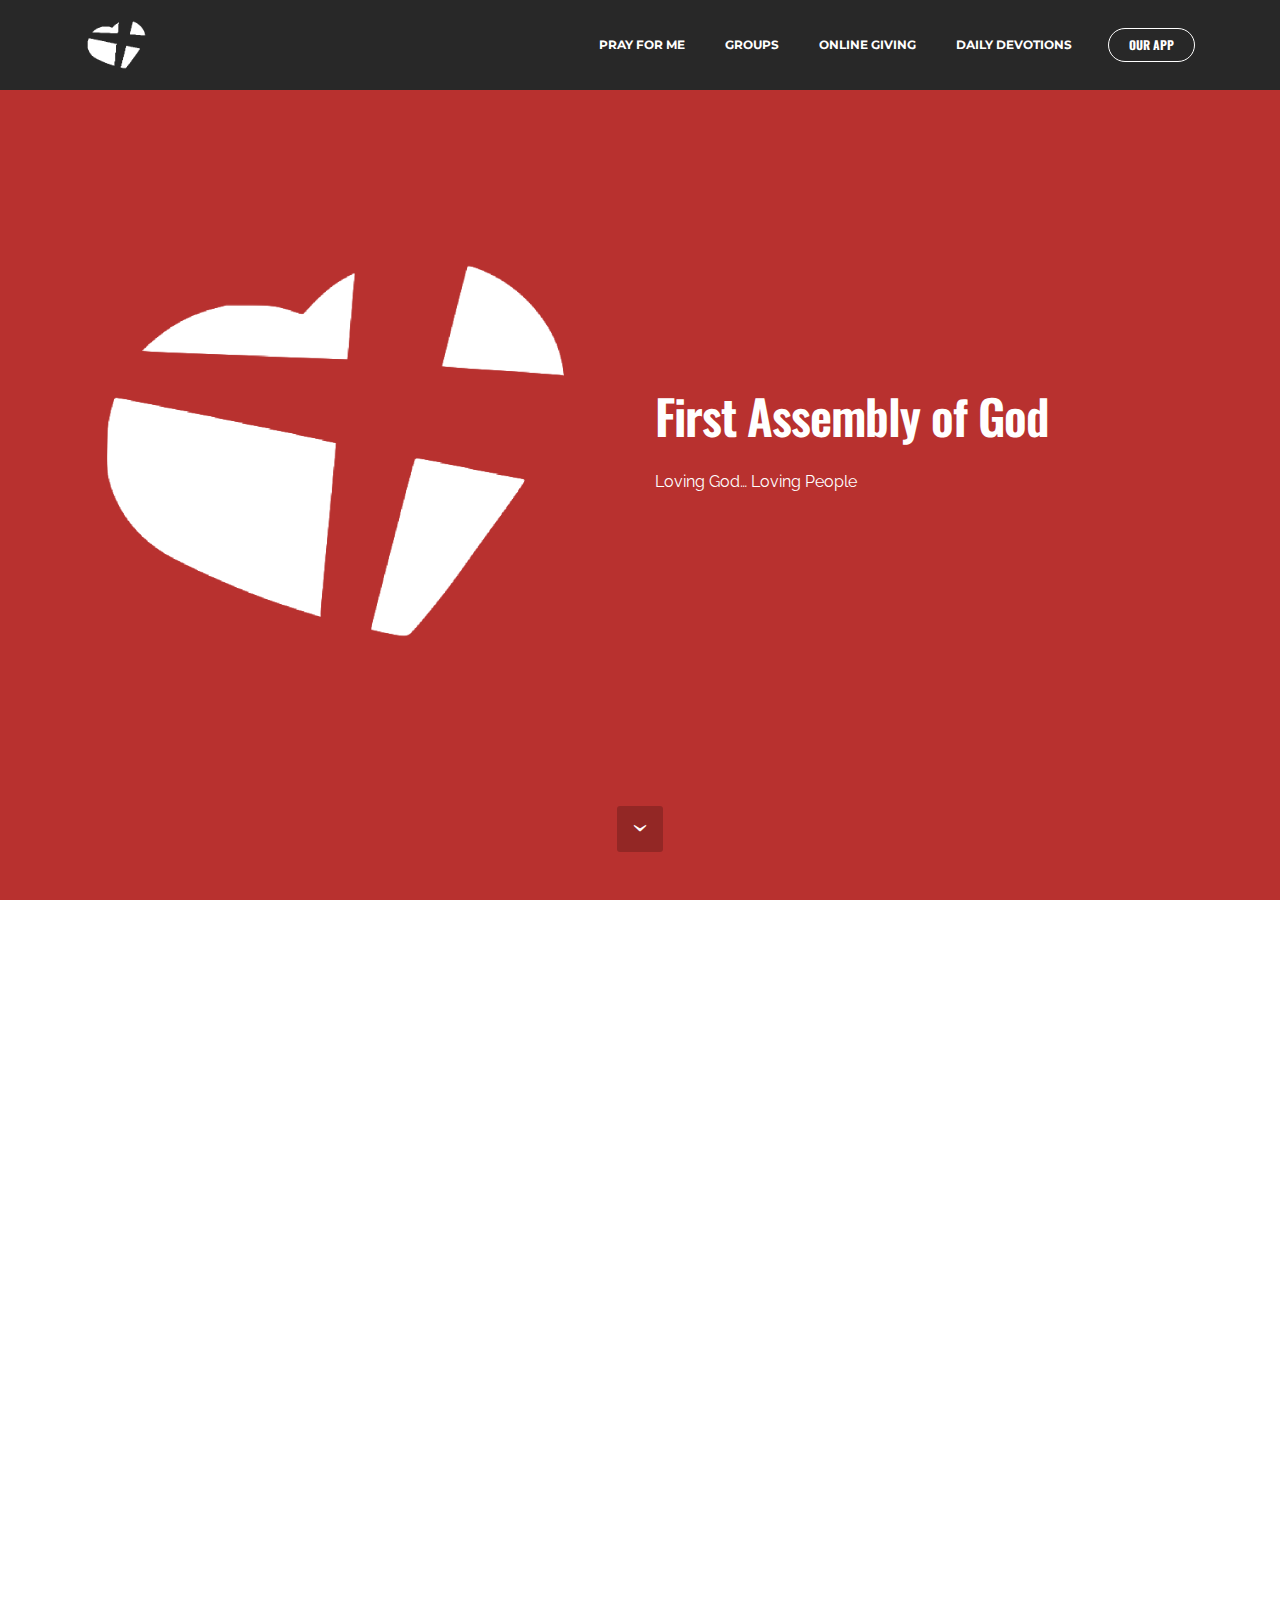
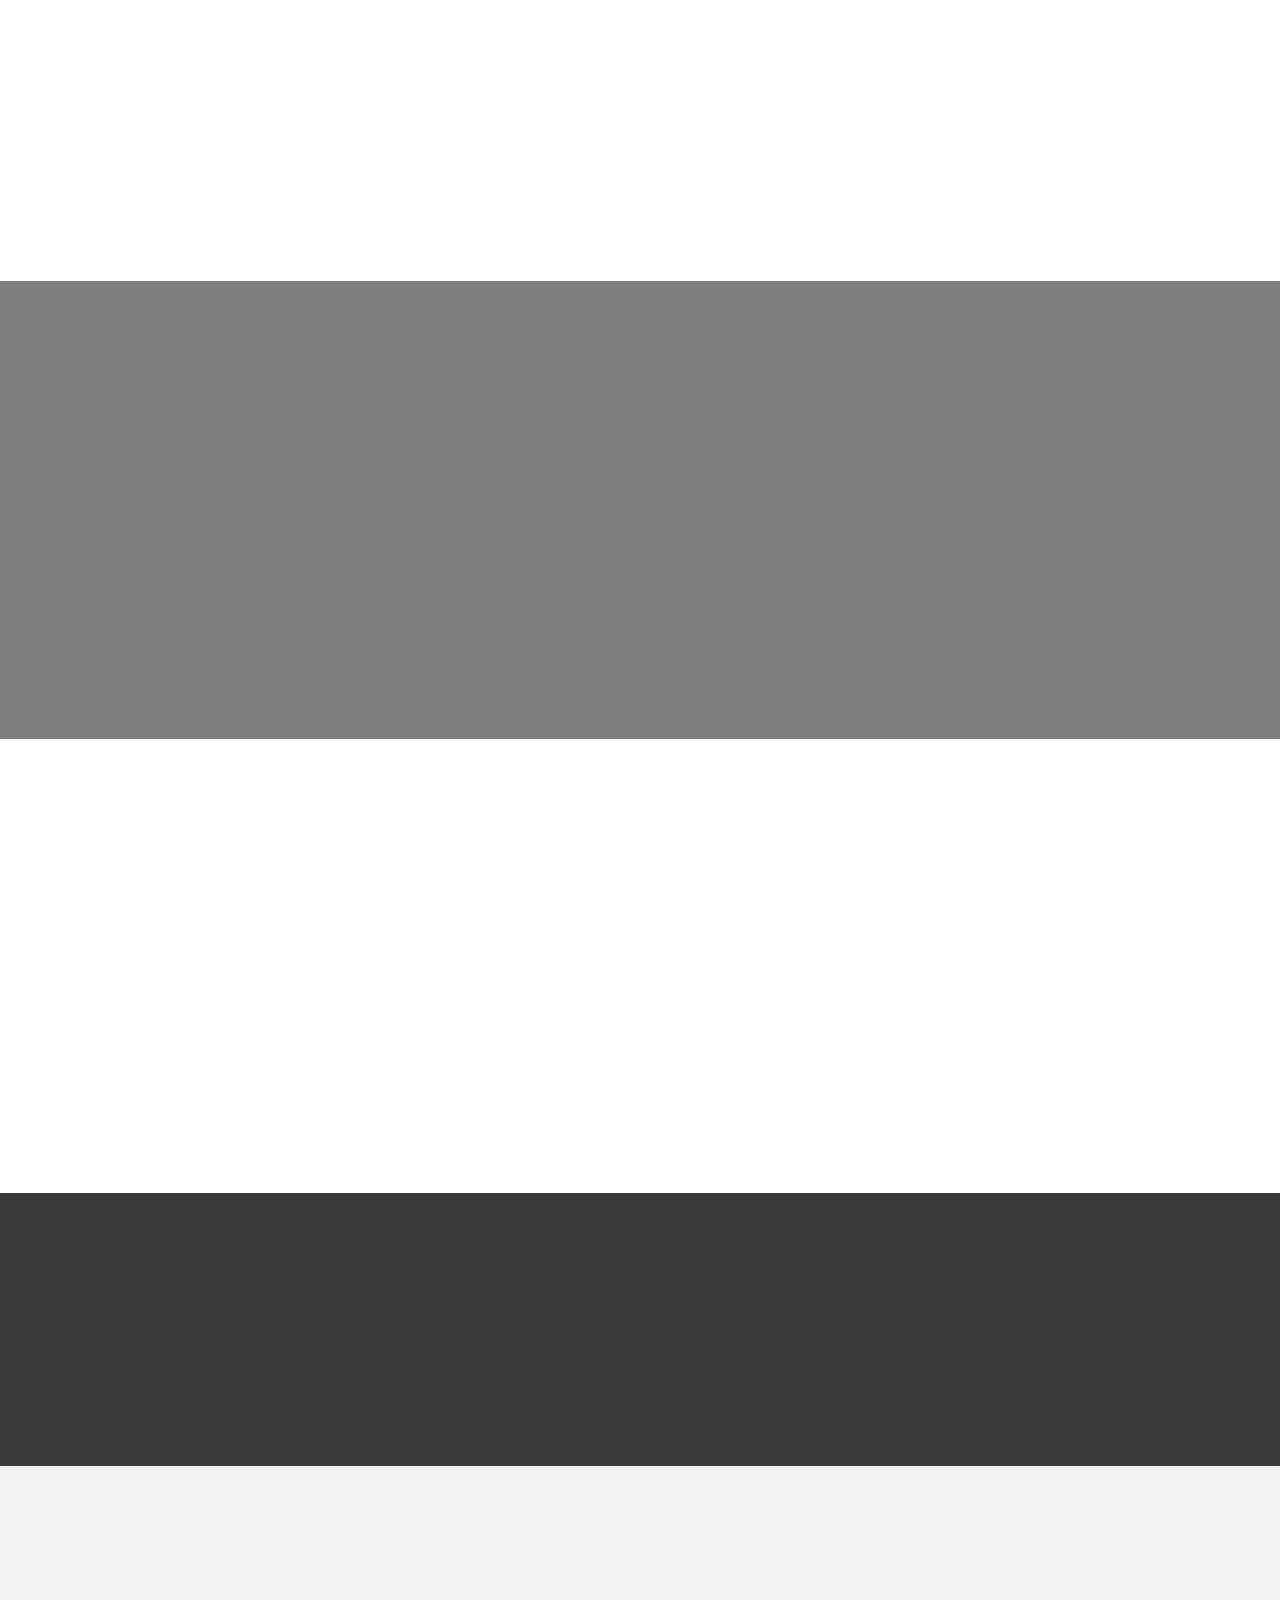
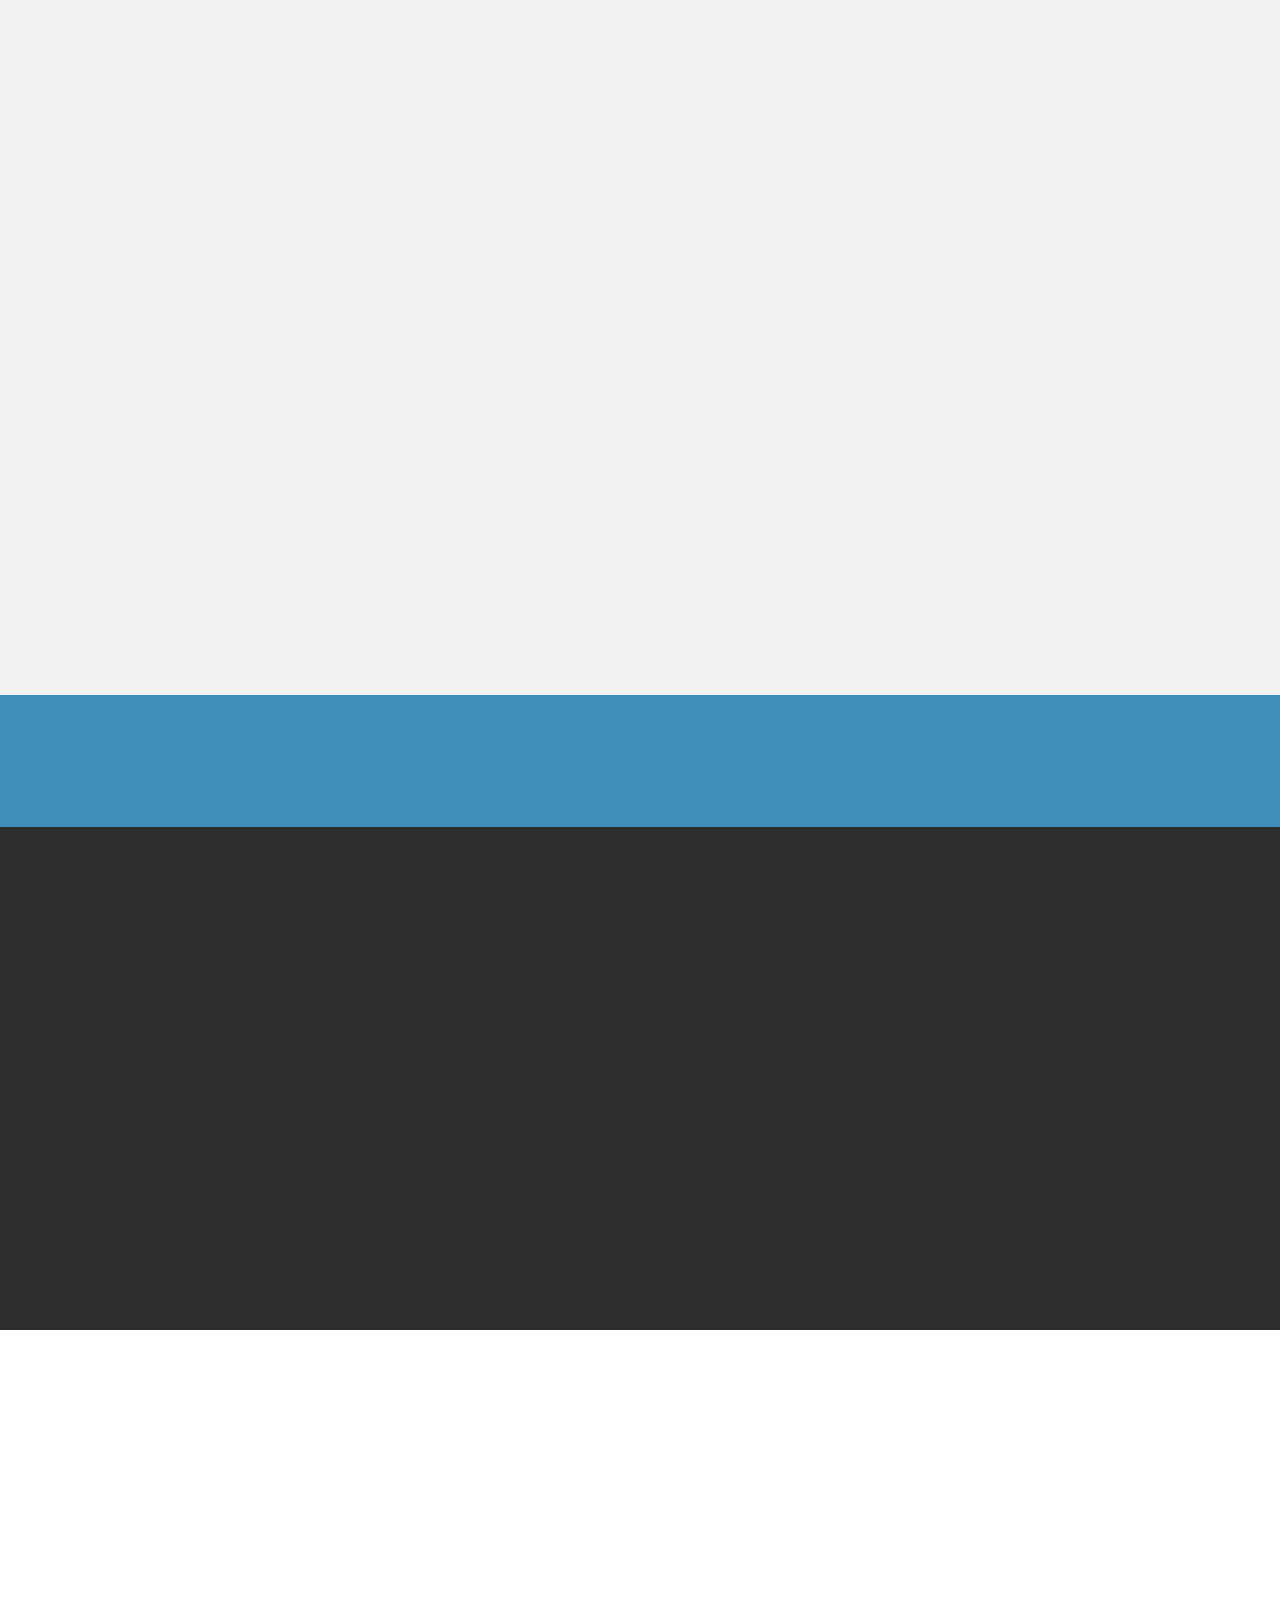
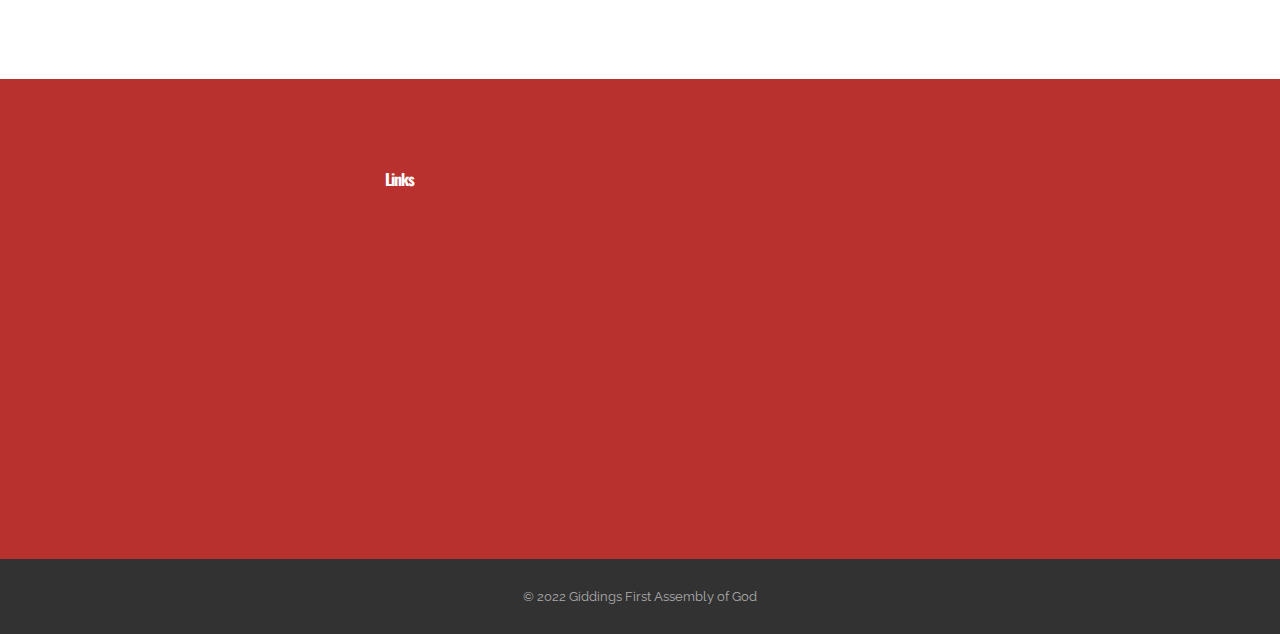
==== commit 90228dd1: "Fixing home page and title bar" ====
--- a/index.html
+++ b/index.html
@@ -38,7 +38,7 @@
 </head>
 <body>
   
-  <section id="ext_menu-0" data-rv-view="2">
+  <section id="ext_menu-0" data-rv-view="35">
 
     <nav class="navbar navbar-dropdown navbar-fixed-top">
         <div class="container">
@@ -58,7 +58,7 @@
                         <div class="hamburger-icon"></div>
                     </button>
 
-                    <ul class="nav-dropdown collapse pull-xs-right nav navbar-nav navbar-toggleable-sm" id="exCollapsingNavbar"><li class="nav-item"><a class="nav-link link" href="https://giddingsag.churchcenter.com/people/forms/146?open-in-church-center-modal=true" target="_blank">PRAY FOR ME</a></li><li class="nav-item"><a class="nav-link link" href="https://giddingsag.churchcenteronline.com/groups" target="_blank">GROUPS</a></li><li class="nav-item"><a class="nav-link link" href="https://giddingsag.churchcenter.com/giving?open-in-church-center-modal=true" target="_blank">ONLINE GIVING</a></li><li class="nav-item"><a class="nav-link link" href="https://giddingsag.churchcenteronline.com/registrations" target="_blank">EVENTS</a></li><li class="nav-item"><a class="nav-link link" href="devotions.html">DAILY DEVOTIONS</a></li><li class="nav-item nav-btn"><a class="nav-link btn btn-white btn-white-outline" href="ourapp.html">OUR APP</a></li></ul>
+                    <ul class="nav-dropdown collapse pull-xs-right nav navbar-nav navbar-toggleable-sm" id="exCollapsingNavbar"><li class="nav-item"><a class="nav-link link" href="https://giddingsag.churchcenter.com/people/forms/146?open-in-church-center-modal=true" target="_blank">PRAY FOR ME</a></li><li class="nav-item"><a class="nav-link link" href="https://giddingsag.churchcenteronline.com/groups" target="_blank">GROUPS</a></li><li class="nav-item"><a class="nav-link link" href="https://giddingsag.churchcenter.com/giving?open-in-church-center-modal=true" target="_blank">ONLINE GIVING</a></li><li class="nav-item"><a class="nav-link link" href="devotions.html">DAILY DEVOTIONS</a></li><li class="nav-item nav-btn"><a class="nav-link btn btn-white btn-white-outline" href="ourapp.html">OUR APP</a></li></ul>
                     <button hidden="" class="navbar-toggler navbar-close" type="button" data-toggle="collapse" data-target="#exCollapsingNavbar">
                         <div class="close-icon"></div>
                     </button>
@@ -71,7 +71,7 @@
 
 </section>
 
-<section class="mbr-section mbr-section-hero mbr-section-full header2 mbr-after-navbar" id="header2-0" data-rv-view="4" style="background-color: rgb(184, 49, 47);">
+<section class="mbr-section mbr-section-hero mbr-section-full header2 mbr-after-navbar" id="header2-0" data-rv-view="0" style="background-color: rgb(184, 49, 47);">
 
     
 
@@ -111,7 +111,7 @@
 
 </section>
 
-<section class="mbr-section mbr-section__container" id="buttons1-34" data-rv-view="7" style="background-color: rgb(255, 255, 255); padding-top: 80px; padding-bottom: 0px;">
+<section class="mbr-section mbr-section__container" id="buttons1-34" data-rv-view="3" style="background-color: rgb(255, 255, 255); padding-top: 80px; padding-bottom: 0px;">
 
     <div class="container">
         <div class="row">
@@ -123,7 +123,7 @@
 
 </section>
 
-<section class="mbr-section mbr-section__container article" id="header3-0" data-rv-view="0" style="background-color: rgb(255, 255, 255); padding-top: 140px; padding-bottom: 20px;">
+<section class="mbr-section mbr-section__container article" id="header3-0" data-rv-view="5" style="background-color: rgb(255, 255, 255); padding-top: 140px; padding-bottom: 20px;">
     <div class="container">
         <div class="row">
             <div class="col-xs-12">
@@ -134,7 +134,7 @@
     </div>
 </section>
 
-<section class="mbr-section article mbr-section__container" id="content2-0" data-rv-view="9" style="background-color: rgb(255, 255, 255); padding-top: 0px; padding-bottom: 20px;">
+<section class="mbr-section article mbr-section__container" id="content2-0" data-rv-view="7" style="background-color: rgb(255, 255, 255); padding-top: 0px; padding-bottom: 20px;">
 
     <div class="container">
         <div class="row">
@@ -144,7 +144,7 @@
 
 </section>
 
-<section class="mbr-section article mbr-section__container" id="content1-0" data-rv-view="11" style="background-color: rgb(255, 255, 255); padding-top: 0px; padding-bottom: 80px;">
+<section class="mbr-section article mbr-section__container" id="content1-0" data-rv-view="9" style="background-color: rgb(255, 255, 255); padding-top: 0px; padding-bottom: 80px;">
 
     <div class="container">
         <div class="row">
@@ -154,7 +154,7 @@
 
 </section>
 
-<section class="mbr-section mbr-parallax-background" id="content8-0" data-rv-view="13" style="background-image: url(assets/images/paul-s-vision-title-3-still-16x9-1920x1080-15-2000x1125-73-2000x1125-82.jpg); padding-top: 120px; padding-bottom: 120px;">
+<section class="mbr-section mbr-parallax-background" id="content8-0" data-rv-view="11" style="background-image: url(assets/images/paul-s-vision-title-3-still-16x9-1920x1080-15-2000x1125-73-2000x1125-82.jpg); padding-top: 120px; padding-bottom: 120px;">
 
     <div class="mbr-overlay" style="opacity: 0.5; background-color: rgb(0, 0, 0);">
     </div>
@@ -166,7 +166,7 @@
 
 </section>
 
-<section class="mbr-section" id="msg-box5-0" data-rv-view="16" style="background-color: rgb(255, 255, 255); padding-top: 40px; padding-bottom: 40px;">
+<section class="mbr-section" id="msg-box5-0" data-rv-view="14" style="background-color: rgb(255, 255, 255); padding-top: 40px; padding-bottom: 40px;">
 
     
     <div class="container">
@@ -179,7 +179,7 @@
                   <h3 class="mbr-section-title display-2">Summer Service Times</h3>
                   <div class="lead">
 
-                    <p><strong>Sunday Morning Worship</strong> - 10:30am<br><br><strong>Wednesday Night Celebrate Recovery</strong> - 7:00pm<br><br>Wednesday nights through the summer, we are meeting as a family in the fellowship Hall from seven to 8:30 PM. Bring a snack and your whole family!<br><br></p>
+                    <p><strong>Sunday Morning Worship</strong> - 10:30am<br><br><strong>Wednesday Night Celebrate Recovery</strong> - 7:00pm<br><br>Wednesday nights through the summer, we are meeting as a family in the fellowship Hall from seven to 8:30 PM. Bring a snack and your whole family!<br></p>
 
                   </div>
 
@@ -200,7 +200,7 @@
 
 </section>
 
-<section class="mbr-section article mbr-parallax-background" id="msg-box3-1r" data-rv-view="19" style="background-image: url(assets/images/img00195-2000x1062-77-2000x1062-22.jpg); padding-top: 40px; padding-bottom: 40px;">
+<section class="mbr-section article mbr-parallax-background" id="msg-box3-1r" data-rv-view="17" style="background-image: url(assets/images/img00195-2000x1062-77-2000x1062-22.jpg); padding-top: 40px; padding-bottom: 40px;">
 
     <div class="mbr-overlay" style="opacity: 0.9; background-color: rgb(34, 34, 34);">
     </div>
@@ -216,7 +216,7 @@
 
 </section>
 
-<section class="mbr-section" id="msg-box4-0" data-rv-view="22" style="background-color: rgb(242, 242, 242); padding-top: 120px; padding-bottom: 120px;">
+<section class="mbr-section" id="msg-box4-0" data-rv-view="20" style="background-color: rgb(242, 242, 242); padding-top: 120px; padding-bottom: 120px;">
 
     
     <div class="container">
@@ -250,7 +250,7 @@
 
 </section>
 
-<section class="mbr-section mbr-section__container" id="buttons1-1" data-rv-view="25" style="background-color: rgb(61, 142, 185); padding-top: 40px; padding-bottom: 40px;">
+<section class="mbr-section mbr-section__container" id="buttons1-1" data-rv-view="23" style="background-color: rgb(61, 142, 185); padding-top: 40px; padding-bottom: 40px;">
 
     <div class="container">
         <div class="row">
@@ -262,7 +262,7 @@
 
 </section>
 
-<section class="mbr-section article" id="msg-box3-1f" data-rv-view="27" style="background-color: rgb(46, 46, 46); padding-top: 40px; padding-bottom: 40px;">
+<section class="mbr-section article" id="msg-box3-1f" data-rv-view="25" style="background-color: rgb(46, 46, 46); padding-top: 40px; padding-bottom: 40px;">
 
     
     <div class="container">
@@ -277,7 +277,7 @@
 
 </section>
 
-<section class="mbr-section" id="msg-box5-1d" data-rv-view="30" style="background-color: rgb(255, 255, 255); padding-top: 0px; padding-bottom: 0px;">
+<section class="mbr-section" id="msg-box5-1d" data-rv-view="28" style="background-color: rgb(255, 255, 255); padding-top: 0px; padding-bottom: 0px;">
 
     
     <div class="container">
